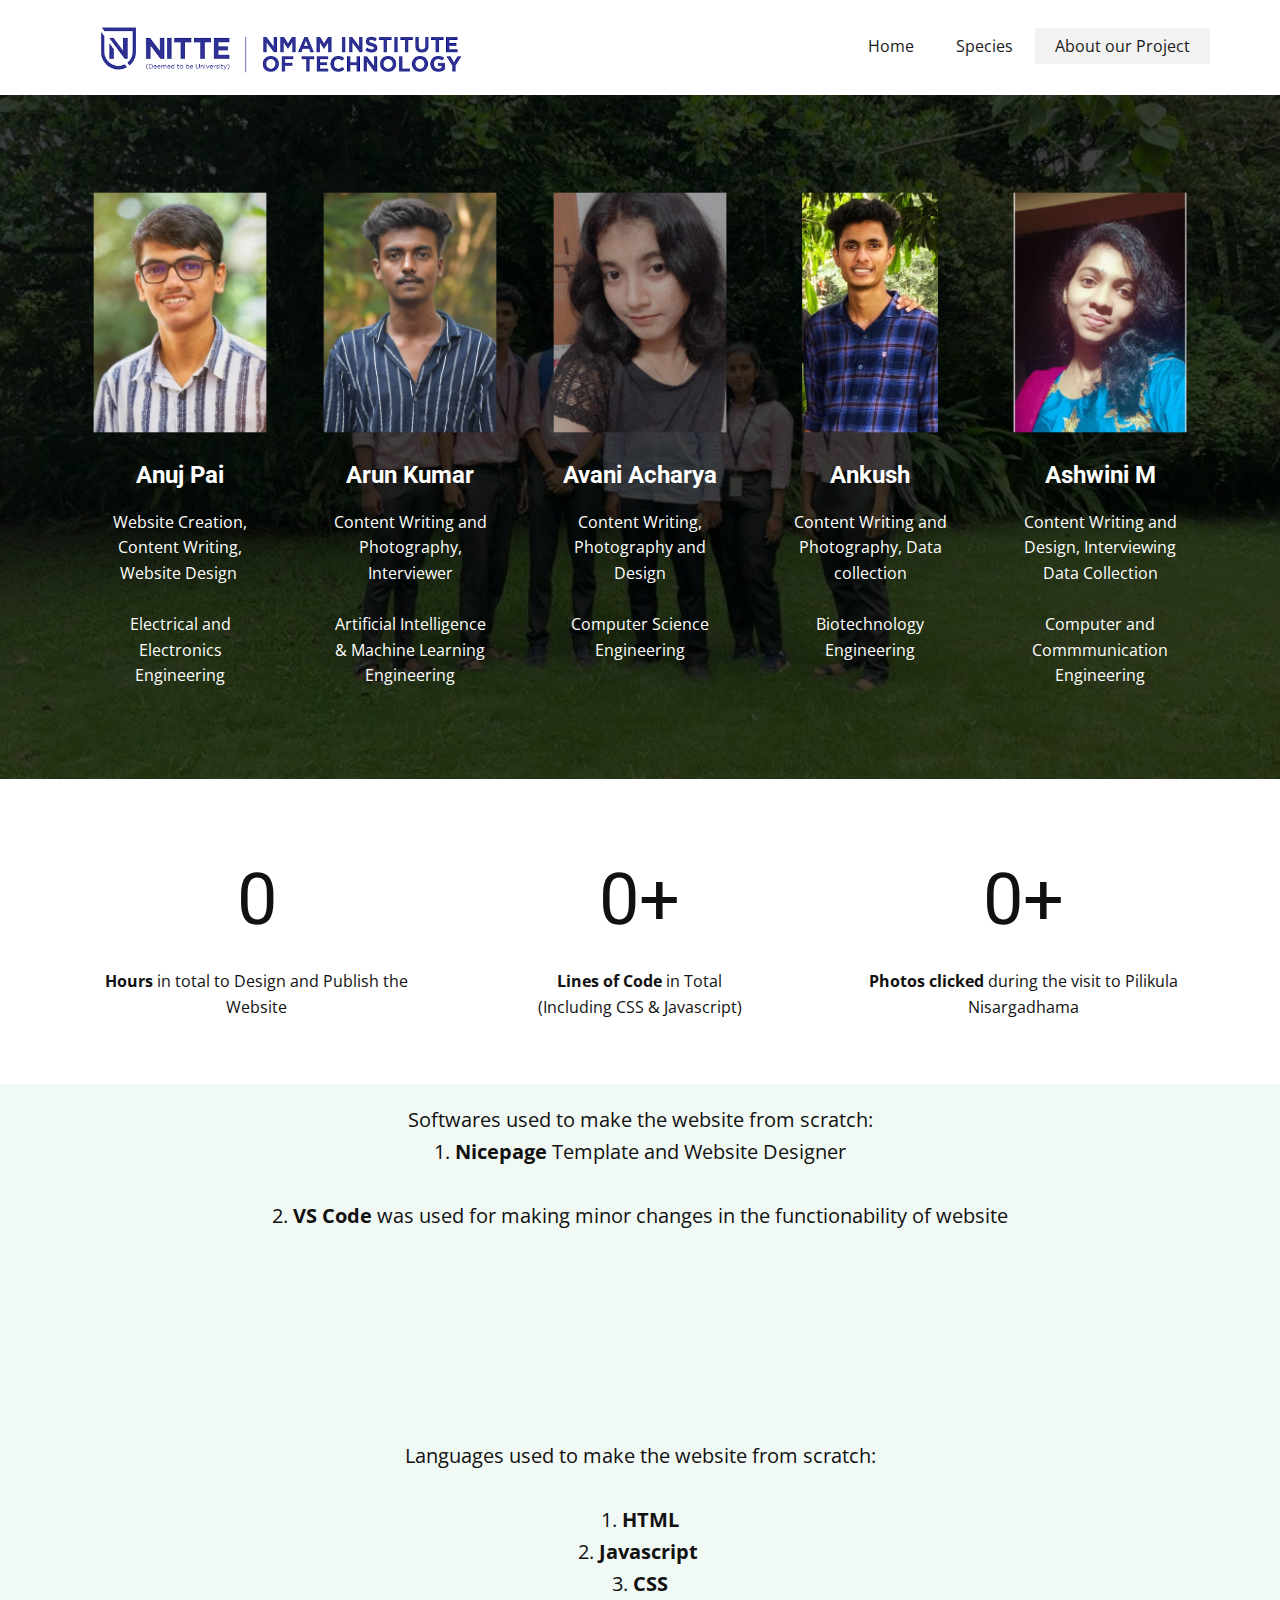
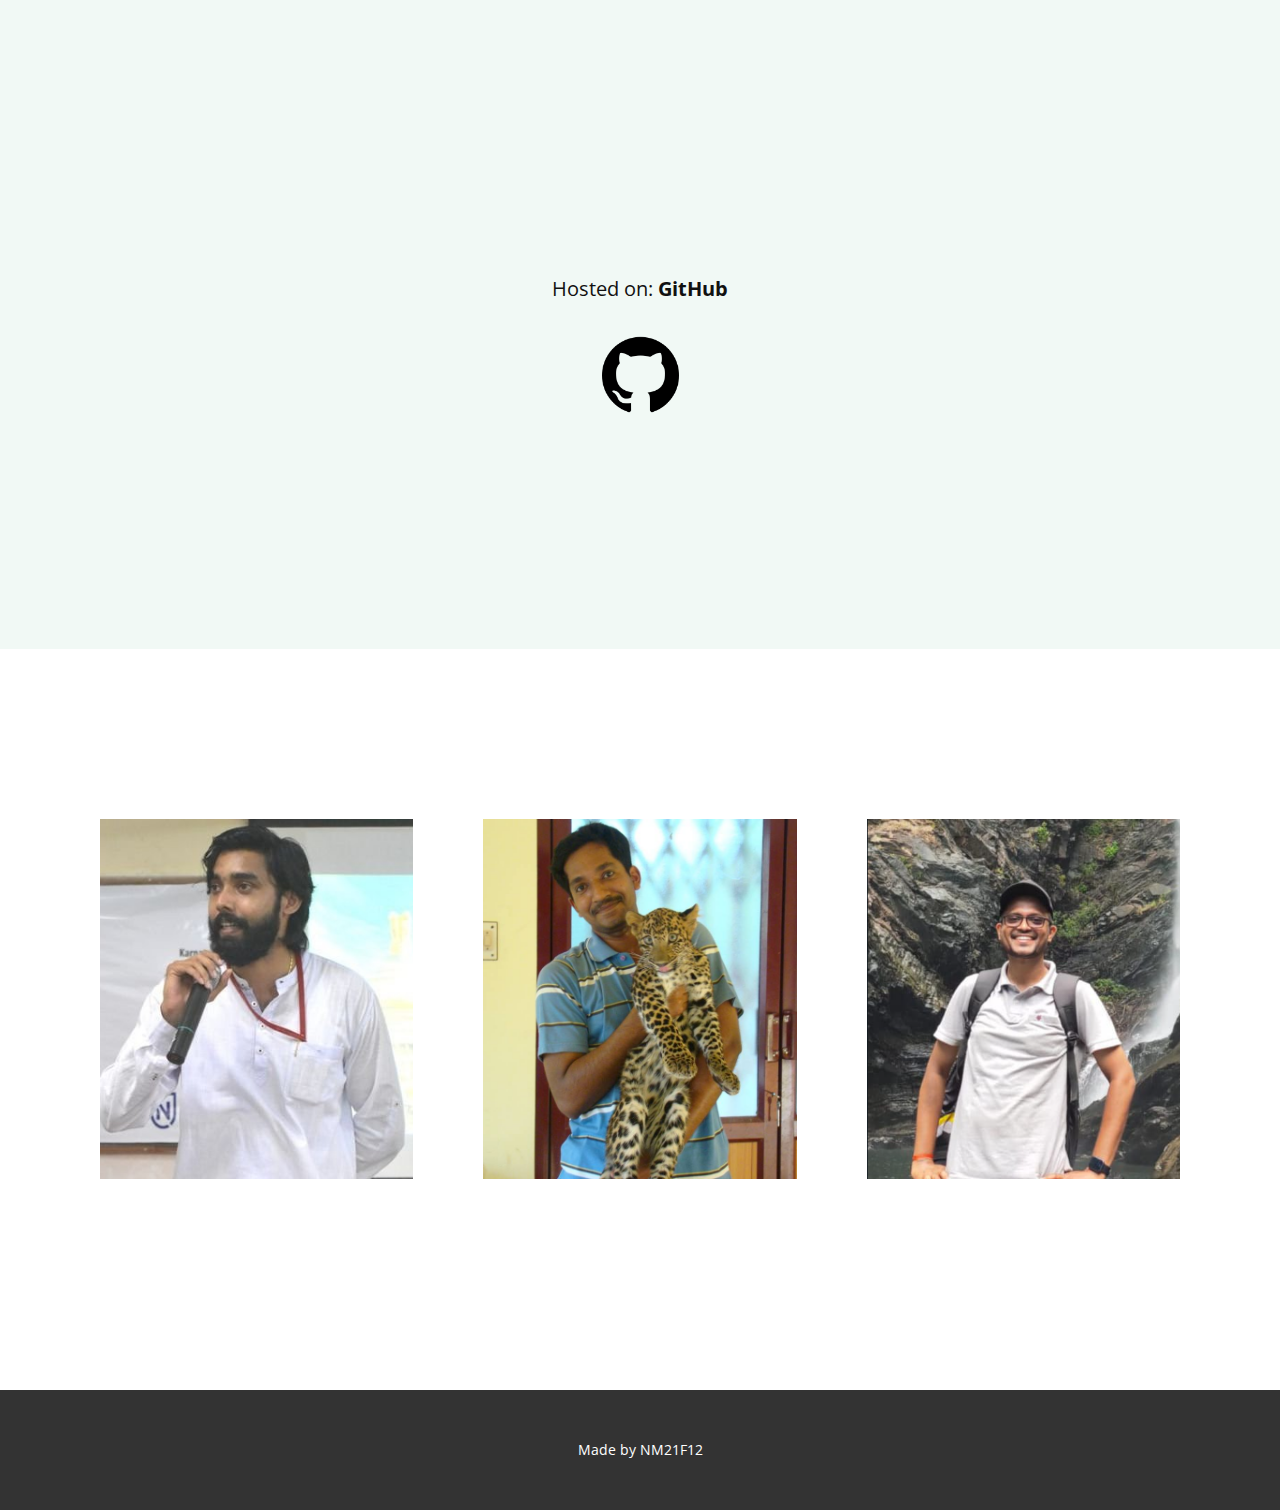
==== About.html @ 9545d74f "first commit" ====
<!DOCTYPE html>
<html style="font-size: 16px;" lang="en"><head>
    <meta name="viewport" content="width=device-width, initial-scale=1.0">
    <meta charset="utf-8">
    <meta name="keywords" content="">
    <meta name="description" content="">
    <title>About</title>
    <link rel="stylesheet" href="nicepage.css" media="screen">
<link rel="stylesheet" href="About.css" media="screen">
    <script class="u-script" type="text/javascript" src="jquery.js" defer=""></script>
    <script class="u-script" type="text/javascript" src="nicepage.js" defer=""></script>
    <meta name="generator" content="Nicepage 4.14.1, nicepage.com">
    <link id="u-theme-google-font" rel="stylesheet" href="https://fonts.googleapis.com/css?family=Roboto:100,100i,300,300i,400,400i,500,500i,700,700i,900,900i|Open+Sans:300,300i,400,400i,500,500i,600,600i,700,700i,800,800i">
    
    
    
    
    
    <script type="application/ld+json">{
		"@context": "http://schema.org",
		"@type": "Organization",
		"name": "Site2",
		"logo": "images/nmamitlogo.png"
}</script>
    <meta name="theme-color" content="#efa69d">
    <meta property="og:title" content="About">
    <meta property="og:description" content="">
    <meta property="og:type" content="website">
  </head>
  <body class="u-body u-xl-mode" data-lang="en"><header class="u-clearfix u-header u-header" id="sec-3764"><div class="u-clearfix u-sheet u-valign-top-xs u-sheet-1">
        <a href="https://nmamit.nitte.edu.in/" class="u-image u-logo u-image-1" data-image-width="600" data-image-height="83" title="nitte" target="_blank">
          <img src="images/nmamitlogo.png" class="u-logo-image u-logo-image-1">
        </a>
        <nav class="u-menu u-menu-dropdown u-offcanvas u-menu-1" data-position="">
          <div class="menu-collapse" style="font-size: 1rem; letter-spacing: 0px;">
            <a class="u-button-style u-custom-left-right-menu-spacing u-custom-padding-bottom u-custom-top-bottom-menu-spacing u-nav-link u-text-active-palette-1-base u-text-hover-palette-2-base" href="#">
              <svg class="u-svg-link" viewBox="0 0 24 24"><use xmlns:xlink="http://www.w3.org/1999/xlink" xlink:href="#menu-hamburger"></use></svg>
              <svg class="u-svg-content" version="1.1" id="menu-hamburger" viewBox="0 0 16 16" x="0px" y="0px" xmlns:xlink="http://www.w3.org/1999/xlink" xmlns="http://www.w3.org/2000/svg"><g><rect y="1" width="16" height="2"></rect><rect y="7" width="16" height="2"></rect><rect y="13" width="16" height="2"></rect>
</g></svg>
            </a>
          </div>
          <div class="u-custom-menu u-nav-container">
            <ul class="u-nav u-spacing-2 u-unstyled u-nav-1"><li class="u-nav-item"><a class="u-active-grey-5 u-button-style u-hover-grey-10 u-nav-link u-text-active-grey-90 u-text-grey-90 u-text-hover-grey-90" href="Home.html" style="padding: 10px 20px;">Home</a>
</li><li class="u-nav-item"><a class="u-active-grey-5 u-button-style u-hover-grey-10 u-nav-link u-text-active-grey-90 u-text-grey-90 u-text-hover-grey-90" href="#" style="padding: 10px 20px;">Species</a>
</li><li class="u-nav-item"><a class="u-active-grey-5 u-button-style u-hover-grey-10 u-nav-link u-text-active-grey-90 u-text-grey-90 u-text-hover-grey-90" href="About.html" target="_blank" style="padding: 10px 20px;">About our Project</a>
</li></ul>
          </div>
          <div class="u-custom-menu u-nav-container-collapse">
            <div class="u-black u-container-style u-inner-container-layout u-opacity u-opacity-95 u-sidenav">
              <div class="u-inner-container-layout u-sidenav-overflow">
                <div class="u-menu-close"></div>
                <ul class="u-align-center u-nav u-popupmenu-items u-unstyled u-nav-2"><li class="u-nav-item"><a class="u-button-style u-nav-link" href="Home.html">Home</a>
</li><li class="u-nav-item"><a class="u-button-style u-nav-link" href="#">Species</a>
</li><li class="u-nav-item"><a class="u-button-style u-nav-link" href="About.html" target="_blank">About our Project</a>
</li></ul>
              </div>
            </div>
            <div class="u-black u-menu-overlay u-opacity u-opacity-70"></div>
          </div>
        </nav>
      </div></header>
    <section class="skrollable u-align-center u-clearfix u-image u-parallax u-shading u-section-1" id="sec-8ce3" data-image-width="836" data-image-height="627">
      <div class="u-clearfix u-sheet u-valign-middle u-sheet-1">
        <div class="u-expanded-width u-list u-list-1">
          <div class="u-repeater u-repeater-1">
            <div class="u-align-center u-container-style u-list-item u-repeater-item u-list-item-1">
              <div class="u-container-layout u-similar-container u-container-layout-1">
                <img alt="" class="u-expanded-width u-hover-feature u-image u-image-round u-image-1" data-image-width="640" data-image-height="640" src="images/WhatsAppImage2022-07-10at10.59.52PM.jpeg" data-animation-name="pulse" data-animation-duration="1000" data-animation-direction="">
                <h4 class="u-text u-text-1">Anuj P<span style="font-weight: 700;"></span>ai
                </h4>
                <p class="u-text u-text-white u-text-2">Website Creation, Content Writing, Website Design&nbsp;<br>
                  <br>Electrical and Electronics Engineering
                </p>
              </div>
            </div>
            <div class="u-align-center u-container-style u-list-item u-repeater-item u-list-item-2">
              <div class="u-container-layout u-similar-container u-container-layout-2">
                <img alt="" class="u-expanded-width u-hover-feature u-image u-image-round u-image-2" data-image-width="376" data-image-height="528" src="images/arunfin.png" data-animation-name="pulse" data-animation-duration="1000" data-animation-direction="">
                <h4 class="u-text u-text-3">Arun Kumar</h4>
                <p class="u-text u-text-white u-text-4">Content Writing and Photography, Interviewer<br>
                  <br>Artificial Intelligence &amp; Machine Learning Engineering
                </p>
              </div>
            </div>
            <div class="u-align-center u-container-style u-list-item u-repeater-item u-list-item-3">
              <div class="u-container-layout u-similar-container u-container-layout-3">
                <img alt="" class="u-expanded-width u-hover-feature u-image u-image-round u-image-3" data-image-width="576" data-image-height="1024" src="images/WhatsAppImage2022-07-11at8.43.52PM.jpeg" data-animation-name="pulse" data-animation-duration="1000" data-animation-direction="">
                <h4 class="u-text u-text-5">Avani Acharya</h4>
                <p class="u-text u-text-white u-text-6">Content Writing, Photography and Design<br>
                  <br>Computer Science Engineering
                </p>
              </div>
            </div>
            <div class="u-align-center u-container-style u-list-item u-repeater-item u-list-item-4">
              <div class="u-container-layout u-similar-container u-container-layout-4">
                <img alt="" class="u-expanded-width u-hover-feature u-image u-image-contain u-image-round u-image-4" data-image-width="385" data-image-height="684" src="images/IMG_2674-01.jpeg" data-animation-name="pulse" data-animation-duration="1000" data-animation-direction="">
                <h4 class="u-text u-text-7">Ankush</h4>
                <p class="u-text u-text-white u-text-8">Content Writing and Photography, Data collection<br>
                  <br>Biotechnology Engineering
                </p>
              </div>
            </div>
            <div class="u-align-center u-container-style u-list-item u-repeater-item u-list-item-5">
              <div class="u-container-layout u-similar-container u-container-layout-5">
                <img alt="" class="u-expanded-width u-hover-feature u-image u-image-round u-image-5" data-image-width="304" data-image-height="616" src="images/Screenshot2022-07-11200744.png" data-animation-name="pulse" data-animation-duration="1000" data-animation-direction="">
                <h4 class="u-text u-text-9">Ashwini M</h4>
                <p class="u-text u-text-white u-text-10">Content Writing and Design, Interviewing<br>Data Collection<br>
                  <br>Computer and Commmunication Engineering
                </p>
              </div>
            </div>
          </div>
        </div>
      </div>
      
      
      
      
      
    </section>
    <section class="u-align-center u-clearfix u-hidden-md u-hidden-sm u-hidden-xs u-section-2" id="sec-de76">
      <div class="u-clearfix u-sheet u-valign-middle-md u-valign-middle-sm u-valign-middle-xs u-sheet-1">
        <div class="u-expanded-width u-list u-list-1">
          <div class="u-repeater u-repeater-1">
            <div class="u-align-center u-container-style u-list-item u-repeater-item">
              <div class="u-container-layout u-similar-container u-container-layout-1">
                <h1 class="u-text u-title u-text-1" data-animation-name="counter" data-animation-event="scroll" data-animation-duration="7000">34</h1>
                <p class="u-text u-text-2">
                  <span style="font-weight: 700;">Hours</span>&nbsp;in total to Design and Publish the Website
                </p>
              </div>
            </div>
            <div class="u-align-center u-container-style u-list-item u-repeater-item">
              <div class="u-container-layout u-similar-container u-container-layout-2">
                <h1 class="u-text u-title u-text-3" data-animation-name="counter" data-animation-event="scroll" data-animation-duration="7000">40000+</h1>
                <p class="u-text u-text-4">
                  <span style="font-weight: 700;">Lines of Code</span> in Total<br>(Including CSS &amp; Javascript)
                </p>
              </div>
            </div>
            <div class="u-align-center u-container-style u-list-item u-repeater-item">
              <div class="u-container-layout u-similar-container u-container-layout-3">
                <h1 class="u-text u-title u-text-5" data-animation-name="counter" data-animation-event="scroll" data-animation-duration="7000">350+</h1>
                <p class="u-text u-text-6">
                  <span style="font-weight: 700;">Photos clicked</span> during the visit to Pilikula Nisargadhama
                </p>
              </div>
            </div>
          </div>
        </div>
      </div>
    </section>
    <section class="u-clearfix u-palette-4-light-3 u-section-3" id="sec-2919">
      <div class="u-clearfix u-sheet u-sheet-1">
        <p class="u-align-center u-text u-text-default u-text-1">Softwares used to make the website from scratch:<br>1.<span style="font-weight: 700;"> Nicepage</span> Template and Website Designer<br>
          <br>2. <span style="font-weight: 700;">VS Code</span>&nbsp;was used for making minor changes in the functionability of website
        </p>
        <div class="u-image u-image-circle u-image-contain u-image-1" alt="" data-image-width="1400" data-image-height="400" data-animation-name="flipIn" data-animation-duration="1000" data-animation-direction="X" data-animation-delay="750"></div>
        <p class="u-align-center u-text u-text-default u-text-2">Languages used to make the website from scratch:<br>
          <br>1. <span style="font-weight: 700;">HTML</span>
          <br>2. <span style="font-weight: 700;">Javascript&nbsp;</span>
          <br>3. <span style="font-weight: 700;">CSS</span>
        </p>
        <div class="u-align-center u-image u-image-circle u-preserve-proportions u-image-2" alt="" data-image-width="512" data-image-height="512" data-animation-name="flipIn" data-animation-duration="1000" data-animation-direction="X" data-animation-delay="750"></div>
        <img class="u-image u-image-contain u-image-default u-image-3" src="images/NicePng_cvs-logo-png_1423886.png" alt="" data-image-width="973" data-image-height="545" data-animation-name="flipIn" data-animation-duration="1000" data-animation-direction="X" data-animation-delay="750">
        <p class="u-align-center u-text u-text-default u-text-3">Hosted on: <span style="font-weight: 700;">GitHub</span>
        </p>
        <img class="u-image u-image-default u-preserve-proportions u-image-4" src="images/25231.png" alt="" data-image-width="512" data-image-height="512">
        <img class="u-image u-image-default u-image-5" src="images/NicePng_github-icon-png_1787529.png" alt="" data-image-width="317" data-image-height="60" data-animation-name="flipIn" data-animation-duration="1000" data-animation-direction="X" data-animation-delay="750">
      </div>
    </section>
    <section class="skrollable u-align-center u-clearfix u-image u-parallax u-shading u-section-4" id="sec-9893" data-image-width="1600" data-image-height="751">
      <div class="u-clearfix u-sheet u-sheet-1">
        <h2 class="u-align-center u-text u-text-default u-text-1" data-animation-name="customAnimationIn" data-animation-duration="1000" data-animation-direction="">Special Thanks to</h2>
        <div class="u-expanded-width u-list u-list-1">
          <div class="u-repeater u-repeater-1">
            <div class="u-align-center u-container-style u-list-item u-repeater-item">
              <div class="u-container-layout u-similar-container u-valign-top u-container-layout-1">
                <img alt="" class="u-expanded-width u-image u-image-default u-image-1" data-image-width="399" data-image-height="399" src="images/mentor.jfif">
                <h5 class="u-text u-text-2">Mr. Shashank Shetty&nbsp;</h5>
                <p class="u-text u-text-3">
                  <span style="font-weight: 700;">Our Mentor</span>
                  <br>Assistant Professor, Dept. of CSE@NMAMIT<br>
                  <span style="font-weight: 700;"></span>
                </p>
              </div>
            </div>
            <div class="u-align-center u-container-style u-list-item u-repeater-item">
              <div class="u-container-layout u-similar-container u-valign-top u-container-layout-2">
                <img alt="" class="u-expanded-width u-image u-image-default u-image-2" data-image-width="1024" data-image-height="768" src="images/jvlobo.jpg">
                <h5 class="u-text u-text-4">Mr. Jerald Vikram Lobo</h5>
                <p class="u-text u-text-5">
                  <br>Senior Scientific Officer at Pilikula Biological Park
                </p>
              </div>
            </div>
            <div class="u-align-center u-container-style u-list-item u-repeater-item">
              <div class="u-container-layout u-similar-container u-valign-top u-container-layout-3">
                <img alt="" class="u-expanded-width u-image u-image-default u-image-3" data-image-width="472" data-image-height="571" src="images/scsir.png">
                <h5 class="u-text u-text-6">Mr. Sharanayya</h5>
                <p class="u-text u-text-7">
                  <br>Working at Pilikula Regional Science Center
                </p>
              </div>
            </div>
          </div>
        </div>
      </div>
    </section>
    
    
    <footer class="u-align-center u-clearfix u-footer u-grey-80 u-footer" id="sec-be3e"><div class="u-clearfix u-sheet u-sheet-1">
        <p class="u-small-text u-text u-text-variant u-text-1">Made by NM21F12</p>
      </div></footer>
  
  
</body></html>
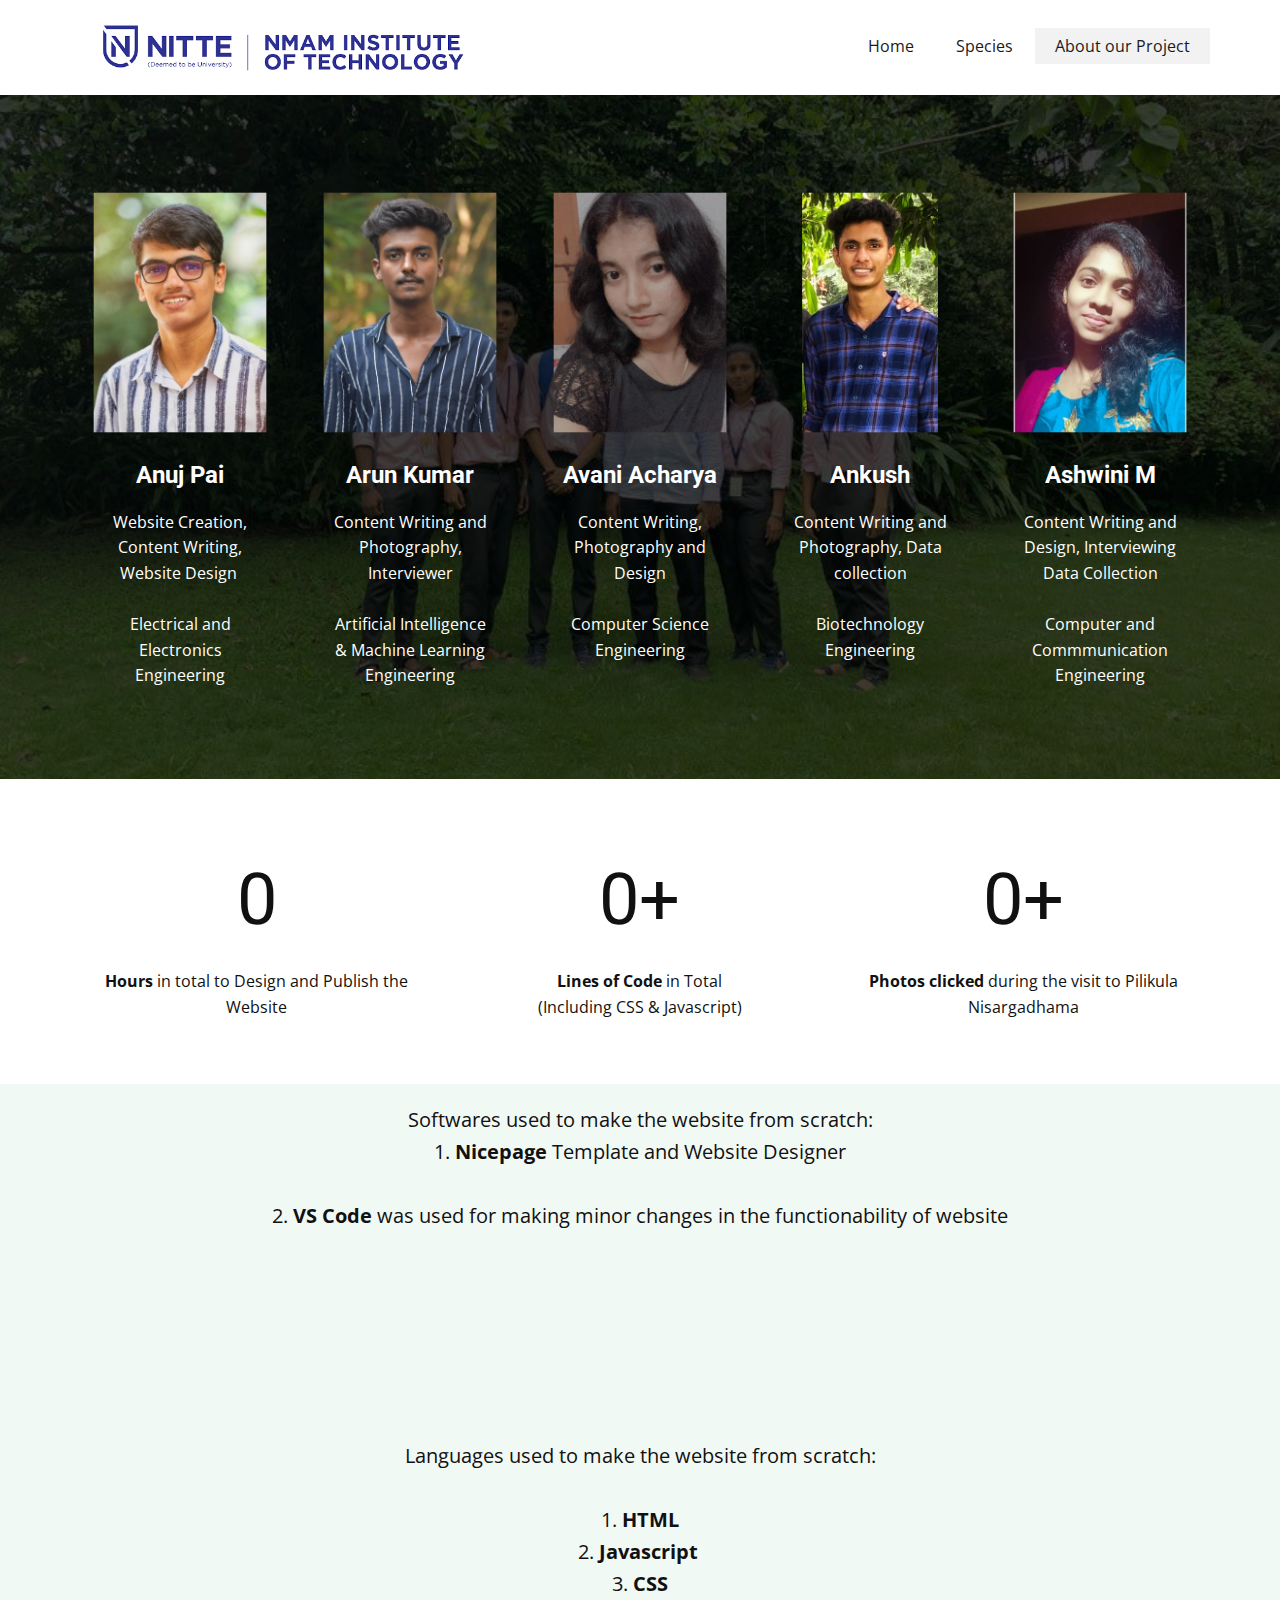
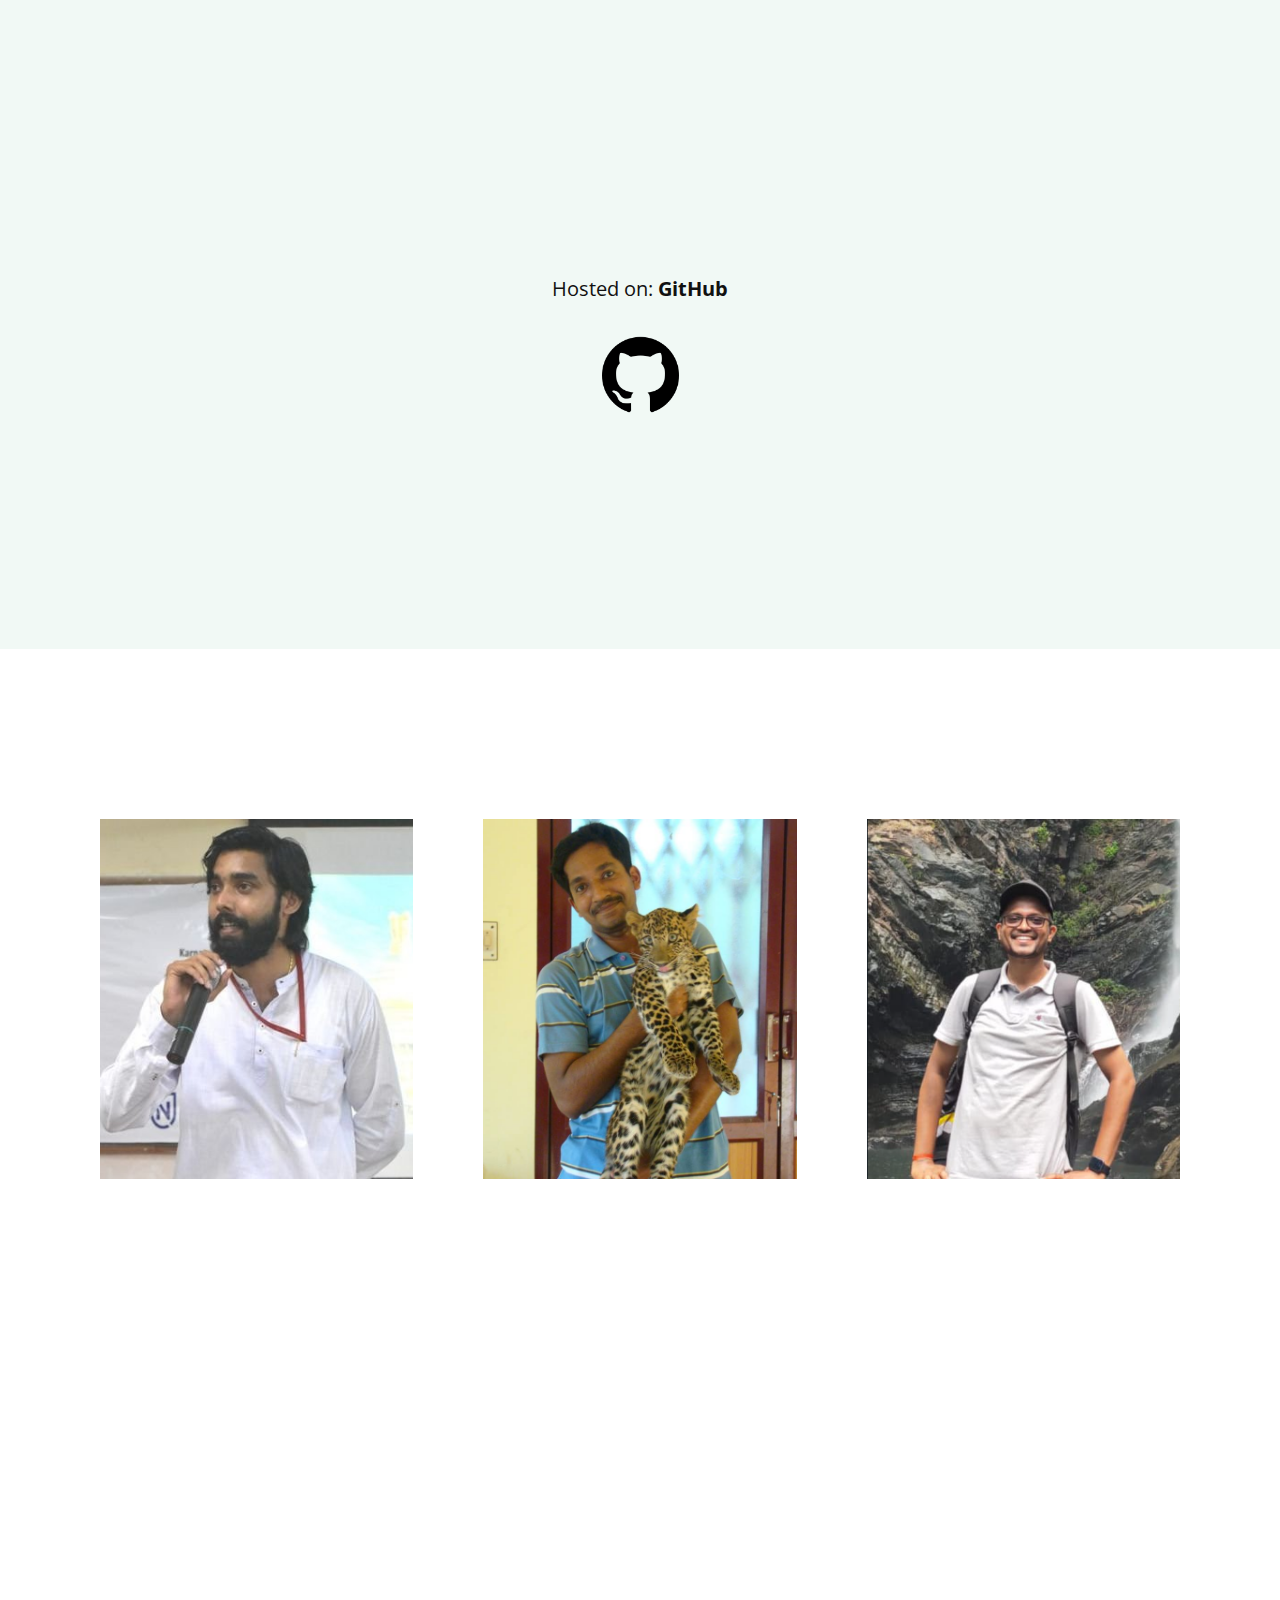
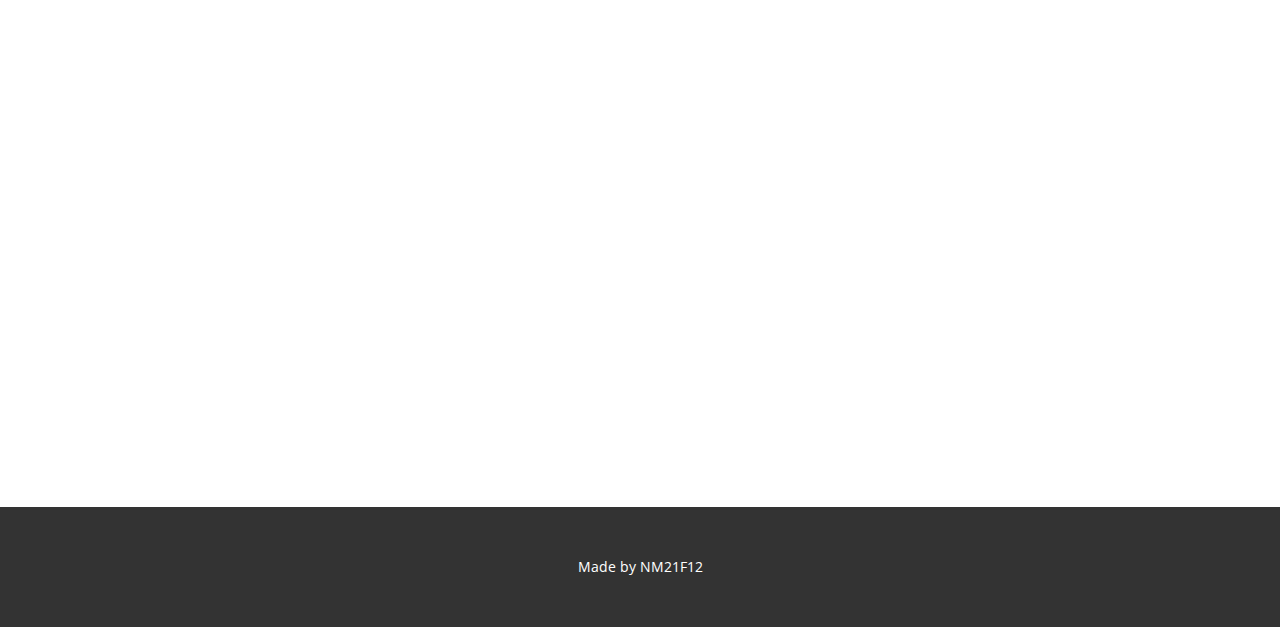
==== commit 93de70ee: "upgrade" ====
--- a/About.html
+++ b/About.html
@@ -27,8 +27,8 @@
     <meta property="og:description" content="">
     <meta property="og:type" content="website">
   </head>
-  <body class="u-body u-xl-mode" data-lang="en"><header class="u-clearfix u-header u-header" id="sec-3764"><div class="u-clearfix u-sheet u-valign-top-xs u-sheet-1">
-        <a href="https://nmamit.nitte.edu.in/" class="u-image u-logo u-image-1" data-image-width="600" data-image-height="83" title="nitte" target="_blank">
+  <body class="u-body u-xl-mode" data-lang="en"><header class="u-clearfix u-header u-header" id="sec-3764"><div class="u-clearfix u-sheet u-sheet-1">
+        <a href="https://nmamit.nitte.edu.in/" class="u-hidden-md u-hidden-sm u-hidden-xs u-image u-logo u-image-1" data-image-width="600" data-image-height="83" title="nitte" target="_blank">
           <img src="images/nmamitlogo.png" class="u-logo-image u-logo-image-1">
         </a>
         <nav class="u-menu u-menu-dropdown u-offcanvas u-menu-1" data-position="">
@@ -60,12 +60,12 @@
         </nav>
       </div></header>
     <section class="skrollable u-align-center u-clearfix u-image u-parallax u-shading u-section-1" id="sec-8ce3" data-image-width="836" data-image-height="627">
-      <div class="u-clearfix u-sheet u-valign-middle u-sheet-1">
+      <div class="u-clearfix u-sheet u-valign-middle-lg u-valign-middle-md u-valign-middle-sm u-valign-middle-xl u-sheet-1">
         <div class="u-expanded-width u-list u-list-1">
           <div class="u-repeater u-repeater-1">
             <div class="u-align-center u-container-style u-list-item u-repeater-item u-list-item-1">
               <div class="u-container-layout u-similar-container u-container-layout-1">
-                <img alt="" class="u-expanded-width u-hover-feature u-image u-image-round u-image-1" data-image-width="640" data-image-height="640" src="images/WhatsAppImage2022-07-10at10.59.52PM.jpeg" data-animation-name="pulse" data-animation-duration="1000" data-animation-direction="">
+                <img alt="" class="u-expanded-width-lg u-expanded-width-md u-expanded-width-sm u-expanded-width-xl u-hover-feature u-image u-image-round u-image-1" data-image-width="640" data-image-height="640" src="images/WhatsAppImage2022-07-10at10.59.52PM.jpeg" data-animation-name="pulse" data-animation-duration="1000" data-animation-direction="">
                 <h4 class="u-text u-text-1">Anuj P<span style="font-weight: 700;"></span>ai
                 </h4>
                 <p class="u-text u-text-white u-text-2">Website Creation, Content Writing, Website Design&nbsp;<br>
@@ -75,7 +75,7 @@
             </div>
             <div class="u-align-center u-container-style u-list-item u-repeater-item u-list-item-2">
               <div class="u-container-layout u-similar-container u-container-layout-2">
-                <img alt="" class="u-expanded-width u-hover-feature u-image u-image-round u-image-2" data-image-width="376" data-image-height="528" src="images/arunfin.png" data-animation-name="pulse" data-animation-duration="1000" data-animation-direction="">
+                <img alt="" class="u-expanded-width-lg u-expanded-width-md u-expanded-width-sm u-expanded-width-xl u-hover-feature u-image u-image-round u-image-2" data-image-width="376" data-image-height="528" src="images/arunfin.png" data-animation-name="pulse" data-animation-duration="1000" data-animation-direction="">
                 <h4 class="u-text u-text-3">Arun Kumar</h4>
                 <p class="u-text u-text-white u-text-4">Content Writing and Photography, Interviewer<br>
                   <br>Artificial Intelligence &amp; Machine Learning Engineering
@@ -84,7 +84,7 @@
             </div>
             <div class="u-align-center u-container-style u-list-item u-repeater-item u-list-item-3">
               <div class="u-container-layout u-similar-container u-container-layout-3">
-                <img alt="" class="u-expanded-width u-hover-feature u-image u-image-round u-image-3" data-image-width="576" data-image-height="1024" src="images/WhatsAppImage2022-07-11at8.43.52PM.jpeg" data-animation-name="pulse" data-animation-duration="1000" data-animation-direction="">
+                <img alt="" class="u-expanded-width-lg u-expanded-width-md u-expanded-width-sm u-expanded-width-xl u-hover-feature u-image u-image-round u-image-3" data-image-width="576" data-image-height="1024" src="images/WhatsAppImage2022-07-11at8.43.52PM.jpeg" data-animation-name="pulse" data-animation-duration="1000" data-animation-direction="">
                 <h4 class="u-text u-text-5">Avani Acharya</h4>
                 <p class="u-text u-text-white u-text-6">Content Writing, Photography and Design<br>
                   <br>Computer Science Engineering
@@ -93,7 +93,7 @@
             </div>
             <div class="u-align-center u-container-style u-list-item u-repeater-item u-list-item-4">
               <div class="u-container-layout u-similar-container u-container-layout-4">
-                <img alt="" class="u-expanded-width u-hover-feature u-image u-image-contain u-image-round u-image-4" data-image-width="385" data-image-height="684" src="images/IMG_2674-01.jpeg" data-animation-name="pulse" data-animation-duration="1000" data-animation-direction="">
+                <img alt="" class="u-expanded-width-lg u-expanded-width-md u-expanded-width-sm u-expanded-width-xl u-hover-feature u-image u-image-contain u-image-round u-image-4" data-image-width="385" data-image-height="684" src="images/IMG_2674-01.jpeg" data-animation-name="pulse" data-animation-duration="1000" data-animation-direction="">
                 <h4 class="u-text u-text-7">Ankush</h4>
                 <p class="u-text u-text-white u-text-8">Content Writing and Photography, Data collection<br>
                   <br>Biotechnology Engineering
@@ -102,7 +102,7 @@
             </div>
             <div class="u-align-center u-container-style u-list-item u-repeater-item u-list-item-5">
               <div class="u-container-layout u-similar-container u-container-layout-5">
-                <img alt="" class="u-expanded-width u-hover-feature u-image u-image-round u-image-5" data-image-width="304" data-image-height="616" src="images/Screenshot2022-07-11200744.png" data-animation-name="pulse" data-animation-duration="1000" data-animation-direction="">
+                <img alt="" class="u-expanded-width-lg u-expanded-width-md u-expanded-width-sm u-expanded-width-xl u-hover-feature u-image u-image-round u-image-5" data-image-width="304" data-image-height="616" src="images/Screenshot2022-07-11200744.png" data-animation-name="pulse" data-animation-duration="1000" data-animation-direction="">
                 <h4 class="u-text u-text-9">Ashwini M</h4>
                 <p class="u-text u-text-white u-text-10">Content Writing and Design, Interviewing<br>Data Collection<br>
                   <br>Computer and Commmunication Engineering
@@ -118,7 +118,7 @@
       
       
     </section>
-    <section class="u-align-center u-clearfix u-hidden-md u-hidden-sm u-hidden-xs u-section-2" id="sec-de76">
+    <section class="u-align-center u-clearfix u-section-2" id="sec-de76">
       <div class="u-clearfix u-sheet u-valign-middle-md u-valign-middle-sm u-valign-middle-xs u-sheet-1">
         <div class="u-expanded-width u-list u-list-1">
           <div class="u-repeater u-repeater-1">
@@ -152,7 +152,7 @@
     </section>
     <section class="u-clearfix u-palette-4-light-3 u-section-3" id="sec-2919">
       <div class="u-clearfix u-sheet u-sheet-1">
-        <p class="u-align-center u-text u-text-default u-text-1">Softwares used to make the website from scratch:<br>1.<span style="font-weight: 700;"> Nicepage</span> Template and Website Designer<br>
+        <p class="u-align-center u-text u-text-default-lg u-text-default-md u-text-default-sm u-text-default-xl u-text-1">Softwares used to make the website from scratch:<br>1.<span style="font-weight: 700;"> Nicepage</span> Template and Website Designer<br>
           <br>2. <span style="font-weight: 700;">VS Code</span>&nbsp;was used for making minor changes in the functionability of website
         </p>
         <div class="u-image u-image-circle u-image-contain u-image-1" alt="" data-image-width="1400" data-image-height="400" data-animation-name="flipIn" data-animation-duration="1000" data-animation-direction="X" data-animation-delay="750"></div>
@@ -175,8 +175,8 @@
         <div class="u-expanded-width u-list u-list-1">
           <div class="u-repeater u-repeater-1">
             <div class="u-align-center u-container-style u-list-item u-repeater-item">
-              <div class="u-container-layout u-similar-container u-valign-top u-container-layout-1">
-                <img alt="" class="u-expanded-width u-image u-image-default u-image-1" data-image-width="399" data-image-height="399" src="images/mentor.jfif">
+              <div class="u-container-layout u-similar-container u-valign-top-lg u-valign-top-md u-valign-top-sm u-valign-top-xl u-container-layout-1">
+                <img alt="" class="u-expanded-width-lg u-expanded-width-md u-expanded-width-sm u-expanded-width-xl u-image u-image-default u-image-1" data-image-width="399" data-image-height="399" src="images/mentor.jfif">
                 <h5 class="u-text u-text-2">Mr. Shashank Shetty&nbsp;</h5>
                 <p class="u-text u-text-3">
                   <span style="font-weight: 700;">Our Mentor</span>
@@ -186,8 +186,8 @@
               </div>
             </div>
             <div class="u-align-center u-container-style u-list-item u-repeater-item">
-              <div class="u-container-layout u-similar-container u-valign-top u-container-layout-2">
-                <img alt="" class="u-expanded-width u-image u-image-default u-image-2" data-image-width="1024" data-image-height="768" src="images/jvlobo.jpg">
+              <div class="u-container-layout u-similar-container u-valign-top-lg u-valign-top-md u-valign-top-sm u-valign-top-xl u-container-layout-2">
+                <img alt="" class="u-expanded-width-lg u-expanded-width-md u-expanded-width-sm u-expanded-width-xl u-image u-image-default u-image-2" data-image-width="1024" data-image-height="768" src="images/jvlobo.jpg">
                 <h5 class="u-text u-text-4">Mr. Jerald Vikram Lobo</h5>
                 <p class="u-text u-text-5">
                   <br>Senior Scientific Officer at Pilikula Biological Park
@@ -195,8 +195,8 @@
               </div>
             </div>
             <div class="u-align-center u-container-style u-list-item u-repeater-item">
-              <div class="u-container-layout u-similar-container u-valign-top u-container-layout-3">
-                <img alt="" class="u-expanded-width u-image u-image-default u-image-3" data-image-width="472" data-image-height="571" src="images/scsir.png">
+              <div class="u-container-layout u-similar-container u-valign-top-lg u-valign-top-md u-valign-top-sm u-valign-top-xl u-container-layout-3">
+                <img alt="" class="u-expanded-width-lg u-expanded-width-md u-expanded-width-sm u-expanded-width-xl u-image u-image-default u-image-3" data-image-width="472" data-image-height="571" src="images/scsir.png">
                 <h5 class="u-text u-text-6">Mr. Sharanayya</h5>
                 <p class="u-text u-text-7">
                   <br>Working at Pilikula Regional Science Center
@@ -205,13 +205,14 @@
             </div>
           </div>
         </div>
-      </div>
-    </section>
-    
-    
-    <footer class="u-align-center u-clearfix u-footer u-grey-80 u-footer" id="sec-be3e"><div class="u-clearfix u-sheet u-sheet-1">
+        <img class="u-image u-image-default u-image-4" src="images/nmamitlogo.png" alt="" data-image-width="600" data-image-height="83">
+      </div>
+    </section>
+    
+    
+    <footer class="u-align-center u-clearfix u-footer u-grey-80 u-footer" id="sec-be3e"><div class="u-clearfix u-sheet u-valign-middle-xs u-sheet-1">
         <p class="u-small-text u-text u-text-variant u-text-1">Made by NM21F12</p>
       </div></footer>
-  
+    
   
 </body></html>--- a/nicepage.css
+++ b/nicepage.css
@@ -2115,8 +2115,12 @@
 }
 .u-spacing-100.u-countdown-counter > div + div,
 .u-spacing-100.u-price-wrapper > div + div,
+.u-spacing-100.u-language-layout-icons .u-language-url + .u-language-url,
 .u-spacing-100 .u-social-url + .u-social-url {
   margin-left: 100px;
+}
+.u-spacing-100.u-language-layout-dropdown .u-language-url + .u-language-url {
+  margin-top: 100px;
 }
 .u-spacing-100.u-countdown-wrapper > div:not(.u-hidden) + div {
   margin-left: 50px;
@@ -2143,8 +2147,12 @@
 }
 .u-spacing-99.u-countdown-counter > div + div,
 .u-spacing-99.u-price-wrapper > div + div,
+.u-spacing-99.u-language-layout-icons .u-language-url + .u-language-url,
 .u-spacing-99 .u-social-url + .u-social-url {
   margin-left: 99px;
+}
+.u-spacing-99.u-language-layout-dropdown .u-language-url + .u-language-url {
+  margin-top: 99px;
 }
 .u-spacing-99.u-countdown-wrapper > div:not(.u-hidden) + div {
   margin-left: 49.5px;
@@ -2171,8 +2179,12 @@
 }
 .u-spacing-98.u-countdown-counter > div + div,
 .u-spacing-98.u-price-wrapper > div + div,
+.u-spacing-98.u-language-layout-icons .u-language-url + .u-language-url,
 .u-spacing-98 .u-social-url + .u-social-url {
   margin-left: 98px;
+}
+.u-spacing-98.u-language-layout-dropdown .u-language-url + .u-language-url {
+  margin-top: 98px;
 }
 .u-spacing-98.u-countdown-wrapper > div:not(.u-hidden) + div {
   margin-left: 49px;
@@ -2199,8 +2211,12 @@
 }
 .u-spacing-97.u-countdown-counter > div + div,
 .u-spacing-97.u-price-wrapper > div + div,
+.u-spacing-97.u-language-layout-icons .u-language-url + .u-language-url,
 .u-spacing-97 .u-social-url + .u-social-url {
   margin-left: 97px;
+}
+.u-spacing-97.u-language-layout-dropdown .u-language-url + .u-language-url {
+  margin-top: 97px;
 }
 .u-spacing-97.u-countdown-wrapper > div:not(.u-hidden) + div {
   margin-left: 48.5px;
@@ -2227,8 +2243,12 @@
 }
 .u-spacing-96.u-countdown-counter > div + div,
 .u-spacing-96.u-price-wrapper > div + div,
+.u-spacing-96.u-language-layout-icons .u-language-url + .u-language-url,
 .u-spacing-96 .u-social-url + .u-social-url {
   margin-left: 96px;
+}
+.u-spacing-96.u-language-layout-dropdown .u-language-url + .u-language-url {
+  margin-top: 96px;
 }
 .u-spacing-96.u-countdown-wrapper > div:not(.u-hidden) + div {
   margin-left: 48px;
@@ -2255,8 +2275,12 @@
 }
 .u-spacing-95.u-countdown-counter > div + div,
 .u-spacing-95.u-price-wrapper > div + div,
+.u-spacing-95.u-language-layout-icons .u-language-url + .u-language-url,
 .u-spacing-95 .u-social-url + .u-social-url {
   margin-left: 95px;
+}
+.u-spacing-95.u-language-layout-dropdown .u-language-url + .u-language-url {
+  margin-top: 95px;
 }
 .u-spacing-95.u-countdown-wrapper > div:not(.u-hidden) + div {
   margin-left: 47.5px;
@@ -2283,8 +2307,12 @@
 }
 .u-spacing-94.u-countdown-counter > div + div,
 .u-spacing-94.u-price-wrapper > div + div,
+.u-spacing-94.u-language-layout-icons .u-language-url + .u-language-url,
 .u-spacing-94 .u-social-url + .u-social-url {
   margin-left: 94px;
+}
+.u-spacing-94.u-language-layout-dropdown .u-language-url + .u-language-url {
+  margin-top: 94px;
 }
 .u-spacing-94.u-countdown-wrapper > div:not(.u-hidden) + div {
   margin-left: 47px;
@@ -2311,8 +2339,12 @@
 }
 .u-spacing-93.u-countdown-counter > div + div,
 .u-spacing-93.u-price-wrapper > div + div,
+.u-spacing-93.u-language-layout-icons .u-language-url + .u-language-url,
 .u-spacing-93 .u-social-url + .u-social-url {
   margin-left: 93px;
+}
+.u-spacing-93.u-language-layout-dropdown .u-language-url + .u-language-url {
+  margin-top: 93px;
 }
 .u-spacing-93.u-countdown-wrapper > div:not(.u-hidden) + div {
   margin-left: 46.5px;
@@ -2339,8 +2371,12 @@
 }
 .u-spacing-92.u-countdown-counter > div + div,
 .u-spacing-92.u-price-wrapper > div + div,
+.u-spacing-92.u-language-layout-icons .u-language-url + .u-language-url,
 .u-spacing-92 .u-social-url + .u-social-url {
   margin-left: 92px;
+}
+.u-spacing-92.u-language-layout-dropdown .u-language-url + .u-language-url {
+  margin-top: 92px;
 }
 .u-spacing-92.u-countdown-wrapper > div:not(.u-hidden) + div {
   margin-left: 46px;
@@ -2367,8 +2403,12 @@
 }
 .u-spacing-91.u-countdown-counter > div + div,
 .u-spacing-91.u-price-wrapper > div + div,
+.u-spacing-91.u-language-layout-icons .u-language-url + .u-language-url,
 .u-spacing-91 .u-social-url + .u-social-url {
   margin-left: 91px;
+}
+.u-spacing-91.u-language-layout-dropdown .u-language-url + .u-language-url {
+  margin-top: 91px;
 }
 .u-spacing-91.u-countdown-wrapper > div:not(.u-hidden) + div {
   margin-left: 45.5px;
@@ -2395,8 +2435,12 @@
 }
 .u-spacing-90.u-countdown-counter > div + div,
 .u-spacing-90.u-price-wrapper > div + div,
+.u-spacing-90.u-language-layout-icons .u-language-url + .u-language-url,
 .u-spacing-90 .u-social-url + .u-social-url {
   margin-left: 90px;
+}
+.u-spacing-90.u-language-layout-dropdown .u-language-url + .u-language-url {
+  margin-top: 90px;
 }
 .u-spacing-90.u-countdown-wrapper > div:not(.u-hidden) + div {
   margin-left: 45px;
@@ -2423,8 +2467,12 @@
 }
 .u-spacing-89.u-countdown-counter > div + div,
 .u-spacing-89.u-price-wrapper > div + div,
+.u-spacing-89.u-language-layout-icons .u-language-url + .u-language-url,
 .u-spacing-89 .u-social-url + .u-social-url {
   margin-left: 89px;
+}
+.u-spacing-89.u-language-layout-dropdown .u-language-url + .u-language-url {
+  margin-top: 89px;
 }
 .u-spacing-89.u-countdown-wrapper > div:not(.u-hidden) + div {
   margin-left: 44.5px;
@@ -2451,8 +2499,12 @@
 }
 .u-spacing-88.u-countdown-counter > div + div,
 .u-spacing-88.u-price-wrapper > div + div,
+.u-spacing-88.u-language-layout-icons .u-language-url + .u-language-url,
 .u-spacing-88 .u-social-url + .u-social-url {
   margin-left: 88px;
+}
+.u-spacing-88.u-language-layout-dropdown .u-language-url + .u-language-url {
+  margin-top: 88px;
 }
 .u-spacing-88.u-countdown-wrapper > div:not(.u-hidden) + div {
   margin-left: 44px;
@@ -2479,8 +2531,12 @@
 }
 .u-spacing-87.u-countdown-counter > div + div,
 .u-spacing-87.u-price-wrapper > div + div,
+.u-spacing-87.u-language-layout-icons .u-language-url + .u-language-url,
 .u-spacing-87 .u-social-url + .u-social-url {
   margin-left: 87px;
+}
+.u-spacing-87.u-language-layout-dropdown .u-language-url + .u-language-url {
+  margin-top: 87px;
 }
 .u-spacing-87.u-countdown-wrapper > div:not(.u-hidden) + div {
   margin-left: 43.5px;
@@ -2507,8 +2563,12 @@
 }
 .u-spacing-86.u-countdown-counter > div + div,
 .u-spacing-86.u-price-wrapper > div + div,
+.u-spacing-86.u-language-layout-icons .u-language-url + .u-language-url,
 .u-spacing-86 .u-social-url + .u-social-url {
   margin-left: 86px;
+}
+.u-spacing-86.u-language-layout-dropdown .u-language-url + .u-language-url {
+  margin-top: 86px;
 }
 .u-spacing-86.u-countdown-wrapper > div:not(.u-hidden) + div {
   margin-left: 43px;
@@ -2535,8 +2595,12 @@
 }
 .u-spacing-85.u-countdown-counter > div + div,
 .u-spacing-85.u-price-wrapper > div + div,
+.u-spacing-85.u-language-layout-icons .u-language-url + .u-language-url,
 .u-spacing-85 .u-social-url + .u-social-url {
   margin-left: 85px;
+}
+.u-spacing-85.u-language-layout-dropdown .u-language-url + .u-language-url {
+  margin-top: 85px;
 }
 .u-spacing-85.u-countdown-wrapper > div:not(.u-hidden) + div {
   margin-left: 42.5px;
@@ -2563,8 +2627,12 @@
 }
 .u-spacing-84.u-countdown-counter > div + div,
 .u-spacing-84.u-price-wrapper > div + div,
+.u-spacing-84.u-language-layout-icons .u-language-url + .u-language-url,
 .u-spacing-84 .u-social-url + .u-social-url {
   margin-left: 84px;
+}
+.u-spacing-84.u-language-layout-dropdown .u-language-url + .u-language-url {
+  margin-top: 84px;
 }
 .u-spacing-84.u-countdown-wrapper > div:not(.u-hidden) + div {
   margin-left: 42px;
@@ -2591,8 +2659,12 @@
 }
 .u-spacing-83.u-countdown-counter > div + div,
 .u-spacing-83.u-price-wrapper > div + div,
+.u-spacing-83.u-language-layout-icons .u-language-url + .u-language-url,
 .u-spacing-83 .u-social-url + .u-social-url {
   margin-left: 83px;
+}
+.u-spacing-83.u-language-layout-dropdown .u-language-url + .u-language-url {
+  margin-top: 83px;
 }
 .u-spacing-83.u-countdown-wrapper > div:not(.u-hidden) + div {
   margin-left: 41.5px;
@@ -2619,8 +2691,12 @@
 }
 .u-spacing-82.u-countdown-counter > div + div,
 .u-spacing-82.u-price-wrapper > div + div,
+.u-spacing-82.u-language-layout-icons .u-language-url + .u-language-url,
 .u-spacing-82 .u-social-url + .u-social-url {
   margin-left: 82px;
+}
+.u-spacing-82.u-language-layout-dropdown .u-language-url + .u-language-url {
+  margin-top: 82px;
 }
 .u-spacing-82.u-countdown-wrapper > div:not(.u-hidden) + div {
   margin-left: 41px;
@@ -2647,8 +2723,12 @@
 }
 .u-spacing-81.u-countdown-counter > div + div,
 .u-spacing-81.u-price-wrapper > div + div,
+.u-spacing-81.u-language-layout-icons .u-language-url + .u-language-url,
 .u-spacing-81 .u-social-url + .u-social-url {
   margin-left: 81px;
+}
+.u-spacing-81.u-language-layout-dropdown .u-language-url + .u-language-url {
+  margin-top: 81px;
 }
 .u-spacing-81.u-countdown-wrapper > div:not(.u-hidden) + div {
   margin-left: 40.5px;
@@ -2675,8 +2755,12 @@
 }
 .u-spacing-80.u-countdown-counter > div + div,
 .u-spacing-80.u-price-wrapper > div + div,
+.u-spacing-80.u-language-layout-icons .u-language-url + .u-language-url,
 .u-spacing-80 .u-social-url + .u-social-url {
   margin-left: 80px;
+}
+.u-spacing-80.u-language-layout-dropdown .u-language-url + .u-language-url {
+  margin-top: 80px;
 }
 .u-spacing-80.u-countdown-wrapper > div:not(.u-hidden) + div {
   margin-left: 40px;
@@ -2703,8 +2787,12 @@
 }
 .u-spacing-79.u-countdown-counter > div + div,
 .u-spacing-79.u-price-wrapper > div + div,
+.u-spacing-79.u-language-layout-icons .u-language-url + .u-language-url,
 .u-spacing-79 .u-social-url + .u-social-url {
   margin-left: 79px;
+}
+.u-spacing-79.u-language-layout-dropdown .u-language-url + .u-language-url {
+  margin-top: 79px;
 }
 .u-spacing-79.u-countdown-wrapper > div:not(.u-hidden) + div {
   margin-left: 39.5px;
@@ -2731,8 +2819,12 @@
 }
 .u-spacing-78.u-countdown-counter > div + div,
 .u-spacing-78.u-price-wrapper > div + div,
+.u-spacing-78.u-language-layout-icons .u-language-url + .u-language-url,
 .u-spacing-78 .u-social-url + .u-social-url {
   margin-left: 78px;
+}
+.u-spacing-78.u-language-layout-dropdown .u-language-url + .u-language-url {
+  margin-top: 78px;
 }
 .u-spacing-78.u-countdown-wrapper > div:not(.u-hidden) + div {
   margin-left: 39px;
@@ -2759,8 +2851,12 @@
 }
 .u-spacing-77.u-countdown-counter > div + div,
 .u-spacing-77.u-price-wrapper > div + div,
+.u-spacing-77.u-language-layout-icons .u-language-url + .u-language-url,
 .u-spacing-77 .u-social-url + .u-social-url {
   margin-left: 77px;
+}
+.u-spacing-77.u-language-layout-dropdown .u-language-url + .u-language-url {
+  margin-top: 77px;
 }
 .u-spacing-77.u-countdown-wrapper > div:not(.u-hidden) + div {
   margin-left: 38.5px;
@@ -2787,8 +2883,12 @@
 }
 .u-spacing-76.u-countdown-counter > div + div,
 .u-spacing-76.u-price-wrapper > div + div,
+.u-spacing-76.u-language-layout-icons .u-language-url + .u-language-url,
 .u-spacing-76 .u-social-url + .u-social-url {
   margin-left: 76px;
+}
+.u-spacing-76.u-language-layout-dropdown .u-language-url + .u-language-url {
+  margin-top: 76px;
 }
 .u-spacing-76.u-countdown-wrapper > div:not(.u-hidden) + div {
   margin-left: 38px;
@@ -2815,8 +2915,12 @@
 }
 .u-spacing-75.u-countdown-counter > div + div,
 .u-spacing-75.u-price-wrapper > div + div,
+.u-spacing-75.u-language-layout-icons .u-language-url + .u-language-url,
 .u-spacing-75 .u-social-url + .u-social-url {
   margin-left: 75px;
+}
+.u-spacing-75.u-language-layout-dropdown .u-language-url + .u-language-url {
+  margin-top: 75px;
 }
 .u-spacing-75.u-countdown-wrapper > div:not(.u-hidden) + div {
   margin-left: 37.5px;
@@ -2843,8 +2947,12 @@
 }
 .u-spacing-74.u-countdown-counter > div + div,
 .u-spacing-74.u-price-wrapper > div + div,
+.u-spacing-74.u-language-layout-icons .u-language-url + .u-language-url,
 .u-spacing-74 .u-social-url + .u-social-url {
   margin-left: 74px;
+}
+.u-spacing-74.u-language-layout-dropdown .u-language-url + .u-language-url {
+  margin-top: 74px;
 }
 .u-spacing-74.u-countdown-wrapper > div:not(.u-hidden) + div {
   margin-left: 37px;
@@ -2871,8 +2979,12 @@
 }
 .u-spacing-73.u-countdown-counter > div + div,
 .u-spacing-73.u-price-wrapper > div + div,
+.u-spacing-73.u-language-layout-icons .u-language-url + .u-language-url,
 .u-spacing-73 .u-social-url + .u-social-url {
   margin-left: 73px;
+}
+.u-spacing-73.u-language-layout-dropdown .u-language-url + .u-language-url {
+  margin-top: 73px;
 }
 .u-spacing-73.u-countdown-wrapper > div:not(.u-hidden) + div {
   margin-left: 36.5px;
@@ -2899,8 +3011,12 @@
 }
 .u-spacing-72.u-countdown-counter > div + div,
 .u-spacing-72.u-price-wrapper > div + div,
+.u-spacing-72.u-language-layout-icons .u-language-url + .u-language-url,
 .u-spacing-72 .u-social-url + .u-social-url {
   margin-left: 72px;
+}
+.u-spacing-72.u-language-layout-dropdown .u-language-url + .u-language-url {
+  margin-top: 72px;
 }
 .u-spacing-72.u-countdown-wrapper > div:not(.u-hidden) + div {
   margin-left: 36px;
@@ -2927,8 +3043,12 @@
 }
 .u-spacing-71.u-countdown-counter > div + div,
 .u-spacing-71.u-price-wrapper > div + div,
+.u-spacing-71.u-language-layout-icons .u-language-url + .u-language-url,
 .u-spacing-71 .u-social-url + .u-social-url {
   margin-left: 71px;
+}
+.u-spacing-71.u-language-layout-dropdown .u-language-url + .u-language-url {
+  margin-top: 71px;
 }
 .u-spacing-71.u-countdown-wrapper > div:not(.u-hidden) + div {
   margin-left: 35.5px;
@@ -2955,8 +3075,12 @@
 }
 .u-spacing-70.u-countdown-counter > div + div,
 .u-spacing-70.u-price-wrapper > div + div,
+.u-spacing-70.u-language-layout-icons .u-language-url + .u-language-url,
 .u-spacing-70 .u-social-url + .u-social-url {
   margin-left: 70px;
+}
+.u-spacing-70.u-language-layout-dropdown .u-language-url + .u-language-url {
+  margin-top: 70px;
 }
 .u-spacing-70.u-countdown-wrapper > div:not(.u-hidden) + div {
   margin-left: 35px;
@@ -2983,8 +3107,12 @@
 }
 .u-spacing-69.u-countdown-counter > div + div,
 .u-spacing-69.u-price-wrapper > div + div,
+.u-spacing-69.u-language-layout-icons .u-language-url + .u-language-url,
 .u-spacing-69 .u-social-url + .u-social-url {
   margin-left: 69px;
+}
+.u-spacing-69.u-language-layout-dropdown .u-language-url + .u-language-url {
+  margin-top: 69px;
 }
 .u-spacing-69.u-countdown-wrapper > div:not(.u-hidden) + div {
   margin-left: 34.5px;
@@ -3011,8 +3139,12 @@
 }
 .u-spacing-68.u-countdown-counter > div + div,
 .u-spacing-68.u-price-wrapper > div + div,
+.u-spacing-68.u-language-layout-icons .u-language-url + .u-language-url,
 .u-spacing-68 .u-social-url + .u-social-url {
   margin-left: 68px;
+}
+.u-spacing-68.u-language-layout-dropdown .u-language-url + .u-language-url {
+  margin-top: 68px;
 }
 .u-spacing-68.u-countdown-wrapper > div:not(.u-hidden) + div {
   margin-left: 34px;
@@ -3039,8 +3171,12 @@
 }
 .u-spacing-67.u-countdown-counter > div + div,
 .u-spacing-67.u-price-wrapper > div + div,
+.u-spacing-67.u-language-layout-icons .u-language-url + .u-language-url,
 .u-spacing-67 .u-social-url + .u-social-url {
   margin-left: 67px;
+}
+.u-spacing-67.u-language-layout-dropdown .u-language-url + .u-language-url {
+  margin-top: 67px;
 }
 .u-spacing-67.u-countdown-wrapper > div:not(.u-hidden) + div {
   margin-left: 33.5px;
@@ -3067,8 +3203,12 @@
 }
 .u-spacing-66.u-countdown-counter > div + div,
 .u-spacing-66.u-price-wrapper > div + div,
+.u-spacing-66.u-language-layout-icons .u-language-url + .u-language-url,
 .u-spacing-66 .u-social-url + .u-social-url {
   margin-left: 66px;
+}
+.u-spacing-66.u-language-layout-dropdown .u-language-url + .u-language-url {
+  margin-top: 66px;
 }
 .u-spacing-66.u-countdown-wrapper > div:not(.u-hidden) + div {
   margin-left: 33px;
@@ -3095,8 +3235,12 @@
 }
 .u-spacing-65.u-countdown-counter > div + div,
 .u-spacing-65.u-price-wrapper > div + div,
+.u-spacing-65.u-language-layout-icons .u-language-url + .u-language-url,
 .u-spacing-65 .u-social-url + .u-social-url {
   margin-left: 65px;
+}
+.u-spacing-65.u-language-layout-dropdown .u-language-url + .u-language-url {
+  margin-top: 65px;
 }
 .u-spacing-65.u-countdown-wrapper > div:not(.u-hidden) + div {
   margin-left: 32.5px;
@@ -3123,8 +3267,12 @@
 }
 .u-spacing-64.u-countdown-counter > div + div,
 .u-spacing-64.u-price-wrapper > div + div,
+.u-spacing-64.u-language-layout-icons .u-language-url + .u-language-url,
 .u-spacing-64 .u-social-url + .u-social-url {
   margin-left: 64px;
+}
+.u-spacing-64.u-language-layout-dropdown .u-language-url + .u-language-url {
+  margin-top: 64px;
 }
 .u-spacing-64.u-countdown-wrapper > div:not(.u-hidden) + div {
   margin-left: 32px;
@@ -3151,8 +3299,12 @@
 }
 .u-spacing-63.u-countdown-counter > div + div,
 .u-spacing-63.u-price-wrapper > div + div,
+.u-spacing-63.u-language-layout-icons .u-language-url + .u-language-url,
 .u-spacing-63 .u-social-url + .u-social-url {
   margin-left: 63px;
+}
+.u-spacing-63.u-language-layout-dropdown .u-language-url + .u-language-url {
+  margin-top: 63px;
 }
 .u-spacing-63.u-countdown-wrapper > div:not(.u-hidden) + div {
   margin-left: 31.5px;
@@ -3179,8 +3331,12 @@
 }
 .u-spacing-62.u-countdown-counter > div + div,
 .u-spacing-62.u-price-wrapper > div + div,
+.u-spacing-62.u-language-layout-icons .u-language-url + .u-language-url,
 .u-spacing-62 .u-social-url + .u-social-url {
   margin-left: 62px;
+}
+.u-spacing-62.u-language-layout-dropdown .u-language-url + .u-language-url {
+  margin-top: 62px;
 }
 .u-spacing-62.u-countdown-wrapper > div:not(.u-hidden) + div {
   margin-left: 31px;
@@ -3207,8 +3363,12 @@
 }
 .u-spacing-61.u-countdown-counter > div + div,
 .u-spacing-61.u-price-wrapper > div + div,
+.u-spacing-61.u-language-layout-icons .u-language-url + .u-language-url,
 .u-spacing-61 .u-social-url + .u-social-url {
   margin-left: 61px;
+}
+.u-spacing-61.u-language-layout-dropdown .u-language-url + .u-language-url {
+  margin-top: 61px;
 }
 .u-spacing-61.u-countdown-wrapper > div:not(.u-hidden) + div {
   margin-left: 30.5px;
@@ -3235,8 +3395,12 @@
 }
 .u-spacing-60.u-countdown-counter > div + div,
 .u-spacing-60.u-price-wrapper > div + div,
+.u-spacing-60.u-language-layout-icons .u-language-url + .u-language-url,
 .u-spacing-60 .u-social-url + .u-social-url {
   margin-left: 60px;
+}
+.u-spacing-60.u-language-layout-dropdown .u-language-url + .u-language-url {
+  margin-top: 60px;
 }
 .u-spacing-60.u-countdown-wrapper > div:not(.u-hidden) + div {
   margin-left: 30px;
@@ -3263,8 +3427,12 @@
 }
 .u-spacing-59.u-countdown-counter > div + div,
 .u-spacing-59.u-price-wrapper > div + div,
+.u-spacing-59.u-language-layout-icons .u-language-url + .u-language-url,
 .u-spacing-59 .u-social-url + .u-social-url {
   margin-left: 59px;
+}
+.u-spacing-59.u-language-layout-dropdown .u-language-url + .u-language-url {
+  margin-top: 59px;
 }
 .u-spacing-59.u-countdown-wrapper > div:not(.u-hidden) + div {
   margin-left: 29.5px;
@@ -3291,8 +3459,12 @@
 }
 .u-spacing-58.u-countdown-counter > div + div,
 .u-spacing-58.u-price-wrapper > div + div,
+.u-spacing-58.u-language-layout-icons .u-language-url + .u-language-url,
 .u-spacing-58 .u-social-url + .u-social-url {
   margin-left: 58px;
+}
+.u-spacing-58.u-language-layout-dropdown .u-language-url + .u-language-url {
+  margin-top: 58px;
 }
 .u-spacing-58.u-countdown-wrapper > div:not(.u-hidden) + div {
   margin-left: 29px;
@@ -3319,8 +3491,12 @@
 }
 .u-spacing-57.u-countdown-counter > div + div,
 .u-spacing-57.u-price-wrapper > div + div,
+.u-spacing-57.u-language-layout-icons .u-language-url + .u-language-url,
 .u-spacing-57 .u-social-url + .u-social-url {
   margin-left: 57px;
+}
+.u-spacing-57.u-language-layout-dropdown .u-language-url + .u-language-url {
+  margin-top: 57px;
 }
 .u-spacing-57.u-countdown-wrapper > div:not(.u-hidden) + div {
   margin-left: 28.5px;
@@ -3347,8 +3523,12 @@
 }
 .u-spacing-56.u-countdown-counter > div + div,
 .u-spacing-56.u-price-wrapper > div + div,
+.u-spacing-56.u-language-layout-icons .u-language-url + .u-language-url,
 .u-spacing-56 .u-social-url + .u-social-url {
   margin-left: 56px;
+}
+.u-spacing-56.u-language-layout-dropdown .u-language-url + .u-language-url {
+  margin-top: 56px;
 }
 .u-spacing-56.u-countdown-wrapper > div:not(.u-hidden) + div {
   margin-left: 28px;
@@ -3375,8 +3555,12 @@
 }
 .u-spacing-55.u-countdown-counter > div + div,
 .u-spacing-55.u-price-wrapper > div + div,
+.u-spacing-55.u-language-layout-icons .u-language-url + .u-language-url,
 .u-spacing-55 .u-social-url + .u-social-url {
   margin-left: 55px;
+}
+.u-spacing-55.u-language-layout-dropdown .u-language-url + .u-language-url {
+  margin-top: 55px;
 }
 .u-spacing-55.u-countdown-wrapper > div:not(.u-hidden) + div {
   margin-left: 27.5px;
@@ -3403,8 +3587,12 @@
 }
 .u-spacing-54.u-countdown-counter > div + div,
 .u-spacing-54.u-price-wrapper > div + div,
+.u-spacing-54.u-language-layout-icons .u-language-url + .u-language-url,
 .u-spacing-54 .u-social-url + .u-social-url {
   margin-left: 54px;
+}
+.u-spacing-54.u-language-layout-dropdown .u-language-url + .u-language-url {
+  margin-top: 54px;
 }
 .u-spacing-54.u-countdown-wrapper > div:not(.u-hidden) + div {
   margin-left: 27px;
@@ -3431,8 +3619,12 @@
 }
 .u-spacing-53.u-countdown-counter > div + div,
 .u-spacing-53.u-price-wrapper > div + div,
+.u-spacing-53.u-language-layout-icons .u-language-url + .u-language-url,
 .u-spacing-53 .u-social-url + .u-social-url {
   margin-left: 53px;
+}
+.u-spacing-53.u-language-layout-dropdown .u-language-url + .u-language-url {
+  margin-top: 53px;
 }
 .u-spacing-53.u-countdown-wrapper > div:not(.u-hidden) + div {
   margin-left: 26.5px;
@@ -3459,8 +3651,12 @@
 }
 .u-spacing-52.u-countdown-counter > div + div,
 .u-spacing-52.u-price-wrapper > div + div,
+.u-spacing-52.u-language-layout-icons .u-language-url + .u-language-url,
 .u-spacing-52 .u-social-url + .u-social-url {
   margin-left: 52px;
+}
+.u-spacing-52.u-language-layout-dropdown .u-language-url + .u-language-url {
+  margin-top: 52px;
 }
 .u-spacing-52.u-countdown-wrapper > div:not(.u-hidden) + div {
   margin-left: 26px;
@@ -3487,8 +3683,12 @@
 }
 .u-spacing-51.u-countdown-counter > div + div,
 .u-spacing-51.u-price-wrapper > div + div,
+.u-spacing-51.u-language-layout-icons .u-language-url + .u-language-url,
 .u-spacing-51 .u-social-url + .u-social-url {
   margin-left: 51px;
+}
+.u-spacing-51.u-language-layout-dropdown .u-language-url + .u-language-url {
+  margin-top: 51px;
 }
 .u-spacing-51.u-countdown-wrapper > div:not(.u-hidden) + div {
   margin-left: 25.5px;
@@ -3515,8 +3715,12 @@
 }
 .u-spacing-50.u-countdown-counter > div + div,
 .u-spacing-50.u-price-wrapper > div + div,
+.u-spacing-50.u-language-layout-icons .u-language-url + .u-language-url,
 .u-spacing-50 .u-social-url + .u-social-url {
   margin-left: 50px;
+}
+.u-spacing-50.u-language-layout-dropdown .u-language-url + .u-language-url {
+  margin-top: 50px;
 }
 .u-spacing-50.u-countdown-wrapper > div:not(.u-hidden) + div {
   margin-left: 25px;
@@ -3543,8 +3747,12 @@
 }
 .u-spacing-49.u-countdown-counter > div + div,
 .u-spacing-49.u-price-wrapper > div + div,
+.u-spacing-49.u-language-layout-icons .u-language-url + .u-language-url,
 .u-spacing-49 .u-social-url + .u-social-url {
   margin-left: 49px;
+}
+.u-spacing-49.u-language-layout-dropdown .u-language-url + .u-language-url {
+  margin-top: 49px;
 }
 .u-spacing-49.u-countdown-wrapper > div:not(.u-hidden) + div {
   margin-left: 24.5px;
@@ -3571,8 +3779,12 @@
 }
 .u-spacing-48.u-countdown-counter > div + div,
 .u-spacing-48.u-price-wrapper > div + div,
+.u-spacing-48.u-language-layout-icons .u-language-url + .u-language-url,
 .u-spacing-48 .u-social-url + .u-social-url {
   margin-left: 48px;
+}
+.u-spacing-48.u-language-layout-dropdown .u-language-url + .u-language-url {
+  margin-top: 48px;
 }
 .u-spacing-48.u-countdown-wrapper > div:not(.u-hidden) + div {
   margin-left: 24px;
@@ -3599,8 +3811,12 @@
 }
 .u-spacing-47.u-countdown-counter > div + div,
 .u-spacing-47.u-price-wrapper > div + div,
+.u-spacing-47.u-language-layout-icons .u-language-url + .u-language-url,
 .u-spacing-47 .u-social-url + .u-social-url {
   margin-left: 47px;
+}
+.u-spacing-47.u-language-layout-dropdown .u-language-url + .u-language-url {
+  margin-top: 47px;
 }
 .u-spacing-47.u-countdown-wrapper > div:not(.u-hidden) + div {
   margin-left: 23.5px;
@@ -3627,8 +3843,12 @@
 }
 .u-spacing-46.u-countdown-counter > div + div,
 .u-spacing-46.u-price-wrapper > div + div,
+.u-spacing-46.u-language-layout-icons .u-language-url + .u-language-url,
 .u-spacing-46 .u-social-url + .u-social-url {
   margin-left: 46px;
+}
+.u-spacing-46.u-language-layout-dropdown .u-language-url + .u-language-url {
+  margin-top: 46px;
 }
 .u-spacing-46.u-countdown-wrapper > div:not(.u-hidden) + div {
   margin-left: 23px;
@@ -3655,8 +3875,12 @@
 }
 .u-spacing-45.u-countdown-counter > div + div,
 .u-spacing-45.u-price-wrapper > div + div,
+.u-spacing-45.u-language-layout-icons .u-language-url + .u-language-url,
 .u-spacing-45 .u-social-url + .u-social-url {
   margin-left: 45px;
+}
+.u-spacing-45.u-language-layout-dropdown .u-language-url + .u-language-url {
+  margin-top: 45px;
 }
 .u-spacing-45.u-countdown-wrapper > div:not(.u-hidden) + div {
   margin-left: 22.5px;
@@ -3683,8 +3907,12 @@
 }
 .u-spacing-44.u-countdown-counter > div + div,
 .u-spacing-44.u-price-wrapper > div + div,
+.u-spacing-44.u-language-layout-icons .u-language-url + .u-language-url,
 .u-spacing-44 .u-social-url + .u-social-url {
   margin-left: 44px;
+}
+.u-spacing-44.u-language-layout-dropdown .u-language-url + .u-language-url {
+  margin-top: 44px;
 }
 .u-spacing-44.u-countdown-wrapper > div:not(.u-hidden) + div {
   margin-left: 22px;
@@ -3711,8 +3939,12 @@
 }
 .u-spacing-43.u-countdown-counter > div + div,
 .u-spacing-43.u-price-wrapper > div + div,
+.u-spacing-43.u-language-layout-icons .u-language-url + .u-language-url,
 .u-spacing-43 .u-social-url + .u-social-url {
   margin-left: 43px;
+}
+.u-spacing-43.u-language-layout-dropdown .u-language-url + .u-language-url {
+  margin-top: 43px;
 }
 .u-spacing-43.u-countdown-wrapper > div:not(.u-hidden) + div {
   margin-left: 21.5px;
@@ -3739,8 +3971,12 @@
 }
 .u-spacing-42.u-countdown-counter > div + div,
 .u-spacing-42.u-price-wrapper > div + div,
+.u-spacing-42.u-language-layout-icons .u-language-url + .u-language-url,
 .u-spacing-42 .u-social-url + .u-social-url {
   margin-left: 42px;
+}
+.u-spacing-42.u-language-layout-dropdown .u-language-url + .u-language-url {
+  margin-top: 42px;
 }
 .u-spacing-42.u-countdown-wrapper > div:not(.u-hidden) + div {
   margin-left: 21px;
@@ -3767,8 +4003,12 @@
 }
 .u-spacing-41.u-countdown-counter > div + div,
 .u-spacing-41.u-price-wrapper > div + div,
+.u-spacing-41.u-language-layout-icons .u-language-url + .u-language-url,
 .u-spacing-41 .u-social-url + .u-social-url {
   margin-left: 41px;
+}
+.u-spacing-41.u-language-layout-dropdown .u-language-url + .u-language-url {
+  margin-top: 41px;
 }
 .u-spacing-41.u-countdown-wrapper > div:not(.u-hidden) + div {
   margin-left: 20.5px;
@@ -3795,8 +4035,12 @@
 }
 .u-spacing-40.u-countdown-counter > div + div,
 .u-spacing-40.u-price-wrapper > div + div,
+.u-spacing-40.u-language-layout-icons .u-language-url + .u-language-url,
 .u-spacing-40 .u-social-url + .u-social-url {
   margin-left: 40px;
+}
+.u-spacing-40.u-language-layout-dropdown .u-language-url + .u-language-url {
+  margin-top: 40px;
 }
 .u-spacing-40.u-countdown-wrapper > div:not(.u-hidden) + div {
   margin-left: 20px;
@@ -3823,8 +4067,12 @@
 }
 .u-spacing-39.u-countdown-counter > div + div,
 .u-spacing-39.u-price-wrapper > div + div,
+.u-spacing-39.u-language-layout-icons .u-language-url + .u-language-url,
 .u-spacing-39 .u-social-url + .u-social-url {
   margin-left: 39px;
+}
+.u-spacing-39.u-language-layout-dropdown .u-language-url + .u-language-url {
+  margin-top: 39px;
 }
 .u-spacing-39.u-countdown-wrapper > div:not(.u-hidden) + div {
   margin-left: 19.5px;
@@ -3851,8 +4099,12 @@
 }
 .u-spacing-38.u-countdown-counter > div + div,
 .u-spacing-38.u-price-wrapper > div + div,
+.u-spacing-38.u-language-layout-icons .u-language-url + .u-language-url,
 .u-spacing-38 .u-social-url + .u-social-url {
   margin-left: 38px;
+}
+.u-spacing-38.u-language-layout-dropdown .u-language-url + .u-language-url {
+  margin-top: 38px;
 }
 .u-spacing-38.u-countdown-wrapper > div:not(.u-hidden) + div {
   margin-left: 19px;
@@ -3879,8 +4131,12 @@
 }
 .u-spacing-37.u-countdown-counter > div + div,
 .u-spacing-37.u-price-wrapper > div + div,
+.u-spacing-37.u-language-layout-icons .u-language-url + .u-language-url,
 .u-spacing-37 .u-social-url + .u-social-url {
   margin-left: 37px;
+}
+.u-spacing-37.u-language-layout-dropdown .u-language-url + .u-language-url {
+  margin-top: 37px;
 }
 .u-spacing-37.u-countdown-wrapper > div:not(.u-hidden) + div {
   margin-left: 18.5px;
@@ -3907,8 +4163,12 @@
 }
 .u-spacing-36.u-countdown-counter > div + div,
 .u-spacing-36.u-price-wrapper > div + div,
+.u-spacing-36.u-language-layout-icons .u-language-url + .u-language-url,
 .u-spacing-36 .u-social-url + .u-social-url {
   margin-left: 36px;
+}
+.u-spacing-36.u-language-layout-dropdown .u-language-url + .u-language-url {
+  margin-top: 36px;
 }
 .u-spacing-36.u-countdown-wrapper > div:not(.u-hidden) + div {
   margin-left: 18px;
@@ -3935,8 +4195,12 @@
 }
 .u-spacing-35.u-countdown-counter > div + div,
 .u-spacing-35.u-price-wrapper > div + div,
+.u-spacing-35.u-language-layout-icons .u-language-url + .u-language-url,
 .u-spacing-35 .u-social-url + .u-social-url {
   margin-left: 35px;
+}
+.u-spacing-35.u-language-layout-dropdown .u-language-url + .u-language-url {
+  margin-top: 35px;
 }
 .u-spacing-35.u-countdown-wrapper > div:not(.u-hidden) + div {
   margin-left: 17.5px;
@@ -3963,8 +4227,12 @@
 }
 .u-spacing-34.u-countdown-counter > div + div,
 .u-spacing-34.u-price-wrapper > div + div,
+.u-spacing-34.u-language-layout-icons .u-language-url + .u-language-url,
 .u-spacing-34 .u-social-url + .u-social-url {
   margin-left: 34px;
+}
+.u-spacing-34.u-language-layout-dropdown .u-language-url + .u-language-url {
+  margin-top: 34px;
 }
 .u-spacing-34.u-countdown-wrapper > div:not(.u-hidden) + div {
   margin-left: 17px;
@@ -3991,8 +4259,12 @@
 }
 .u-spacing-33.u-countdown-counter > div + div,
 .u-spacing-33.u-price-wrapper > div + div,
+.u-spacing-33.u-language-layout-icons .u-language-url + .u-language-url,
 .u-spacing-33 .u-social-url + .u-social-url {
   margin-left: 33px;
+}
+.u-spacing-33.u-language-layout-dropdown .u-language-url + .u-language-url {
+  margin-top: 33px;
 }
 .u-spacing-33.u-countdown-wrapper > div:not(.u-hidden) + div {
   margin-left: 16.5px;
@@ -4019,8 +4291,12 @@
 }
 .u-spacing-32.u-countdown-counter > div + div,
 .u-spacing-32.u-price-wrapper > div + div,
+.u-spacing-32.u-language-layout-icons .u-language-url + .u-language-url,
 .u-spacing-32 .u-social-url + .u-social-url {
   margin-left: 32px;
+}
+.u-spacing-32.u-language-layout-dropdown .u-language-url + .u-language-url {
+  margin-top: 32px;
 }
 .u-spacing-32.u-countdown-wrapper > div:not(.u-hidden) + div {
   margin-left: 16px;
@@ -4047,8 +4323,12 @@
 }
 .u-spacing-31.u-countdown-counter > div + div,
 .u-spacing-31.u-price-wrapper > div + div,
+.u-spacing-31.u-language-layout-icons .u-language-url + .u-language-url,
 .u-spacing-31 .u-social-url + .u-social-url {
   margin-left: 31px;
+}
+.u-spacing-31.u-language-layout-dropdown .u-language-url + .u-language-url {
+  margin-top: 31px;
 }
 .u-spacing-31.u-countdown-wrapper > div:not(.u-hidden) + div {
   margin-left: 15.5px;
@@ -4075,8 +4355,12 @@
 }
 .u-spacing-30.u-countdown-counter > div + div,
 .u-spacing-30.u-price-wrapper > div + div,
+.u-spacing-30.u-language-layout-icons .u-language-url + .u-language-url,
 .u-spacing-30 .u-social-url + .u-social-url {
   margin-left: 30px;
+}
+.u-spacing-30.u-language-layout-dropdown .u-language-url + .u-language-url {
+  margin-top: 30px;
 }
 .u-spacing-30.u-countdown-wrapper > div:not(.u-hidden) + div {
   margin-left: 15px;
@@ -4103,8 +4387,12 @@
 }
 .u-spacing-29.u-countdown-counter > div + div,
 .u-spacing-29.u-price-wrapper > div + div,
+.u-spacing-29.u-language-layout-icons .u-language-url + .u-language-url,
 .u-spacing-29 .u-social-url + .u-social-url {
   margin-left: 29px;
+}
+.u-spacing-29.u-language-layout-dropdown .u-language-url + .u-language-url {
+  margin-top: 29px;
 }
 .u-spacing-29.u-countdown-wrapper > div:not(.u-hidden) + div {
   margin-left: 14.5px;
@@ -4131,8 +4419,12 @@
 }
 .u-spacing-28.u-countdown-counter > div + div,
 .u-spacing-28.u-price-wrapper > div + div,
+.u-spacing-28.u-language-layout-icons .u-language-url + .u-language-url,
 .u-spacing-28 .u-social-url + .u-social-url {
   margin-left: 28px;
+}
+.u-spacing-28.u-language-layout-dropdown .u-language-url + .u-language-url {
+  margin-top: 28px;
 }
 .u-spacing-28.u-countdown-wrapper > div:not(.u-hidden) + div {
   margin-left: 14px;
@@ -4159,8 +4451,12 @@
 }
 .u-spacing-27.u-countdown-counter > div + div,
 .u-spacing-27.u-price-wrapper > div + div,
+.u-spacing-27.u-language-layout-icons .u-language-url + .u-language-url,
 .u-spacing-27 .u-social-url + .u-social-url {
   margin-left: 27px;
+}
+.u-spacing-27.u-language-layout-dropdown .u-language-url + .u-language-url {
+  margin-top: 27px;
 }
 .u-spacing-27.u-countdown-wrapper > div:not(.u-hidden) + div {
   margin-left: 13.5px;
@@ -4187,8 +4483,12 @@
 }
 .u-spacing-26.u-countdown-counter > div + div,
 .u-spacing-26.u-price-wrapper > div + div,
+.u-spacing-26.u-language-layout-icons .u-language-url + .u-language-url,
 .u-spacing-26 .u-social-url + .u-social-url {
   margin-left: 26px;
+}
+.u-spacing-26.u-language-layout-dropdown .u-language-url + .u-language-url {
+  margin-top: 26px;
 }
 .u-spacing-26.u-countdown-wrapper > div:not(.u-hidden) + div {
   margin-left: 13px;
@@ -4215,8 +4515,12 @@
 }
 .u-spacing-25.u-countdown-counter > div + div,
 .u-spacing-25.u-price-wrapper > div + div,
+.u-spacing-25.u-language-layout-icons .u-language-url + .u-language-url,
 .u-spacing-25 .u-social-url + .u-social-url {
   margin-left: 25px;
+}
+.u-spacing-25.u-language-layout-dropdown .u-language-url + .u-language-url {
+  margin-top: 25px;
 }
 .u-spacing-25.u-countdown-wrapper > div:not(.u-hidden) + div {
   margin-left: 12.5px;
@@ -4243,8 +4547,12 @@
 }
 .u-spacing-24.u-countdown-counter > div + div,
 .u-spacing-24.u-price-wrapper > div + div,
+.u-spacing-24.u-language-layout-icons .u-language-url + .u-language-url,
 .u-spacing-24 .u-social-url + .u-social-url {
   margin-left: 24px;
+}
+.u-spacing-24.u-language-layout-dropdown .u-language-url + .u-language-url {
+  margin-top: 24px;
 }
 .u-spacing-24.u-countdown-wrapper > div:not(.u-hidden) + div {
   margin-left: 12px;
@@ -4271,8 +4579,12 @@
 }
 .u-spacing-23.u-countdown-counter > div + div,
 .u-spacing-23.u-price-wrapper > div + div,
+.u-spacing-23.u-language-layout-icons .u-language-url + .u-language-url,
 .u-spacing-23 .u-social-url + .u-social-url {
   margin-left: 23px;
+}
+.u-spacing-23.u-language-layout-dropdown .u-language-url + .u-language-url {
+  margin-top: 23px;
 }
 .u-spacing-23.u-countdown-wrapper > div:not(.u-hidden) + div {
   margin-left: 11.5px;
@@ -4299,8 +4611,12 @@
 }
 .u-spacing-22.u-countdown-counter > div + div,
 .u-spacing-22.u-price-wrapper > div + div,
+.u-spacing-22.u-language-layout-icons .u-language-url + .u-language-url,
 .u-spacing-22 .u-social-url + .u-social-url {
   margin-left: 22px;
+}
+.u-spacing-22.u-language-layout-dropdown .u-language-url + .u-language-url {
+  margin-top: 22px;
 }
 .u-spacing-22.u-countdown-wrapper > div:not(.u-hidden) + div {
   margin-left: 11px;
@@ -4327,8 +4643,12 @@
 }
 .u-spacing-21.u-countdown-counter > div + div,
 .u-spacing-21.u-price-wrapper > div + div,
+.u-spacing-21.u-language-layout-icons .u-language-url + .u-language-url,
 .u-spacing-21 .u-social-url + .u-social-url {
   margin-left: 21px;
+}
+.u-spacing-21.u-language-layout-dropdown .u-language-url + .u-language-url {
+  margin-top: 21px;
 }
 .u-spacing-21.u-countdown-wrapper > div:not(.u-hidden) + div {
   margin-left: 10.5px;
@@ -4355,8 +4675,12 @@
 }
 .u-spacing-20.u-countdown-counter > div + div,
 .u-spacing-20.u-price-wrapper > div + div,
+.u-spacing-20.u-language-layout-icons .u-language-url + .u-language-url,
 .u-spacing-20 .u-social-url + .u-social-url {
   margin-left: 20px;
+}
+.u-spacing-20.u-language-layout-dropdown .u-language-url + .u-language-url {
+  margin-top: 20px;
 }
 .u-spacing-20.u-countdown-wrapper > div:not(.u-hidden) + div {
   margin-left: 10px;
@@ -4383,8 +4707,12 @@
 }
 .u-spacing-19.u-countdown-counter > div + div,
 .u-spacing-19.u-price-wrapper > div + div,
+.u-spacing-19.u-language-layout-icons .u-language-url + .u-language-url,
 .u-spacing-19 .u-social-url + .u-social-url {
   margin-left: 19px;
+}
+.u-spacing-19.u-language-layout-dropdown .u-language-url + .u-language-url {
+  margin-top: 19px;
 }
 .u-spacing-19.u-countdown-wrapper > div:not(.u-hidden) + div {
   margin-left: 9.5px;
@@ -4411,8 +4739,12 @@
 }
 .u-spacing-18.u-countdown-counter > div + div,
 .u-spacing-18.u-price-wrapper > div + div,
+.u-spacing-18.u-language-layout-icons .u-language-url + .u-language-url,
 .u-spacing-18 .u-social-url + .u-social-url {
   margin-left: 18px;
+}
+.u-spacing-18.u-language-layout-dropdown .u-language-url + .u-language-url {
+  margin-top: 18px;
 }
 .u-spacing-18.u-countdown-wrapper > div:not(.u-hidden) + div {
   margin-left: 9px;
@@ -4439,8 +4771,12 @@
 }
 .u-spacing-17.u-countdown-counter > div + div,
 .u-spacing-17.u-price-wrapper > div + div,
+.u-spacing-17.u-language-layout-icons .u-language-url + .u-language-url,
 .u-spacing-17 .u-social-url + .u-social-url {
   margin-left: 17px;
+}
+.u-spacing-17.u-language-layout-dropdown .u-language-url + .u-language-url {
+  margin-top: 17px;
 }
 .u-spacing-17.u-countdown-wrapper > div:not(.u-hidden) + div {
   margin-left: 8.5px;
@@ -4467,8 +4803,12 @@
 }
 .u-spacing-16.u-countdown-counter > div + div,
 .u-spacing-16.u-price-wrapper > div + div,
+.u-spacing-16.u-language-layout-icons .u-language-url + .u-language-url,
 .u-spacing-16 .u-social-url + .u-social-url {
   margin-left: 16px;
+}
+.u-spacing-16.u-language-layout-dropdown .u-language-url + .u-language-url {
+  margin-top: 16px;
 }
 .u-spacing-16.u-countdown-wrapper > div:not(.u-hidden) + div {
   margin-left: 8px;
@@ -4495,8 +4835,12 @@
 }
 .u-spacing-15.u-countdown-counter > div + div,
 .u-spacing-15.u-price-wrapper > div + div,
+.u-spacing-15.u-language-layout-icons .u-language-url + .u-language-url,
 .u-spacing-15 .u-social-url + .u-social-url {
   margin-left: 15px;
+}
+.u-spacing-15.u-language-layout-dropdown .u-language-url + .u-language-url {
+  margin-top: 15px;
 }
 .u-spacing-15.u-countdown-wrapper > div:not(.u-hidden) + div {
   margin-left: 7.5px;
@@ -4523,8 +4867,12 @@
 }
 .u-spacing-14.u-countdown-counter > div + div,
 .u-spacing-14.u-price-wrapper > div + div,
+.u-spacing-14.u-language-layout-icons .u-language-url + .u-language-url,
 .u-spacing-14 .u-social-url + .u-social-url {
   margin-left: 14px;
+}
+.u-spacing-14.u-language-layout-dropdown .u-language-url + .u-language-url {
+  margin-top: 14px;
 }
 .u-spacing-14.u-countdown-wrapper > div:not(.u-hidden) + div {
   margin-left: 7px;
@@ -4551,8 +4899,12 @@
 }
 .u-spacing-13.u-countdown-counter > div + div,
 .u-spacing-13.u-price-wrapper > div + div,
+.u-spacing-13.u-language-layout-icons .u-language-url + .u-language-url,
 .u-spacing-13 .u-social-url + .u-social-url {
   margin-left: 13px;
+}
+.u-spacing-13.u-language-layout-dropdown .u-language-url + .u-language-url {
+  margin-top: 13px;
 }
 .u-spacing-13.u-countdown-wrapper > div:not(.u-hidden) + div {
   margin-left: 6.5px;
@@ -4579,8 +4931,12 @@
 }
 .u-spacing-12.u-countdown-counter > div + div,
 .u-spacing-12.u-price-wrapper > div + div,
+.u-spacing-12.u-language-layout-icons .u-language-url + .u-language-url,
 .u-spacing-12 .u-social-url + .u-social-url {
   margin-left: 12px;
+}
+.u-spacing-12.u-language-layout-dropdown .u-language-url + .u-language-url {
+  margin-top: 12px;
 }
 .u-spacing-12.u-countdown-wrapper > div:not(.u-hidden) + div {
   margin-left: 6px;
@@ -4607,8 +4963,12 @@
 }
 .u-spacing-11.u-countdown-counter > div + div,
 .u-spacing-11.u-price-wrapper > div + div,
+.u-spacing-11.u-language-layout-icons .u-language-url + .u-language-url,
 .u-spacing-11 .u-social-url + .u-social-url {
   margin-left: 11px;
+}
+.u-spacing-11.u-language-layout-dropdown .u-language-url + .u-language-url {
+  margin-top: 11px;
 }
 .u-spacing-11.u-countdown-wrapper > div:not(.u-hidden) + div {
   margin-left: 5.5px;
@@ -4635,8 +4995,12 @@
 }
 .u-spacing-10.u-countdown-counter > div + div,
 .u-spacing-10.u-price-wrapper > div + div,
+.u-spacing-10.u-language-layout-icons .u-language-url + .u-language-url,
 .u-spacing-10 .u-social-url + .u-social-url {
   margin-left: 10px;
+}
+.u-spacing-10.u-language-layout-dropdown .u-language-url + .u-language-url {
+  margin-top: 10px;
 }
 .u-spacing-10.u-countdown-wrapper > div:not(.u-hidden) + div {
   margin-left: 5px;
@@ -4663,8 +5027,12 @@
 }
 .u-spacing-9.u-countdown-counter > div + div,
 .u-spacing-9.u-price-wrapper > div + div,
+.u-spacing-9.u-language-layout-icons .u-language-url + .u-language-url,
 .u-spacing-9 .u-social-url + .u-social-url {
   margin-left: 9px;
+}
+.u-spacing-9.u-language-layout-dropdown .u-language-url + .u-language-url {
+  margin-top: 9px;
 }
 .u-spacing-9.u-countdown-wrapper > div:not(.u-hidden) + div {
   margin-left: 4.5px;
@@ -4691,8 +5059,12 @@
 }
 .u-spacing-8.u-countdown-counter > div + div,
 .u-spacing-8.u-price-wrapper > div + div,
+.u-spacing-8.u-language-layout-icons .u-language-url + .u-language-url,
 .u-spacing-8 .u-social-url + .u-social-url {
   margin-left: 8px;
+}
+.u-spacing-8.u-language-layout-dropdown .u-language-url + .u-language-url {
+  margin-top: 8px;
 }
 .u-spacing-8.u-countdown-wrapper > div:not(.u-hidden) + div {
   margin-left: 4px;
@@ -4719,8 +5091,12 @@
 }
 .u-spacing-7.u-countdown-counter > div + div,
 .u-spacing-7.u-price-wrapper > div + div,
+.u-spacing-7.u-language-layout-icons .u-language-url + .u-language-url,
 .u-spacing-7 .u-social-url + .u-social-url {
   margin-left: 7px;
+}
+.u-spacing-7.u-language-layout-dropdown .u-language-url + .u-language-url {
+  margin-top: 7px;
 }
 .u-spacing-7.u-countdown-wrapper > div:not(.u-hidden) + div {
   margin-left: 3.5px;
@@ -4747,8 +5123,12 @@
 }
 .u-spacing-6.u-countdown-counter > div + div,
 .u-spacing-6.u-price-wrapper > div + div,
+.u-spacing-6.u-language-layout-icons .u-language-url + .u-language-url,
 .u-spacing-6 .u-social-url + .u-social-url {
   margin-left: 6px;
+}
+.u-spacing-6.u-language-layout-dropdown .u-language-url + .u-language-url {
+  margin-top: 6px;
 }
 .u-spacing-6.u-countdown-wrapper > div:not(.u-hidden) + div {
   margin-left: 3px;
@@ -4775,8 +5155,12 @@
 }
 .u-spacing-5.u-countdown-counter > div + div,
 .u-spacing-5.u-price-wrapper > div + div,
+.u-spacing-5.u-language-layout-icons .u-language-url + .u-language-url,
 .u-spacing-5 .u-social-url + .u-social-url {
   margin-left: 5px;
+}
+.u-spacing-5.u-language-layout-dropdown .u-language-url + .u-language-url {
+  margin-top: 5px;
 }
 .u-spacing-5.u-countdown-wrapper > div:not(.u-hidden) + div {
   margin-left: 2.5px;
@@ -4803,8 +5187,12 @@
 }
 .u-spacing-4.u-countdown-counter > div + div,
 .u-spacing-4.u-price-wrapper > div + div,
+.u-spacing-4.u-language-layout-icons .u-language-url + .u-language-url,
 .u-spacing-4 .u-social-url + .u-social-url {
   margin-left: 4px;
+}
+.u-spacing-4.u-language-layout-dropdown .u-language-url + .u-language-url {
+  margin-top: 4px;
 }
 .u-spacing-4.u-countdown-wrapper > div:not(.u-hidden) + div {
   margin-left: 2px;
@@ -4831,8 +5219,12 @@
 }
 .u-spacing-3.u-countdown-counter > div + div,
 .u-spacing-3.u-price-wrapper > div + div,
+.u-spacing-3.u-language-layout-icons .u-language-url + .u-language-url,
 .u-spacing-3 .u-social-url + .u-social-url {
   margin-left: 3px;
+}
+.u-spacing-3.u-language-layout-dropdown .u-language-url + .u-language-url {
+  margin-top: 3px;
 }
 .u-spacing-3.u-countdown-wrapper > div:not(.u-hidden) + div {
   margin-left: 1.5px;
@@ -4859,8 +5251,12 @@
 }
 .u-spacing-2.u-countdown-counter > div + div,
 .u-spacing-2.u-price-wrapper > div + div,
+.u-spacing-2.u-language-layout-icons .u-language-url + .u-language-url,
 .u-spacing-2 .u-social-url + .u-social-url {
   margin-left: 2px;
+}
+.u-spacing-2.u-language-layout-dropdown .u-language-url + .u-language-url {
+  margin-top: 2px;
 }
 .u-spacing-2.u-countdown-wrapper > div:not(.u-hidden) + div {
   margin-left: 1px;
@@ -4887,8 +5283,12 @@
 }
 .u-spacing-1.u-countdown-counter > div + div,
 .u-spacing-1.u-price-wrapper > div + div,
+.u-spacing-1.u-language-layout-icons .u-language-url + .u-language-url,
 .u-spacing-1 .u-social-url + .u-social-url {
   margin-left: 1px;
+}
+.u-spacing-1.u-language-layout-dropdown .u-language-url + .u-language-url {
+  margin-top: 1px;
 }
 .u-spacing-1.u-countdown-wrapper > div:not(.u-hidden) + div {
   margin-left: 0.5px;
@@ -4915,8 +5315,12 @@
 }
 .u-spacing-0.u-countdown-counter > div + div,
 .u-spacing-0.u-price-wrapper > div + div,
+.u-spacing-0.u-language-layout-icons .u-language-url + .u-language-url,
 .u-spacing-0 .u-social-url + .u-social-url {
   margin-left: 0px;
+}
+.u-spacing-0.u-language-layout-dropdown .u-language-url + .u-language-url {
+  margin-top: 0px;
 }
 .u-spacing-0.u-countdown-wrapper > div:not(.u-hidden) + div {
   margin-left: 0px;
@@ -5529,6 +5933,16 @@
     display: block;
     width: 15px;
   }
+}
+.u-caret {
+  content: '';
+  display: inline-block;
+  vertical-align: middle;
+  margin-left: 6px;
+  border-top: 0.2em solid;
+  border-right: 0.2em solid transparent;
+  border-bottom: 0;
+  border-left: 0.2em solid transparent;
 }
 .u-image,
 .u-background-effect-image,
@@ -5622,7 +6036,7 @@
     width: var(--theme-sheet-width-xs) !important;
   }
 }
-.u-sheet .u-sheet {
+.u-body .u-sheet .u-sheet {
   width: 100% !important;
 }
 .u-container-layout {
@@ -13103,7 +13517,7 @@
   position: absolute;
   visibility: hidden;
   pointer-events: none;
-  z-index: 1;
+  z-index: 99;
 }
 .u-nav-container .u-nav-item .u-nav-item {
   display: block;
@@ -13415,11 +13829,15 @@
 .u-spacing-100 > .u-accordion-item + .u-accordion-item {
   margin-top: 100px;
 }
-.u-h-spacing-100 > .u-nav-item > a {
+.u-h-spacing-100 > a,
+.u-h-spacing-100 > .u-nav-item > a,
+.u-h-spacing-100 > .u-nav-item > span {
   padding-left: 100px;
   padding-right: 100px;
 }
-.u-v-spacing-100 > .u-nav-item > a {
+.u-v-spacing-100 > a,
+.u-v-spacing-100 > .u-nav-item > a,
+.u-v-spacing-100 > .u-nav-item > span {
   padding-top: 100px;
   padding-bottom: 100px;
 }
@@ -13432,11 +13850,15 @@
 .u-spacing-99 > .u-accordion-item + .u-accordion-item {
   margin-top: 99px;
 }
-.u-h-spacing-99 > .u-nav-item > a {
+.u-h-spacing-99 > a,
+.u-h-spacing-99 > .u-nav-item > a,
+.u-h-spacing-99 > .u-nav-item > span {
   padding-left: 99px;
   padding-right: 99px;
 }
-.u-v-spacing-99 > .u-nav-item > a {
+.u-v-spacing-99 > a,
+.u-v-spacing-99 > .u-nav-item > a,
+.u-v-spacing-99 > .u-nav-item > span {
   padding-top: 99px;
   padding-bottom: 99px;
 }
@@ -13449,11 +13871,15 @@
 .u-spacing-98 > .u-accordion-item + .u-accordion-item {
   margin-top: 98px;
 }
-.u-h-spacing-98 > .u-nav-item > a {
+.u-h-spacing-98 > a,
+.u-h-spacing-98 > .u-nav-item > a,
+.u-h-spacing-98 > .u-nav-item > span {
   padding-left: 98px;
   padding-right: 98px;
 }
-.u-v-spacing-98 > .u-nav-item > a {
+.u-v-spacing-98 > a,
+.u-v-spacing-98 > .u-nav-item > a,
+.u-v-spacing-98 > .u-nav-item > span {
   padding-top: 98px;
   padding-bottom: 98px;
 }
@@ -13466,11 +13892,15 @@
 .u-spacing-97 > .u-accordion-item + .u-accordion-item {
   margin-top: 97px;
 }
-.u-h-spacing-97 > .u-nav-item > a {
+.u-h-spacing-97 > a,
+.u-h-spacing-97 > .u-nav-item > a,
+.u-h-spacing-97 > .u-nav-item > span {
   padding-left: 97px;
   padding-right: 97px;
 }
-.u-v-spacing-97 > .u-nav-item > a {
+.u-v-spacing-97 > a,
+.u-v-spacing-97 > .u-nav-item > a,
+.u-v-spacing-97 > .u-nav-item > span {
   padding-top: 97px;
   padding-bottom: 97px;
 }
@@ -13483,11 +13913,15 @@
 .u-spacing-96 > .u-accordion-item + .u-accordion-item {
   margin-top: 96px;
 }
-.u-h-spacing-96 > .u-nav-item > a {
+.u-h-spacing-96 > a,
+.u-h-spacing-96 > .u-nav-item > a,
+.u-h-spacing-96 > .u-nav-item > span {
   padding-left: 96px;
   padding-right: 96px;
 }
-.u-v-spacing-96 > .u-nav-item > a {
+.u-v-spacing-96 > a,
+.u-v-spacing-96 > .u-nav-item > a,
+.u-v-spacing-96 > .u-nav-item > span {
   padding-top: 96px;
   padding-bottom: 96px;
 }
@@ -13500,11 +13934,15 @@
 .u-spacing-95 > .u-accordion-item + .u-accordion-item {
   margin-top: 95px;
 }
-.u-h-spacing-95 > .u-nav-item > a {
+.u-h-spacing-95 > a,
+.u-h-spacing-95 > .u-nav-item > a,
+.u-h-spacing-95 > .u-nav-item > span {
   padding-left: 95px;
   padding-right: 95px;
 }
-.u-v-spacing-95 > .u-nav-item > a {
+.u-v-spacing-95 > a,
+.u-v-spacing-95 > .u-nav-item > a,
+.u-v-spacing-95 > .u-nav-item > span {
   padding-top: 95px;
   padding-bottom: 95px;
 }
@@ -13517,11 +13955,15 @@
 .u-spacing-94 > .u-accordion-item + .u-accordion-item {
   margin-top: 94px;
 }
-.u-h-spacing-94 > .u-nav-item > a {
+.u-h-spacing-94 > a,
+.u-h-spacing-94 > .u-nav-item > a,
+.u-h-spacing-94 > .u-nav-item > span {
   padding-left: 94px;
   padding-right: 94px;
 }
-.u-v-spacing-94 > .u-nav-item > a {
+.u-v-spacing-94 > a,
+.u-v-spacing-94 > .u-nav-item > a,
+.u-v-spacing-94 > .u-nav-item > span {
   padding-top: 94px;
   padding-bottom: 94px;
 }
@@ -13534,11 +13976,15 @@
 .u-spacing-93 > .u-accordion-item + .u-accordion-item {
   margin-top: 93px;
 }
-.u-h-spacing-93 > .u-nav-item > a {
+.u-h-spacing-93 > a,
+.u-h-spacing-93 > .u-nav-item > a,
+.u-h-spacing-93 > .u-nav-item > span {
   padding-left: 93px;
   padding-right: 93px;
 }
-.u-v-spacing-93 > .u-nav-item > a {
+.u-v-spacing-93 > a,
+.u-v-spacing-93 > .u-nav-item > a,
+.u-v-spacing-93 > .u-nav-item > span {
   padding-top: 93px;
   padding-bottom: 93px;
 }
@@ -13551,11 +13997,15 @@
 .u-spacing-92 > .u-accordion-item + .u-accordion-item {
   margin-top: 92px;
 }
-.u-h-spacing-92 > .u-nav-item > a {
+.u-h-spacing-92 > a,
+.u-h-spacing-92 > .u-nav-item > a,
+.u-h-spacing-92 > .u-nav-item > span {
   padding-left: 92px;
   padding-right: 92px;
 }
-.u-v-spacing-92 > .u-nav-item > a {
+.u-v-spacing-92 > a,
+.u-v-spacing-92 > .u-nav-item > a,
+.u-v-spacing-92 > .u-nav-item > span {
   padding-top: 92px;
   padding-bottom: 92px;
 }
@@ -13568,11 +14018,15 @@
 .u-spacing-91 > .u-accordion-item + .u-accordion-item {
   margin-top: 91px;
 }
-.u-h-spacing-91 > .u-nav-item > a {
+.u-h-spacing-91 > a,
+.u-h-spacing-91 > .u-nav-item > a,
+.u-h-spacing-91 > .u-nav-item > span {
   padding-left: 91px;
   padding-right: 91px;
 }
-.u-v-spacing-91 > .u-nav-item > a {
+.u-v-spacing-91 > a,
+.u-v-spacing-91 > .u-nav-item > a,
+.u-v-spacing-91 > .u-nav-item > span {
   padding-top: 91px;
   padding-bottom: 91px;
 }
@@ -13585,11 +14039,15 @@
 .u-spacing-90 > .u-accordion-item + .u-accordion-item {
   margin-top: 90px;
 }
-.u-h-spacing-90 > .u-nav-item > a {
+.u-h-spacing-90 > a,
+.u-h-spacing-90 > .u-nav-item > a,
+.u-h-spacing-90 > .u-nav-item > span {
   padding-left: 90px;
   padding-right: 90px;
 }
-.u-v-spacing-90 > .u-nav-item > a {
+.u-v-spacing-90 > a,
+.u-v-spacing-90 > .u-nav-item > a,
+.u-v-spacing-90 > .u-nav-item > span {
   padding-top: 90px;
   padding-bottom: 90px;
 }
@@ -13602,11 +14060,15 @@
 .u-spacing-89 > .u-accordion-item + .u-accordion-item {
   margin-top: 89px;
 }
-.u-h-spacing-89 > .u-nav-item > a {
+.u-h-spacing-89 > a,
+.u-h-spacing-89 > .u-nav-item > a,
+.u-h-spacing-89 > .u-nav-item > span {
   padding-left: 89px;
   padding-right: 89px;
 }
-.u-v-spacing-89 > .u-nav-item > a {
+.u-v-spacing-89 > a,
+.u-v-spacing-89 > .u-nav-item > a,
+.u-v-spacing-89 > .u-nav-item > span {
   padding-top: 89px;
   padding-bottom: 89px;
 }
@@ -13619,11 +14081,15 @@
 .u-spacing-88 > .u-accordion-item + .u-accordion-item {
   margin-top: 88px;
 }
-.u-h-spacing-88 > .u-nav-item > a {
+.u-h-spacing-88 > a,
+.u-h-spacing-88 > .u-nav-item > a,
+.u-h-spacing-88 > .u-nav-item > span {
   padding-left: 88px;
   padding-right: 88px;
 }
-.u-v-spacing-88 > .u-nav-item > a {
+.u-v-spacing-88 > a,
+.u-v-spacing-88 > .u-nav-item > a,
+.u-v-spacing-88 > .u-nav-item > span {
   padding-top: 88px;
   padding-bottom: 88px;
 }
@@ -13636,11 +14102,15 @@
 .u-spacing-87 > .u-accordion-item + .u-accordion-item {
   margin-top: 87px;
 }
-.u-h-spacing-87 > .u-nav-item > a {
+.u-h-spacing-87 > a,
+.u-h-spacing-87 > .u-nav-item > a,
+.u-h-spacing-87 > .u-nav-item > span {
   padding-left: 87px;
   padding-right: 87px;
 }
-.u-v-spacing-87 > .u-nav-item > a {
+.u-v-spacing-87 > a,
+.u-v-spacing-87 > .u-nav-item > a,
+.u-v-spacing-87 > .u-nav-item > span {
   padding-top: 87px;
   padding-bottom: 87px;
 }
@@ -13653,11 +14123,15 @@
 .u-spacing-86 > .u-accordion-item + .u-accordion-item {
   margin-top: 86px;
 }
-.u-h-spacing-86 > .u-nav-item > a {
+.u-h-spacing-86 > a,
+.u-h-spacing-86 > .u-nav-item > a,
+.u-h-spacing-86 > .u-nav-item > span {
   padding-left: 86px;
   padding-right: 86px;
 }
-.u-v-spacing-86 > .u-nav-item > a {
+.u-v-spacing-86 > a,
+.u-v-spacing-86 > .u-nav-item > a,
+.u-v-spacing-86 > .u-nav-item > span {
   padding-top: 86px;
   padding-bottom: 86px;
 }
@@ -13670,11 +14144,15 @@
 .u-spacing-85 > .u-accordion-item + .u-accordion-item {
   margin-top: 85px;
 }
-.u-h-spacing-85 > .u-nav-item > a {
+.u-h-spacing-85 > a,
+.u-h-spacing-85 > .u-nav-item > a,
+.u-h-spacing-85 > .u-nav-item > span {
   padding-left: 85px;
   padding-right: 85px;
 }
-.u-v-spacing-85 > .u-nav-item > a {
+.u-v-spacing-85 > a,
+.u-v-spacing-85 > .u-nav-item > a,
+.u-v-spacing-85 > .u-nav-item > span {
   padding-top: 85px;
   padding-bottom: 85px;
 }
@@ -13687,11 +14165,15 @@
 .u-spacing-84 > .u-accordion-item + .u-accordion-item {
   margin-top: 84px;
 }
-.u-h-spacing-84 > .u-nav-item > a {
+.u-h-spacing-84 > a,
+.u-h-spacing-84 > .u-nav-item > a,
+.u-h-spacing-84 > .u-nav-item > span {
   padding-left: 84px;
   padding-right: 84px;
 }
-.u-v-spacing-84 > .u-nav-item > a {
+.u-v-spacing-84 > a,
+.u-v-spacing-84 > .u-nav-item > a,
+.u-v-spacing-84 > .u-nav-item > span {
   padding-top: 84px;
   padding-bottom: 84px;
 }
@@ -13704,11 +14186,15 @@
 .u-spacing-83 > .u-accordion-item + .u-accordion-item {
   margin-top: 83px;
 }
-.u-h-spacing-83 > .u-nav-item > a {
+.u-h-spacing-83 > a,
+.u-h-spacing-83 > .u-nav-item > a,
+.u-h-spacing-83 > .u-nav-item > span {
   padding-left: 83px;
   padding-right: 83px;
 }
-.u-v-spacing-83 > .u-nav-item > a {
+.u-v-spacing-83 > a,
+.u-v-spacing-83 > .u-nav-item > a,
+.u-v-spacing-83 > .u-nav-item > span {
   padding-top: 83px;
   padding-bottom: 83px;
 }
@@ -13721,11 +14207,15 @@
 .u-spacing-82 > .u-accordion-item + .u-accordion-item {
   margin-top: 82px;
 }
-.u-h-spacing-82 > .u-nav-item > a {
+.u-h-spacing-82 > a,
+.u-h-spacing-82 > .u-nav-item > a,
+.u-h-spacing-82 > .u-nav-item > span {
   padding-left: 82px;
   padding-right: 82px;
 }
-.u-v-spacing-82 > .u-nav-item > a {
+.u-v-spacing-82 > a,
+.u-v-spacing-82 > .u-nav-item > a,
+.u-v-spacing-82 > .u-nav-item > span {
   padding-top: 82px;
   padding-bottom: 82px;
 }
@@ -13738,11 +14228,15 @@
 .u-spacing-81 > .u-accordion-item + .u-accordion-item {
   margin-top: 81px;
 }
-.u-h-spacing-81 > .u-nav-item > a {
+.u-h-spacing-81 > a,
+.u-h-spacing-81 > .u-nav-item > a,
+.u-h-spacing-81 > .u-nav-item > span {
   padding-left: 81px;
   padding-right: 81px;
 }
-.u-v-spacing-81 > .u-nav-item > a {
+.u-v-spacing-81 > a,
+.u-v-spacing-81 > .u-nav-item > a,
+.u-v-spacing-81 > .u-nav-item > span {
   padding-top: 81px;
   padding-bottom: 81px;
 }
@@ -13755,11 +14249,15 @@
 .u-spacing-80 > .u-accordion-item + .u-accordion-item {
   margin-top: 80px;
 }
-.u-h-spacing-80 > .u-nav-item > a {
+.u-h-spacing-80 > a,
+.u-h-spacing-80 > .u-nav-item > a,
+.u-h-spacing-80 > .u-nav-item > span {
   padding-left: 80px;
   padding-right: 80px;
 }
-.u-v-spacing-80 > .u-nav-item > a {
+.u-v-spacing-80 > a,
+.u-v-spacing-80 > .u-nav-item > a,
+.u-v-spacing-80 > .u-nav-item > span {
   padding-top: 80px;
   padding-bottom: 80px;
 }
@@ -13772,11 +14270,15 @@
 .u-spacing-79 > .u-accordion-item + .u-accordion-item {
   margin-top: 79px;
 }
-.u-h-spacing-79 > .u-nav-item > a {
+.u-h-spacing-79 > a,
+.u-h-spacing-79 > .u-nav-item > a,
+.u-h-spacing-79 > .u-nav-item > span {
   padding-left: 79px;
   padding-right: 79px;
 }
-.u-v-spacing-79 > .u-nav-item > a {
+.u-v-spacing-79 > a,
+.u-v-spacing-79 > .u-nav-item > a,
+.u-v-spacing-79 > .u-nav-item > span {
   padding-top: 79px;
   padding-bottom: 79px;
 }
@@ -13789,11 +14291,15 @@
 .u-spacing-78 > .u-accordion-item + .u-accordion-item {
   margin-top: 78px;
 }
-.u-h-spacing-78 > .u-nav-item > a {
+.u-h-spacing-78 > a,
+.u-h-spacing-78 > .u-nav-item > a,
+.u-h-spacing-78 > .u-nav-item > span {
   padding-left: 78px;
   padding-right: 78px;
 }
-.u-v-spacing-78 > .u-nav-item > a {
+.u-v-spacing-78 > a,
+.u-v-spacing-78 > .u-nav-item > a,
+.u-v-spacing-78 > .u-nav-item > span {
   padding-top: 78px;
   padding-bottom: 78px;
 }
@@ -13806,11 +14312,15 @@
 .u-spacing-77 > .u-accordion-item + .u-accordion-item {
   margin-top: 77px;
 }
-.u-h-spacing-77 > .u-nav-item > a {
+.u-h-spacing-77 > a,
+.u-h-spacing-77 > .u-nav-item > a,
+.u-h-spacing-77 > .u-nav-item > span {
   padding-left: 77px;
   padding-right: 77px;
 }
-.u-v-spacing-77 > .u-nav-item > a {
+.u-v-spacing-77 > a,
+.u-v-spacing-77 > .u-nav-item > a,
+.u-v-spacing-77 > .u-nav-item > span {
   padding-top: 77px;
   padding-bottom: 77px;
 }
@@ -13823,11 +14333,15 @@
 .u-spacing-76 > .u-accordion-item + .u-accordion-item {
   margin-top: 76px;
 }
-.u-h-spacing-76 > .u-nav-item > a {
+.u-h-spacing-76 > a,
+.u-h-spacing-76 > .u-nav-item > a,
+.u-h-spacing-76 > .u-nav-item > span {
   padding-left: 76px;
   padding-right: 76px;
 }
-.u-v-spacing-76 > .u-nav-item > a {
+.u-v-spacing-76 > a,
+.u-v-spacing-76 > .u-nav-item > a,
+.u-v-spacing-76 > .u-nav-item > span {
   padding-top: 76px;
   padding-bottom: 76px;
 }
@@ -13840,11 +14354,15 @@
 .u-spacing-75 > .u-accordion-item + .u-accordion-item {
   margin-top: 75px;
 }
-.u-h-spacing-75 > .u-nav-item > a {
+.u-h-spacing-75 > a,
+.u-h-spacing-75 > .u-nav-item > a,
+.u-h-spacing-75 > .u-nav-item > span {
   padding-left: 75px;
   padding-right: 75px;
 }
-.u-v-spacing-75 > .u-nav-item > a {
+.u-v-spacing-75 > a,
+.u-v-spacing-75 > .u-nav-item > a,
+.u-v-spacing-75 > .u-nav-item > span {
   padding-top: 75px;
   padding-bottom: 75px;
 }
@@ -13857,11 +14375,15 @@
 .u-spacing-74 > .u-accordion-item + .u-accordion-item {
   margin-top: 74px;
 }
-.u-h-spacing-74 > .u-nav-item > a {
+.u-h-spacing-74 > a,
+.u-h-spacing-74 > .u-nav-item > a,
+.u-h-spacing-74 > .u-nav-item > span {
   padding-left: 74px;
   padding-right: 74px;
 }
-.u-v-spacing-74 > .u-nav-item > a {
+.u-v-spacing-74 > a,
+.u-v-spacing-74 > .u-nav-item > a,
+.u-v-spacing-74 > .u-nav-item > span {
   padding-top: 74px;
   padding-bottom: 74px;
 }
@@ -13874,11 +14396,15 @@
 .u-spacing-73 > .u-accordion-item + .u-accordion-item {
   margin-top: 73px;
 }
-.u-h-spacing-73 > .u-nav-item > a {
+.u-h-spacing-73 > a,
+.u-h-spacing-73 > .u-nav-item > a,
+.u-h-spacing-73 > .u-nav-item > span {
   padding-left: 73px;
   padding-right: 73px;
 }
-.u-v-spacing-73 > .u-nav-item > a {
+.u-v-spacing-73 > a,
+.u-v-spacing-73 > .u-nav-item > a,
+.u-v-spacing-73 > .u-nav-item > span {
   padding-top: 73px;
   padding-bottom: 73px;
 }
@@ -13891,11 +14417,15 @@
 .u-spacing-72 > .u-accordion-item + .u-accordion-item {
   margin-top: 72px;
 }
-.u-h-spacing-72 > .u-nav-item > a {
+.u-h-spacing-72 > a,
+.u-h-spacing-72 > .u-nav-item > a,
+.u-h-spacing-72 > .u-nav-item > span {
   padding-left: 72px;
   padding-right: 72px;
 }
-.u-v-spacing-72 > .u-nav-item > a {
+.u-v-spacing-72 > a,
+.u-v-spacing-72 > .u-nav-item > a,
+.u-v-spacing-72 > .u-nav-item > span {
   padding-top: 72px;
   padding-bottom: 72px;
 }
@@ -13908,11 +14438,15 @@
 .u-spacing-71 > .u-accordion-item + .u-accordion-item {
   margin-top: 71px;
 }
-.u-h-spacing-71 > .u-nav-item > a {
+.u-h-spacing-71 > a,
+.u-h-spacing-71 > .u-nav-item > a,
+.u-h-spacing-71 > .u-nav-item > span {
   padding-left: 71px;
   padding-right: 71px;
 }
-.u-v-spacing-71 > .u-nav-item > a {
+.u-v-spacing-71 > a,
+.u-v-spacing-71 > .u-nav-item > a,
+.u-v-spacing-71 > .u-nav-item > span {
   padding-top: 71px;
   padding-bottom: 71px;
 }
@@ -13925,11 +14459,15 @@
 .u-spacing-70 > .u-accordion-item + .u-accordion-item {
   margin-top: 70px;
 }
-.u-h-spacing-70 > .u-nav-item > a {
+.u-h-spacing-70 > a,
+.u-h-spacing-70 > .u-nav-item > a,
+.u-h-spacing-70 > .u-nav-item > span {
   padding-left: 70px;
   padding-right: 70px;
 }
-.u-v-spacing-70 > .u-nav-item > a {
+.u-v-spacing-70 > a,
+.u-v-spacing-70 > .u-nav-item > a,
+.u-v-spacing-70 > .u-nav-item > span {
   padding-top: 70px;
   padding-bottom: 70px;
 }
@@ -13942,11 +14480,15 @@
 .u-spacing-69 > .u-accordion-item + .u-accordion-item {
   margin-top: 69px;
 }
-.u-h-spacing-69 > .u-nav-item > a {
+.u-h-spacing-69 > a,
+.u-h-spacing-69 > .u-nav-item > a,
+.u-h-spacing-69 > .u-nav-item > span {
   padding-left: 69px;
   padding-right: 69px;
 }
-.u-v-spacing-69 > .u-nav-item > a {
+.u-v-spacing-69 > a,
+.u-v-spacing-69 > .u-nav-item > a,
+.u-v-spacing-69 > .u-nav-item > span {
   padding-top: 69px;
   padding-bottom: 69px;
 }
@@ -13959,11 +14501,15 @@
 .u-spacing-68 > .u-accordion-item + .u-accordion-item {
   margin-top: 68px;
 }
-.u-h-spacing-68 > .u-nav-item > a {
+.u-h-spacing-68 > a,
+.u-h-spacing-68 > .u-nav-item > a,
+.u-h-spacing-68 > .u-nav-item > span {
   padding-left: 68px;
   padding-right: 68px;
 }
-.u-v-spacing-68 > .u-nav-item > a {
+.u-v-spacing-68 > a,
+.u-v-spacing-68 > .u-nav-item > a,
+.u-v-spacing-68 > .u-nav-item > span {
   padding-top: 68px;
   padding-bottom: 68px;
 }
@@ -13976,11 +14522,15 @@
 .u-spacing-67 > .u-accordion-item + .u-accordion-item {
   margin-top: 67px;
 }
-.u-h-spacing-67 > .u-nav-item > a {
+.u-h-spacing-67 > a,
+.u-h-spacing-67 > .u-nav-item > a,
+.u-h-spacing-67 > .u-nav-item > span {
   padding-left: 67px;
   padding-right: 67px;
 }
-.u-v-spacing-67 > .u-nav-item > a {
+.u-v-spacing-67 > a,
+.u-v-spacing-67 > .u-nav-item > a,
+.u-v-spacing-67 > .u-nav-item > span {
   padding-top: 67px;
   padding-bottom: 67px;
 }
@@ -13993,11 +14543,15 @@
 .u-spacing-66 > .u-accordion-item + .u-accordion-item {
   margin-top: 66px;
 }
-.u-h-spacing-66 > .u-nav-item > a {
+.u-h-spacing-66 > a,
+.u-h-spacing-66 > .u-nav-item > a,
+.u-h-spacing-66 > .u-nav-item > span {
   padding-left: 66px;
   padding-right: 66px;
 }
-.u-v-spacing-66 > .u-nav-item > a {
+.u-v-spacing-66 > a,
+.u-v-spacing-66 > .u-nav-item > a,
+.u-v-spacing-66 > .u-nav-item > span {
   padding-top: 66px;
   padding-bottom: 66px;
 }
@@ -14010,11 +14564,15 @@
 .u-spacing-65 > .u-accordion-item + .u-accordion-item {
   margin-top: 65px;
 }
-.u-h-spacing-65 > .u-nav-item > a {
+.u-h-spacing-65 > a,
+.u-h-spacing-65 > .u-nav-item > a,
+.u-h-spacing-65 > .u-nav-item > span {
   padding-left: 65px;
   padding-right: 65px;
 }
-.u-v-spacing-65 > .u-nav-item > a {
+.u-v-spacing-65 > a,
+.u-v-spacing-65 > .u-nav-item > a,
+.u-v-spacing-65 > .u-nav-item > span {
   padding-top: 65px;
   padding-bottom: 65px;
 }
@@ -14027,11 +14585,15 @@
 .u-spacing-64 > .u-accordion-item + .u-accordion-item {
   margin-top: 64px;
 }
-.u-h-spacing-64 > .u-nav-item > a {
+.u-h-spacing-64 > a,
+.u-h-spacing-64 > .u-nav-item > a,
+.u-h-spacing-64 > .u-nav-item > span {
   padding-left: 64px;
   padding-right: 64px;
 }
-.u-v-spacing-64 > .u-nav-item > a {
+.u-v-spacing-64 > a,
+.u-v-spacing-64 > .u-nav-item > a,
+.u-v-spacing-64 > .u-nav-item > span {
   padding-top: 64px;
   padding-bottom: 64px;
 }
@@ -14044,11 +14606,15 @@
 .u-spacing-63 > .u-accordion-item + .u-accordion-item {
   margin-top: 63px;
 }
-.u-h-spacing-63 > .u-nav-item > a {
+.u-h-spacing-63 > a,
+.u-h-spacing-63 > .u-nav-item > a,
+.u-h-spacing-63 > .u-nav-item > span {
   padding-left: 63px;
   padding-right: 63px;
 }
-.u-v-spacing-63 > .u-nav-item > a {
+.u-v-spacing-63 > a,
+.u-v-spacing-63 > .u-nav-item > a,
+.u-v-spacing-63 > .u-nav-item > span {
   padding-top: 63px;
   padding-bottom: 63px;
 }
@@ -14061,11 +14627,15 @@
 .u-spacing-62 > .u-accordion-item + .u-accordion-item {
   margin-top: 62px;
 }
-.u-h-spacing-62 > .u-nav-item > a {
+.u-h-spacing-62 > a,
+.u-h-spacing-62 > .u-nav-item > a,
+.u-h-spacing-62 > .u-nav-item > span {
   padding-left: 62px;
   padding-right: 62px;
 }
-.u-v-spacing-62 > .u-nav-item > a {
+.u-v-spacing-62 > a,
+.u-v-spacing-62 > .u-nav-item > a,
+.u-v-spacing-62 > .u-nav-item > span {
   padding-top: 62px;
   padding-bottom: 62px;
 }
@@ -14078,11 +14648,15 @@
 .u-spacing-61 > .u-accordion-item + .u-accordion-item {
   margin-top: 61px;
 }
-.u-h-spacing-61 > .u-nav-item > a {
+.u-h-spacing-61 > a,
+.u-h-spacing-61 > .u-nav-item > a,
+.u-h-spacing-61 > .u-nav-item > span {
   padding-left: 61px;
   padding-right: 61px;
 }
-.u-v-spacing-61 > .u-nav-item > a {
+.u-v-spacing-61 > a,
+.u-v-spacing-61 > .u-nav-item > a,
+.u-v-spacing-61 > .u-nav-item > span {
   padding-top: 61px;
   padding-bottom: 61px;
 }
@@ -14095,11 +14669,15 @@
 .u-spacing-60 > .u-accordion-item + .u-accordion-item {
   margin-top: 60px;
 }
-.u-h-spacing-60 > .u-nav-item > a {
+.u-h-spacing-60 > a,
+.u-h-spacing-60 > .u-nav-item > a,
+.u-h-spacing-60 > .u-nav-item > span {
   padding-left: 60px;
   padding-right: 60px;
 }
-.u-v-spacing-60 > .u-nav-item > a {
+.u-v-spacing-60 > a,
+.u-v-spacing-60 > .u-nav-item > a,
+.u-v-spacing-60 > .u-nav-item > span {
   padding-top: 60px;
   padding-bottom: 60px;
 }
@@ -14112,11 +14690,15 @@
 .u-spacing-59 > .u-accordion-item + .u-accordion-item {
   margin-top: 59px;
 }
-.u-h-spacing-59 > .u-nav-item > a {
+.u-h-spacing-59 > a,
+.u-h-spacing-59 > .u-nav-item > a,
+.u-h-spacing-59 > .u-nav-item > span {
   padding-left: 59px;
   padding-right: 59px;
 }
-.u-v-spacing-59 > .u-nav-item > a {
+.u-v-spacing-59 > a,
+.u-v-spacing-59 > .u-nav-item > a,
+.u-v-spacing-59 > .u-nav-item > span {
   padding-top: 59px;
   padding-bottom: 59px;
 }
@@ -14129,11 +14711,15 @@
 .u-spacing-58 > .u-accordion-item + .u-accordion-item {
   margin-top: 58px;
 }
-.u-h-spacing-58 > .u-nav-item > a {
+.u-h-spacing-58 > a,
+.u-h-spacing-58 > .u-nav-item > a,
+.u-h-spacing-58 > .u-nav-item > span {
   padding-left: 58px;
   padding-right: 58px;
 }
-.u-v-spacing-58 > .u-nav-item > a {
+.u-v-spacing-58 > a,
+.u-v-spacing-58 > .u-nav-item > a,
+.u-v-spacing-58 > .u-nav-item > span {
   padding-top: 58px;
   padding-bottom: 58px;
 }
@@ -14146,11 +14732,15 @@
 .u-spacing-57 > .u-accordion-item + .u-accordion-item {
   margin-top: 57px;
 }
-.u-h-spacing-57 > .u-nav-item > a {
+.u-h-spacing-57 > a,
+.u-h-spacing-57 > .u-nav-item > a,
+.u-h-spacing-57 > .u-nav-item > span {
   padding-left: 57px;
   padding-right: 57px;
 }
-.u-v-spacing-57 > .u-nav-item > a {
+.u-v-spacing-57 > a,
+.u-v-spacing-57 > .u-nav-item > a,
+.u-v-spacing-57 > .u-nav-item > span {
   padding-top: 57px;
   padding-bottom: 57px;
 }
@@ -14163,11 +14753,15 @@
 .u-spacing-56 > .u-accordion-item + .u-accordion-item {
   margin-top: 56px;
 }
-.u-h-spacing-56 > .u-nav-item > a {
+.u-h-spacing-56 > a,
+.u-h-spacing-56 > .u-nav-item > a,
+.u-h-spacing-56 > .u-nav-item > span {
   padding-left: 56px;
   padding-right: 56px;
 }
-.u-v-spacing-56 > .u-nav-item > a {
+.u-v-spacing-56 > a,
+.u-v-spacing-56 > .u-nav-item > a,
+.u-v-spacing-56 > .u-nav-item > span {
   padding-top: 56px;
   padding-bottom: 56px;
 }
@@ -14180,11 +14774,15 @@
 .u-spacing-55 > .u-accordion-item + .u-accordion-item {
   margin-top: 55px;
 }
-.u-h-spacing-55 > .u-nav-item > a {
+.u-h-spacing-55 > a,
+.u-h-spacing-55 > .u-nav-item > a,
+.u-h-spacing-55 > .u-nav-item > span {
   padding-left: 55px;
   padding-right: 55px;
 }
-.u-v-spacing-55 > .u-nav-item > a {
+.u-v-spacing-55 > a,
+.u-v-spacing-55 > .u-nav-item > a,
+.u-v-spacing-55 > .u-nav-item > span {
   padding-top: 55px;
   padding-bottom: 55px;
 }
@@ -14197,11 +14795,15 @@
 .u-spacing-54 > .u-accordion-item + .u-accordion-item {
   margin-top: 54px;
 }
-.u-h-spacing-54 > .u-nav-item > a {
+.u-h-spacing-54 > a,
+.u-h-spacing-54 > .u-nav-item > a,
+.u-h-spacing-54 > .u-nav-item > span {
   padding-left: 54px;
   padding-right: 54px;
 }
-.u-v-spacing-54 > .u-nav-item > a {
+.u-v-spacing-54 > a,
+.u-v-spacing-54 > .u-nav-item > a,
+.u-v-spacing-54 > .u-nav-item > span {
   padding-top: 54px;
   padding-bottom: 54px;
 }
@@ -14214,11 +14816,15 @@
 .u-spacing-53 > .u-accordion-item + .u-accordion-item {
   margin-top: 53px;
 }
-.u-h-spacing-53 > .u-nav-item > a {
+.u-h-spacing-53 > a,
+.u-h-spacing-53 > .u-nav-item > a,
+.u-h-spacing-53 > .u-nav-item > span {
   padding-left: 53px;
   padding-right: 53px;
 }
-.u-v-spacing-53 > .u-nav-item > a {
+.u-v-spacing-53 > a,
+.u-v-spacing-53 > .u-nav-item > a,
+.u-v-spacing-53 > .u-nav-item > span {
   padding-top: 53px;
   padding-bottom: 53px;
 }
@@ -14231,11 +14837,15 @@
 .u-spacing-52 > .u-accordion-item + .u-accordion-item {
   margin-top: 52px;
 }
-.u-h-spacing-52 > .u-nav-item > a {
+.u-h-spacing-52 > a,
+.u-h-spacing-52 > .u-nav-item > a,
+.u-h-spacing-52 > .u-nav-item > span {
   padding-left: 52px;
   padding-right: 52px;
 }
-.u-v-spacing-52 > .u-nav-item > a {
+.u-v-spacing-52 > a,
+.u-v-spacing-52 > .u-nav-item > a,
+.u-v-spacing-52 > .u-nav-item > span {
   padding-top: 52px;
   padding-bottom: 52px;
 }
@@ -14248,11 +14858,15 @@
 .u-spacing-51 > .u-accordion-item + .u-accordion-item {
   margin-top: 51px;
 }
-.u-h-spacing-51 > .u-nav-item > a {
+.u-h-spacing-51 > a,
+.u-h-spacing-51 > .u-nav-item > a,
+.u-h-spacing-51 > .u-nav-item > span {
   padding-left: 51px;
   padding-right: 51px;
 }
-.u-v-spacing-51 > .u-nav-item > a {
+.u-v-spacing-51 > a,
+.u-v-spacing-51 > .u-nav-item > a,
+.u-v-spacing-51 > .u-nav-item > span {
   padding-top: 51px;
   padding-bottom: 51px;
 }
@@ -14265,11 +14879,15 @@
 .u-spacing-50 > .u-accordion-item + .u-accordion-item {
   margin-top: 50px;
 }
-.u-h-spacing-50 > .u-nav-item > a {
+.u-h-spacing-50 > a,
+.u-h-spacing-50 > .u-nav-item > a,
+.u-h-spacing-50 > .u-nav-item > span {
   padding-left: 50px;
   padding-right: 50px;
 }
-.u-v-spacing-50 > .u-nav-item > a {
+.u-v-spacing-50 > a,
+.u-v-spacing-50 > .u-nav-item > a,
+.u-v-spacing-50 > .u-nav-item > span {
   padding-top: 50px;
   padding-bottom: 50px;
 }
@@ -14282,11 +14900,15 @@
 .u-spacing-49 > .u-accordion-item + .u-accordion-item {
   margin-top: 49px;
 }
-.u-h-spacing-49 > .u-nav-item > a {
+.u-h-spacing-49 > a,
+.u-h-spacing-49 > .u-nav-item > a,
+.u-h-spacing-49 > .u-nav-item > span {
   padding-left: 49px;
   padding-right: 49px;
 }
-.u-v-spacing-49 > .u-nav-item > a {
+.u-v-spacing-49 > a,
+.u-v-spacing-49 > .u-nav-item > a,
+.u-v-spacing-49 > .u-nav-item > span {
   padding-top: 49px;
   padding-bottom: 49px;
 }
@@ -14299,11 +14921,15 @@
 .u-spacing-48 > .u-accordion-item + .u-accordion-item {
   margin-top: 48px;
 }
-.u-h-spacing-48 > .u-nav-item > a {
+.u-h-spacing-48 > a,
+.u-h-spacing-48 > .u-nav-item > a,
+.u-h-spacing-48 > .u-nav-item > span {
   padding-left: 48px;
   padding-right: 48px;
 }
-.u-v-spacing-48 > .u-nav-item > a {
+.u-v-spacing-48 > a,
+.u-v-spacing-48 > .u-nav-item > a,
+.u-v-spacing-48 > .u-nav-item > span {
   padding-top: 48px;
   padding-bottom: 48px;
 }
@@ -14316,11 +14942,15 @@
 .u-spacing-47 > .u-accordion-item + .u-accordion-item {
   margin-top: 47px;
 }
-.u-h-spacing-47 > .u-nav-item > a {
+.u-h-spacing-47 > a,
+.u-h-spacing-47 > .u-nav-item > a,
+.u-h-spacing-47 > .u-nav-item > span {
   padding-left: 47px;
   padding-right: 47px;
 }
-.u-v-spacing-47 > .u-nav-item > a {
+.u-v-spacing-47 > a,
+.u-v-spacing-47 > .u-nav-item > a,
+.u-v-spacing-47 > .u-nav-item > span {
   padding-top: 47px;
   padding-bottom: 47px;
 }
@@ -14333,11 +14963,15 @@
 .u-spacing-46 > .u-accordion-item + .u-accordion-item {
   margin-top: 46px;
 }
-.u-h-spacing-46 > .u-nav-item > a {
+.u-h-spacing-46 > a,
+.u-h-spacing-46 > .u-nav-item > a,
+.u-h-spacing-46 > .u-nav-item > span {
   padding-left: 46px;
   padding-right: 46px;
 }
-.u-v-spacing-46 > .u-nav-item > a {
+.u-v-spacing-46 > a,
+.u-v-spacing-46 > .u-nav-item > a,
+.u-v-spacing-46 > .u-nav-item > span {
   padding-top: 46px;
   padding-bottom: 46px;
 }
@@ -14350,11 +14984,15 @@
 .u-spacing-45 > .u-accordion-item + .u-accordion-item {
   margin-top: 45px;
 }
-.u-h-spacing-45 > .u-nav-item > a {
+.u-h-spacing-45 > a,
+.u-h-spacing-45 > .u-nav-item > a,
+.u-h-spacing-45 > .u-nav-item > span {
   padding-left: 45px;
   padding-right: 45px;
 }
-.u-v-spacing-45 > .u-nav-item > a {
+.u-v-spacing-45 > a,
+.u-v-spacing-45 > .u-nav-item > a,
+.u-v-spacing-45 > .u-nav-item > span {
   padding-top: 45px;
   padding-bottom: 45px;
 }
@@ -14367,11 +15005,15 @@
 .u-spacing-44 > .u-accordion-item + .u-accordion-item {
   margin-top: 44px;
 }
-.u-h-spacing-44 > .u-nav-item > a {
+.u-h-spacing-44 > a,
+.u-h-spacing-44 > .u-nav-item > a,
+.u-h-spacing-44 > .u-nav-item > span {
   padding-left: 44px;
   padding-right: 44px;
 }
-.u-v-spacing-44 > .u-nav-item > a {
+.u-v-spacing-44 > a,
+.u-v-spacing-44 > .u-nav-item > a,
+.u-v-spacing-44 > .u-nav-item > span {
   padding-top: 44px;
   padding-bottom: 44px;
 }
@@ -14384,11 +15026,15 @@
 .u-spacing-43 > .u-accordion-item + .u-accordion-item {
   margin-top: 43px;
 }
-.u-h-spacing-43 > .u-nav-item > a {
+.u-h-spacing-43 > a,
+.u-h-spacing-43 > .u-nav-item > a,
+.u-h-spacing-43 > .u-nav-item > span {
   padding-left: 43px;
   padding-right: 43px;
 }
-.u-v-spacing-43 > .u-nav-item > a {
+.u-v-spacing-43 > a,
+.u-v-spacing-43 > .u-nav-item > a,
+.u-v-spacing-43 > .u-nav-item > span {
   padding-top: 43px;
   padding-bottom: 43px;
 }
@@ -14401,11 +15047,15 @@
 .u-spacing-42 > .u-accordion-item + .u-accordion-item {
   margin-top: 42px;
 }
-.u-h-spacing-42 > .u-nav-item > a {
+.u-h-spacing-42 > a,
+.u-h-spacing-42 > .u-nav-item > a,
+.u-h-spacing-42 > .u-nav-item > span {
   padding-left: 42px;
   padding-right: 42px;
 }
-.u-v-spacing-42 > .u-nav-item > a {
+.u-v-spacing-42 > a,
+.u-v-spacing-42 > .u-nav-item > a,
+.u-v-spacing-42 > .u-nav-item > span {
   padding-top: 42px;
   padding-bottom: 42px;
 }
@@ -14418,11 +15068,15 @@
 .u-spacing-41 > .u-accordion-item + .u-accordion-item {
   margin-top: 41px;
 }
-.u-h-spacing-41 > .u-nav-item > a {
+.u-h-spacing-41 > a,
+.u-h-spacing-41 > .u-nav-item > a,
+.u-h-spacing-41 > .u-nav-item > span {
   padding-left: 41px;
   padding-right: 41px;
 }
-.u-v-spacing-41 > .u-nav-item > a {
+.u-v-spacing-41 > a,
+.u-v-spacing-41 > .u-nav-item > a,
+.u-v-spacing-41 > .u-nav-item > span {
   padding-top: 41px;
   padding-bottom: 41px;
 }
@@ -14435,11 +15089,15 @@
 .u-spacing-40 > .u-accordion-item + .u-accordion-item {
   margin-top: 40px;
 }
-.u-h-spacing-40 > .u-nav-item > a {
+.u-h-spacing-40 > a,
+.u-h-spacing-40 > .u-nav-item > a,
+.u-h-spacing-40 > .u-nav-item > span {
   padding-left: 40px;
   padding-right: 40px;
 }
-.u-v-spacing-40 > .u-nav-item > a {
+.u-v-spacing-40 > a,
+.u-v-spacing-40 > .u-nav-item > a,
+.u-v-spacing-40 > .u-nav-item > span {
   padding-top: 40px;
   padding-bottom: 40px;
 }
@@ -14452,11 +15110,15 @@
 .u-spacing-39 > .u-accordion-item + .u-accordion-item {
   margin-top: 39px;
 }
-.u-h-spacing-39 > .u-nav-item > a {
+.u-h-spacing-39 > a,
+.u-h-spacing-39 > .u-nav-item > a,
+.u-h-spacing-39 > .u-nav-item > span {
   padding-left: 39px;
   padding-right: 39px;
 }
-.u-v-spacing-39 > .u-nav-item > a {
+.u-v-spacing-39 > a,
+.u-v-spacing-39 > .u-nav-item > a,
+.u-v-spacing-39 > .u-nav-item > span {
   padding-top: 39px;
   padding-bottom: 39px;
 }
@@ -14469,11 +15131,15 @@
 .u-spacing-38 > .u-accordion-item + .u-accordion-item {
   margin-top: 38px;
 }
-.u-h-spacing-38 > .u-nav-item > a {
+.u-h-spacing-38 > a,
+.u-h-spacing-38 > .u-nav-item > a,
+.u-h-spacing-38 > .u-nav-item > span {
   padding-left: 38px;
   padding-right: 38px;
 }
-.u-v-spacing-38 > .u-nav-item > a {
+.u-v-spacing-38 > a,
+.u-v-spacing-38 > .u-nav-item > a,
+.u-v-spacing-38 > .u-nav-item > span {
   padding-top: 38px;
   padding-bottom: 38px;
 }
@@ -14486,11 +15152,15 @@
 .u-spacing-37 > .u-accordion-item + .u-accordion-item {
   margin-top: 37px;
 }
-.u-h-spacing-37 > .u-nav-item > a {
+.u-h-spacing-37 > a,
+.u-h-spacing-37 > .u-nav-item > a,
+.u-h-spacing-37 > .u-nav-item > span {
   padding-left: 37px;
   padding-right: 37px;
 }
-.u-v-spacing-37 > .u-nav-item > a {
+.u-v-spacing-37 > a,
+.u-v-spacing-37 > .u-nav-item > a,
+.u-v-spacing-37 > .u-nav-item > span {
   padding-top: 37px;
   padding-bottom: 37px;
 }
@@ -14503,11 +15173,15 @@
 .u-spacing-36 > .u-accordion-item + .u-accordion-item {
   margin-top: 36px;
 }
-.u-h-spacing-36 > .u-nav-item > a {
+.u-h-spacing-36 > a,
+.u-h-spacing-36 > .u-nav-item > a,
+.u-h-spacing-36 > .u-nav-item > span {
   padding-left: 36px;
   padding-right: 36px;
 }
-.u-v-spacing-36 > .u-nav-item > a {
+.u-v-spacing-36 > a,
+.u-v-spacing-36 > .u-nav-item > a,
+.u-v-spacing-36 > .u-nav-item > span {
   padding-top: 36px;
   padding-bottom: 36px;
 }
@@ -14520,11 +15194,15 @@
 .u-spacing-35 > .u-accordion-item + .u-accordion-item {
   margin-top: 35px;
 }
-.u-h-spacing-35 > .u-nav-item > a {
+.u-h-spacing-35 > a,
+.u-h-spacing-35 > .u-nav-item > a,
+.u-h-spacing-35 > .u-nav-item > span {
   padding-left: 35px;
   padding-right: 35px;
 }
-.u-v-spacing-35 > .u-nav-item > a {
+.u-v-spacing-35 > a,
+.u-v-spacing-35 > .u-nav-item > a,
+.u-v-spacing-35 > .u-nav-item > span {
   padding-top: 35px;
   padding-bottom: 35px;
 }
@@ -14537,11 +15215,15 @@
 .u-spacing-34 > .u-accordion-item + .u-accordion-item {
   margin-top: 34px;
 }
-.u-h-spacing-34 > .u-nav-item > a {
+.u-h-spacing-34 > a,
+.u-h-spacing-34 > .u-nav-item > a,
+.u-h-spacing-34 > .u-nav-item > span {
   padding-left: 34px;
   padding-right: 34px;
 }
-.u-v-spacing-34 > .u-nav-item > a {
+.u-v-spacing-34 > a,
+.u-v-spacing-34 > .u-nav-item > a,
+.u-v-spacing-34 > .u-nav-item > span {
   padding-top: 34px;
   padding-bottom: 34px;
 }
@@ -14554,11 +15236,15 @@
 .u-spacing-33 > .u-accordion-item + .u-accordion-item {
   margin-top: 33px;
 }
-.u-h-spacing-33 > .u-nav-item > a {
+.u-h-spacing-33 > a,
+.u-h-spacing-33 > .u-nav-item > a,
+.u-h-spacing-33 > .u-nav-item > span {
   padding-left: 33px;
   padding-right: 33px;
 }
-.u-v-spacing-33 > .u-nav-item > a {
+.u-v-spacing-33 > a,
+.u-v-spacing-33 > .u-nav-item > a,
+.u-v-spacing-33 > .u-nav-item > span {
   padding-top: 33px;
   padding-bottom: 33px;
 }
@@ -14571,11 +15257,15 @@
 .u-spacing-32 > .u-accordion-item + .u-accordion-item {
   margin-top: 32px;
 }
-.u-h-spacing-32 > .u-nav-item > a {
+.u-h-spacing-32 > a,
+.u-h-spacing-32 > .u-nav-item > a,
+.u-h-spacing-32 > .u-nav-item > span {
   padding-left: 32px;
   padding-right: 32px;
 }
-.u-v-spacing-32 > .u-nav-item > a {
+.u-v-spacing-32 > a,
+.u-v-spacing-32 > .u-nav-item > a,
+.u-v-spacing-32 > .u-nav-item > span {
   padding-top: 32px;
   padding-bottom: 32px;
 }
@@ -14588,11 +15278,15 @@
 .u-spacing-31 > .u-accordion-item + .u-accordion-item {
   margin-top: 31px;
 }
-.u-h-spacing-31 > .u-nav-item > a {
+.u-h-spacing-31 > a,
+.u-h-spacing-31 > .u-nav-item > a,
+.u-h-spacing-31 > .u-nav-item > span {
   padding-left: 31px;
   padding-right: 31px;
 }
-.u-v-spacing-31 > .u-nav-item > a {
+.u-v-spacing-31 > a,
+.u-v-spacing-31 > .u-nav-item > a,
+.u-v-spacing-31 > .u-nav-item > span {
   padding-top: 31px;
   padding-bottom: 31px;
 }
@@ -14605,11 +15299,15 @@
 .u-spacing-30 > .u-accordion-item + .u-accordion-item {
   margin-top: 30px;
 }
-.u-h-spacing-30 > .u-nav-item > a {
+.u-h-spacing-30 > a,
+.u-h-spacing-30 > .u-nav-item > a,
+.u-h-spacing-30 > .u-nav-item > span {
   padding-left: 30px;
   padding-right: 30px;
 }
-.u-v-spacing-30 > .u-nav-item > a {
+.u-v-spacing-30 > a,
+.u-v-spacing-30 > .u-nav-item > a,
+.u-v-spacing-30 > .u-nav-item > span {
   padding-top: 30px;
   padding-bottom: 30px;
 }
@@ -14622,11 +15320,15 @@
 .u-spacing-29 > .u-accordion-item + .u-accordion-item {
   margin-top: 29px;
 }
-.u-h-spacing-29 > .u-nav-item > a {
+.u-h-spacing-29 > a,
+.u-h-spacing-29 > .u-nav-item > a,
+.u-h-spacing-29 > .u-nav-item > span {
   padding-left: 29px;
   padding-right: 29px;
 }
-.u-v-spacing-29 > .u-nav-item > a {
+.u-v-spacing-29 > a,
+.u-v-spacing-29 > .u-nav-item > a,
+.u-v-spacing-29 > .u-nav-item > span {
   padding-top: 29px;
   padding-bottom: 29px;
 }
@@ -14639,11 +15341,15 @@
 .u-spacing-28 > .u-accordion-item + .u-accordion-item {
   margin-top: 28px;
 }
-.u-h-spacing-28 > .u-nav-item > a {
+.u-h-spacing-28 > a,
+.u-h-spacing-28 > .u-nav-item > a,
+.u-h-spacing-28 > .u-nav-item > span {
   padding-left: 28px;
   padding-right: 28px;
 }
-.u-v-spacing-28 > .u-nav-item > a {
+.u-v-spacing-28 > a,
+.u-v-spacing-28 > .u-nav-item > a,
+.u-v-spacing-28 > .u-nav-item > span {
   padding-top: 28px;
   padding-bottom: 28px;
 }
@@ -14656,11 +15362,15 @@
 .u-spacing-27 > .u-accordion-item + .u-accordion-item {
   margin-top: 27px;
 }
-.u-h-spacing-27 > .u-nav-item > a {
+.u-h-spacing-27 > a,
+.u-h-spacing-27 > .u-nav-item > a,
+.u-h-spacing-27 > .u-nav-item > span {
   padding-left: 27px;
   padding-right: 27px;
 }
-.u-v-spacing-27 > .u-nav-item > a {
+.u-v-spacing-27 > a,
+.u-v-spacing-27 > .u-nav-item > a,
+.u-v-spacing-27 > .u-nav-item > span {
   padding-top: 27px;
   padding-bottom: 27px;
 }
@@ -14673,11 +15383,15 @@
 .u-spacing-26 > .u-accordion-item + .u-accordion-item {
   margin-top: 26px;
 }
-.u-h-spacing-26 > .u-nav-item > a {
+.u-h-spacing-26 > a,
+.u-h-spacing-26 > .u-nav-item > a,
+.u-h-spacing-26 > .u-nav-item > span {
   padding-left: 26px;
   padding-right: 26px;
 }
-.u-v-spacing-26 > .u-nav-item > a {
+.u-v-spacing-26 > a,
+.u-v-spacing-26 > .u-nav-item > a,
+.u-v-spacing-26 > .u-nav-item > span {
   padding-top: 26px;
   padding-bottom: 26px;
 }
@@ -14690,11 +15404,15 @@
 .u-spacing-25 > .u-accordion-item + .u-accordion-item {
   margin-top: 25px;
 }
-.u-h-spacing-25 > .u-nav-item > a {
+.u-h-spacing-25 > a,
+.u-h-spacing-25 > .u-nav-item > a,
+.u-h-spacing-25 > .u-nav-item > span {
   padding-left: 25px;
   padding-right: 25px;
 }
-.u-v-spacing-25 > .u-nav-item > a {
+.u-v-spacing-25 > a,
+.u-v-spacing-25 > .u-nav-item > a,
+.u-v-spacing-25 > .u-nav-item > span {
   padding-top: 25px;
   padding-bottom: 25px;
 }
@@ -14707,11 +15425,15 @@
 .u-spacing-24 > .u-accordion-item + .u-accordion-item {
   margin-top: 24px;
 }
-.u-h-spacing-24 > .u-nav-item > a {
+.u-h-spacing-24 > a,
+.u-h-spacing-24 > .u-nav-item > a,
+.u-h-spacing-24 > .u-nav-item > span {
   padding-left: 24px;
   padding-right: 24px;
 }
-.u-v-spacing-24 > .u-nav-item > a {
+.u-v-spacing-24 > a,
+.u-v-spacing-24 > .u-nav-item > a,
+.u-v-spacing-24 > .u-nav-item > span {
   padding-top: 24px;
   padding-bottom: 24px;
 }
@@ -14724,11 +15446,15 @@
 .u-spacing-23 > .u-accordion-item + .u-accordion-item {
   margin-top: 23px;
 }
-.u-h-spacing-23 > .u-nav-item > a {
+.u-h-spacing-23 > a,
+.u-h-spacing-23 > .u-nav-item > a,
+.u-h-spacing-23 > .u-nav-item > span {
   padding-left: 23px;
   padding-right: 23px;
 }
-.u-v-spacing-23 > .u-nav-item > a {
+.u-v-spacing-23 > a,
+.u-v-spacing-23 > .u-nav-item > a,
+.u-v-spacing-23 > .u-nav-item > span {
   padding-top: 23px;
   padding-bottom: 23px;
 }
@@ -14741,11 +15467,15 @@
 .u-spacing-22 > .u-accordion-item + .u-accordion-item {
   margin-top: 22px;
 }
-.u-h-spacing-22 > .u-nav-item > a {
+.u-h-spacing-22 > a,
+.u-h-spacing-22 > .u-nav-item > a,
+.u-h-spacing-22 > .u-nav-item > span {
   padding-left: 22px;
   padding-right: 22px;
 }
-.u-v-spacing-22 > .u-nav-item > a {
+.u-v-spacing-22 > a,
+.u-v-spacing-22 > .u-nav-item > a,
+.u-v-spacing-22 > .u-nav-item > span {
   padding-top: 22px;
   padding-bottom: 22px;
 }
@@ -14758,11 +15488,15 @@
 .u-spacing-21 > .u-accordion-item + .u-accordion-item {
   margin-top: 21px;
 }
-.u-h-spacing-21 > .u-nav-item > a {
+.u-h-spacing-21 > a,
+.u-h-spacing-21 > .u-nav-item > a,
+.u-h-spacing-21 > .u-nav-item > span {
   padding-left: 21px;
   padding-right: 21px;
 }
-.u-v-spacing-21 > .u-nav-item > a {
+.u-v-spacing-21 > a,
+.u-v-spacing-21 > .u-nav-item > a,
+.u-v-spacing-21 > .u-nav-item > span {
   padding-top: 21px;
   padding-bottom: 21px;
 }
@@ -14775,11 +15509,15 @@
 .u-spacing-20 > .u-accordion-item + .u-accordion-item {
   margin-top: 20px;
 }
-.u-h-spacing-20 > .u-nav-item > a {
+.u-h-spacing-20 > a,
+.u-h-spacing-20 > .u-nav-item > a,
+.u-h-spacing-20 > .u-nav-item > span {
   padding-left: 20px;
   padding-right: 20px;
 }
-.u-v-spacing-20 > .u-nav-item > a {
+.u-v-spacing-20 > a,
+.u-v-spacing-20 > .u-nav-item > a,
+.u-v-spacing-20 > .u-nav-item > span {
   padding-top: 20px;
   padding-bottom: 20px;
 }
@@ -14792,11 +15530,15 @@
 .u-spacing-19 > .u-accordion-item + .u-accordion-item {
   margin-top: 19px;
 }
-.u-h-spacing-19 > .u-nav-item > a {
+.u-h-spacing-19 > a,
+.u-h-spacing-19 > .u-nav-item > a,
+.u-h-spacing-19 > .u-nav-item > span {
   padding-left: 19px;
   padding-right: 19px;
 }
-.u-v-spacing-19 > .u-nav-item > a {
+.u-v-spacing-19 > a,
+.u-v-spacing-19 > .u-nav-item > a,
+.u-v-spacing-19 > .u-nav-item > span {
   padding-top: 19px;
   padding-bottom: 19px;
 }
@@ -14809,11 +15551,15 @@
 .u-spacing-18 > .u-accordion-item + .u-accordion-item {
   margin-top: 18px;
 }
-.u-h-spacing-18 > .u-nav-item > a {
+.u-h-spacing-18 > a,
+.u-h-spacing-18 > .u-nav-item > a,
+.u-h-spacing-18 > .u-nav-item > span {
   padding-left: 18px;
   padding-right: 18px;
 }
-.u-v-spacing-18 > .u-nav-item > a {
+.u-v-spacing-18 > a,
+.u-v-spacing-18 > .u-nav-item > a,
+.u-v-spacing-18 > .u-nav-item > span {
   padding-top: 18px;
   padding-bottom: 18px;
 }
@@ -14826,11 +15572,15 @@
 .u-spacing-17 > .u-accordion-item + .u-accordion-item {
   margin-top: 17px;
 }
-.u-h-spacing-17 > .u-nav-item > a {
+.u-h-spacing-17 > a,
+.u-h-spacing-17 > .u-nav-item > a,
+.u-h-spacing-17 > .u-nav-item > span {
   padding-left: 17px;
   padding-right: 17px;
 }
-.u-v-spacing-17 > .u-nav-item > a {
+.u-v-spacing-17 > a,
+.u-v-spacing-17 > .u-nav-item > a,
+.u-v-spacing-17 > .u-nav-item > span {
   padding-top: 17px;
   padding-bottom: 17px;
 }
@@ -14843,11 +15593,15 @@
 .u-spacing-16 > .u-accordion-item + .u-accordion-item {
   margin-top: 16px;
 }
-.u-h-spacing-16 > .u-nav-item > a {
+.u-h-spacing-16 > a,
+.u-h-spacing-16 > .u-nav-item > a,
+.u-h-spacing-16 > .u-nav-item > span {
   padding-left: 16px;
   padding-right: 16px;
 }
-.u-v-spacing-16 > .u-nav-item > a {
+.u-v-spacing-16 > a,
+.u-v-spacing-16 > .u-nav-item > a,
+.u-v-spacing-16 > .u-nav-item > span {
   padding-top: 16px;
   padding-bottom: 16px;
 }
@@ -14860,11 +15614,15 @@
 .u-spacing-15 > .u-accordion-item + .u-accordion-item {
   margin-top: 15px;
 }
-.u-h-spacing-15 > .u-nav-item > a {
+.u-h-spacing-15 > a,
+.u-h-spacing-15 > .u-nav-item > a,
+.u-h-spacing-15 > .u-nav-item > span {
   padding-left: 15px;
   padding-right: 15px;
 }
-.u-v-spacing-15 > .u-nav-item > a {
+.u-v-spacing-15 > a,
+.u-v-spacing-15 > .u-nav-item > a,
+.u-v-spacing-15 > .u-nav-item > span {
   padding-top: 15px;
   padding-bottom: 15px;
 }
@@ -14877,11 +15635,15 @@
 .u-spacing-14 > .u-accordion-item + .u-accordion-item {
   margin-top: 14px;
 }
-.u-h-spacing-14 > .u-nav-item > a {
+.u-h-spacing-14 > a,
+.u-h-spacing-14 > .u-nav-item > a,
+.u-h-spacing-14 > .u-nav-item > span {
   padding-left: 14px;
   padding-right: 14px;
 }
-.u-v-spacing-14 > .u-nav-item > a {
+.u-v-spacing-14 > a,
+.u-v-spacing-14 > .u-nav-item > a,
+.u-v-spacing-14 > .u-nav-item > span {
   padding-top: 14px;
   padding-bottom: 14px;
 }
@@ -14894,11 +15656,15 @@
 .u-spacing-13 > .u-accordion-item + .u-accordion-item {
   margin-top: 13px;
 }
-.u-h-spacing-13 > .u-nav-item > a {
+.u-h-spacing-13 > a,
+.u-h-spacing-13 > .u-nav-item > a,
+.u-h-spacing-13 > .u-nav-item > span {
   padding-left: 13px;
   padding-right: 13px;
 }
-.u-v-spacing-13 > .u-nav-item > a {
+.u-v-spacing-13 > a,
+.u-v-spacing-13 > .u-nav-item > a,
+.u-v-spacing-13 > .u-nav-item > span {
   padding-top: 13px;
   padding-bottom: 13px;
 }
@@ -14911,11 +15677,15 @@
 .u-spacing-12 > .u-accordion-item + .u-accordion-item {
   margin-top: 12px;
 }
-.u-h-spacing-12 > .u-nav-item > a {
+.u-h-spacing-12 > a,
+.u-h-spacing-12 > .u-nav-item > a,
+.u-h-spacing-12 > .u-nav-item > span {
   padding-left: 12px;
   padding-right: 12px;
 }
-.u-v-spacing-12 > .u-nav-item > a {
+.u-v-spacing-12 > a,
+.u-v-spacing-12 > .u-nav-item > a,
+.u-v-spacing-12 > .u-nav-item > span {
   padding-top: 12px;
   padding-bottom: 12px;
 }
@@ -14928,11 +15698,15 @@
 .u-spacing-11 > .u-accordion-item + .u-accordion-item {
   margin-top: 11px;
 }
-.u-h-spacing-11 > .u-nav-item > a {
+.u-h-spacing-11 > a,
+.u-h-spacing-11 > .u-nav-item > a,
+.u-h-spacing-11 > .u-nav-item > span {
   padding-left: 11px;
   padding-right: 11px;
 }
-.u-v-spacing-11 > .u-nav-item > a {
+.u-v-spacing-11 > a,
+.u-v-spacing-11 > .u-nav-item > a,
+.u-v-spacing-11 > .u-nav-item > span {
   padding-top: 11px;
   padding-bottom: 11px;
 }
@@ -14945,11 +15719,15 @@
 .u-spacing-10 > .u-accordion-item + .u-accordion-item {
   margin-top: 10px;
 }
-.u-h-spacing-10 > .u-nav-item > a {
+.u-h-spacing-10 > a,
+.u-h-spacing-10 > .u-nav-item > a,
+.u-h-spacing-10 > .u-nav-item > span {
   padding-left: 10px;
   padding-right: 10px;
 }
-.u-v-spacing-10 > .u-nav-item > a {
+.u-v-spacing-10 > a,
+.u-v-spacing-10 > .u-nav-item > a,
+.u-v-spacing-10 > .u-nav-item > span {
   padding-top: 10px;
   padding-bottom: 10px;
 }
@@ -14962,11 +15740,15 @@
 .u-spacing-9 > .u-accordion-item + .u-accordion-item {
   margin-top: 9px;
 }
-.u-h-spacing-9 > .u-nav-item > a {
+.u-h-spacing-9 > a,
+.u-h-spacing-9 > .u-nav-item > a,
+.u-h-spacing-9 > .u-nav-item > span {
   padding-left: 9px;
   padding-right: 9px;
 }
-.u-v-spacing-9 > .u-nav-item > a {
+.u-v-spacing-9 > a,
+.u-v-spacing-9 > .u-nav-item > a,
+.u-v-spacing-9 > .u-nav-item > span {
   padding-top: 9px;
   padding-bottom: 9px;
 }
@@ -14979,11 +15761,15 @@
 .u-spacing-8 > .u-accordion-item + .u-accordion-item {
   margin-top: 8px;
 }
-.u-h-spacing-8 > .u-nav-item > a {
+.u-h-spacing-8 > a,
+.u-h-spacing-8 > .u-nav-item > a,
+.u-h-spacing-8 > .u-nav-item > span {
   padding-left: 8px;
   padding-right: 8px;
 }
-.u-v-spacing-8 > .u-nav-item > a {
+.u-v-spacing-8 > a,
+.u-v-spacing-8 > .u-nav-item > a,
+.u-v-spacing-8 > .u-nav-item > span {
   padding-top: 8px;
   padding-bottom: 8px;
 }
@@ -14996,11 +15782,15 @@
 .u-spacing-7 > .u-accordion-item + .u-accordion-item {
   margin-top: 7px;
 }
-.u-h-spacing-7 > .u-nav-item > a {
+.u-h-spacing-7 > a,
+.u-h-spacing-7 > .u-nav-item > a,
+.u-h-spacing-7 > .u-nav-item > span {
   padding-left: 7px;
   padding-right: 7px;
 }
-.u-v-spacing-7 > .u-nav-item > a {
+.u-v-spacing-7 > a,
+.u-v-spacing-7 > .u-nav-item > a,
+.u-v-spacing-7 > .u-nav-item > span {
   padding-top: 7px;
   padding-bottom: 7px;
 }
@@ -15013,11 +15803,15 @@
 .u-spacing-6 > .u-accordion-item + .u-accordion-item {
   margin-top: 6px;
 }
-.u-h-spacing-6 > .u-nav-item > a {
+.u-h-spacing-6 > a,
+.u-h-spacing-6 > .u-nav-item > a,
+.u-h-spacing-6 > .u-nav-item > span {
   padding-left: 6px;
   padding-right: 6px;
 }
-.u-v-spacing-6 > .u-nav-item > a {
+.u-v-spacing-6 > a,
+.u-v-spacing-6 > .u-nav-item > a,
+.u-v-spacing-6 > .u-nav-item > span {
   padding-top: 6px;
   padding-bottom: 6px;
 }
@@ -15030,11 +15824,15 @@
 .u-spacing-5 > .u-accordion-item + .u-accordion-item {
   margin-top: 5px;
 }
-.u-h-spacing-5 > .u-nav-item > a {
+.u-h-spacing-5 > a,
+.u-h-spacing-5 > .u-nav-item > a,
+.u-h-spacing-5 > .u-nav-item > span {
   padding-left: 5px;
   padding-right: 5px;
 }
-.u-v-spacing-5 > .u-nav-item > a {
+.u-v-spacing-5 > a,
+.u-v-spacing-5 > .u-nav-item > a,
+.u-v-spacing-5 > .u-nav-item > span {
   padding-top: 5px;
   padding-bottom: 5px;
 }
@@ -15047,11 +15845,15 @@
 .u-spacing-4 > .u-accordion-item + .u-accordion-item {
   margin-top: 4px;
 }
-.u-h-spacing-4 > .u-nav-item > a {
+.u-h-spacing-4 > a,
+.u-h-spacing-4 > .u-nav-item > a,
+.u-h-spacing-4 > .u-nav-item > span {
   padding-left: 4px;
   padding-right: 4px;
 }
-.u-v-spacing-4 > .u-nav-item > a {
+.u-v-spacing-4 > a,
+.u-v-spacing-4 > .u-nav-item > a,
+.u-v-spacing-4 > .u-nav-item > span {
   padding-top: 4px;
   padding-bottom: 4px;
 }
@@ -15064,11 +15866,15 @@
 .u-spacing-3 > .u-accordion-item + .u-accordion-item {
   margin-top: 3px;
 }
-.u-h-spacing-3 > .u-nav-item > a {
+.u-h-spacing-3 > a,
+.u-h-spacing-3 > .u-nav-item > a,
+.u-h-spacing-3 > .u-nav-item > span {
   padding-left: 3px;
   padding-right: 3px;
 }
-.u-v-spacing-3 > .u-nav-item > a {
+.u-v-spacing-3 > a,
+.u-v-spacing-3 > .u-nav-item > a,
+.u-v-spacing-3 > .u-nav-item > span {
   padding-top: 3px;
   padding-bottom: 3px;
 }
@@ -15081,11 +15887,15 @@
 .u-spacing-2 > .u-accordion-item + .u-accordion-item {
   margin-top: 2px;
 }
-.u-h-spacing-2 > .u-nav-item > a {
+.u-h-spacing-2 > a,
+.u-h-spacing-2 > .u-nav-item > a,
+.u-h-spacing-2 > .u-nav-item > span {
   padding-left: 2px;
   padding-right: 2px;
 }
-.u-v-spacing-2 > .u-nav-item > a {
+.u-v-spacing-2 > a,
+.u-v-spacing-2 > .u-nav-item > a,
+.u-v-spacing-2 > .u-nav-item > span {
   padding-top: 2px;
   padding-bottom: 2px;
 }
@@ -15098,11 +15908,15 @@
 .u-spacing-1 > .u-accordion-item + .u-accordion-item {
   margin-top: 1px;
 }
-.u-h-spacing-1 > .u-nav-item > a {
+.u-h-spacing-1 > a,
+.u-h-spacing-1 > .u-nav-item > a,
+.u-h-spacing-1 > .u-nav-item > span {
   padding-left: 1px;
   padding-right: 1px;
 }
-.u-v-spacing-1 > .u-nav-item > a {
+.u-v-spacing-1 > a,
+.u-v-spacing-1 > .u-nav-item > a,
+.u-v-spacing-1 > .u-nav-item > span {
   padding-top: 1px;
   padding-bottom: 1px;
 }
@@ -15115,11 +15929,15 @@
 .u-spacing-0 > .u-accordion-item + .u-accordion-item {
   margin-top: 0px;
 }
-.u-h-spacing-0 > .u-nav-item > a {
+.u-h-spacing-0 > a,
+.u-h-spacing-0 > .u-nav-item > a,
+.u-h-spacing-0 > .u-nav-item > span {
   padding-left: 0px;
   padding-right: 0px;
 }
-.u-v-spacing-0 > .u-nav-item > a {
+.u-v-spacing-0 > a,
+.u-v-spacing-0 > .u-nav-item > a,
+.u-v-spacing-0 > .u-nav-item > span {
   padding-top: 0px;
   padding-bottom: 0px;
 }
@@ -16091,6 +16909,86 @@
   height: 100%;
   display: inline-block;
   flex: 1;
+}
+.u-language {
+  display: flex;
+  max-width: -webkit-min-content;
+  max-width: min-content;
+}
+.u-language .u-icon {
+  display: inline-flex;
+  height: 24px !important;
+  vertical-align: middle;
+}
+.u-language .u-language-url,
+.u-language .u-language-url:hover {
+  color: currentColor;
+}
+.u-language .u-caret {
+  order: 2;
+}
+.u-language a {
+  display: inline-block;
+  flex: 1;
+}
+.u-language-url {
+  color: inherit;
+  font-size: inherit;
+  font-family: inherit;
+  line-height: inherit;
+  letter-spacing: inherit;
+  text-transform: inherit;
+  font-style: inherit;
+  font-weight: inherit;
+  text-decoration: none;
+  border: 0 none transparent;
+  outline-width: 0;
+  background-color: transparent;
+  margin: 0;
+  -webkit-text-decoration-skip: objects;
+  margin-top: 0 !important;
+  margin-bottom: 0 !important;
+  white-space: nowrap;
+}
+.u-language-url .u-svg-link,
+.u-language-url .u-file-icon img {
+  width: auto;
+}
+.u-language-content-text .u-language-url,
+.u-language-content-icon-text .u-language-url {
+  display: flex;
+  align-items: center;
+}
+.u-language-content-text .u-language-url:after,
+.u-language-content-icon-text .u-language-url:after {
+  content: attr(data-lang-text);
+  display: inline-block;
+  white-space: nowrap;
+}
+.u-language-content-icon-text .u-language-url:after {
+  margin-left: 12px;
+}
+.u-language-content-text .u-language-url .u-language-icon {
+  display: none;
+}
+.u-language-dropdown,
+.u-language-url {
+  transition: all 200ms ease;
+}
+.u-language-dropdown {
+  visibility: hidden;
+  pointer-events: none;
+  position: absolute;
+  overflow: hidden;
+  top: 100%;
+  opacity: 0;
+  z-index: 1000;
+}
+.u-language-dropdown:hover,
+.u-language-active:hover + .u-language-dropdown {
+  visibility: visible;
+  pointer-events: auto;
+  opacity: 1;
 }
 blockquote {
   padding: 10px 20px;
@@ -18551,7 +19449,7 @@
   bottom: 0;
   left: 0;
   right: 0;
-  z-index: 3;
+  z-index: 10000;
 }
 .u-cookies-consent.show {
   display: block;
@@ -30875,6 +31773,8 @@
 a.u-button-style.u-button-style.active > .u-text-active-color-1-dark-3[class*="u-border-"],
 :not(.level-2) > .u-nav > .u-nav-item > a.u-nav-link.u-text-hover-color-1-dark-3:hover,
 :not(.level-2) > .u-nav > .u-nav-item > a.u-nav-link.u-nav-link.u-text-active-color-1-dark-3.active,
+.u-text-hover-color-1-dark-3.u-language-url:hover,
+.u-text-hover-color-1-dark-3 .u-language-url:hover,
 .u-popupmenu-items.u-text-hover-color-1-dark-3 .u-nav-link:hover,
 .u-popupmenu-items.u-popupmenu-items.u-text-active-color-1-dark-3 .u-nav-link.active {
   color: #332a29 !important;
@@ -30927,6 +31827,8 @@
 a.u-button-style.u-button-style.active > .u-text-active-color-1-dark-2[class*="u-border-"],
 :not(.level-2) > .u-nav > .u-nav-item > a.u-nav-link.u-text-hover-color-1-dark-2:hover,
 :not(.level-2) > .u-nav > .u-nav-item > a.u-nav-link.u-nav-link.u-text-active-color-1-dark-2.active,
+.u-text-hover-color-1-dark-2.u-language-url:hover,
+.u-text-hover-color-1-dark-2 .u-language-url:hover,
 .u-popupmenu-items.u-text-hover-color-1-dark-2 .u-nav-link:hover,
 .u-popupmenu-items.u-popupmenu-items.u-text-active-color-1-dark-2 .u-nav-link.active {
   color: #654d4a !important;
@@ -30979,6 +31881,8 @@
 a.u-button-style.u-button-style.active > .u-text-active-color-1-dark-1[class*="u-border-"],
 :not(.level-2) > .u-nav > .u-nav-item > a.u-nav-link.u-text-hover-color-1-dark-1:hover,
 :not(.level-2) > .u-nav > .u-nav-item > a.u-nav-link.u-nav-link.u-text-active-color-1-dark-1.active,
+.u-text-hover-color-1-dark-1.u-language-url:hover,
+.u-text-hover-color-1-dark-1 .u-language-url:hover,
 .u-popupmenu-items.u-text-hover-color-1-dark-1 .u-nav-link:hover,
 .u-popupmenu-items.u-popupmenu-items.u-text-active-color-1-dark-1 .u-nav-link.active {
   color: #976b65 !important;
@@ -31031,6 +31935,8 @@
 a.u-button-style.u-button-style.active > .u-text-active-color-1[class*="u-border-"],
 :not(.level-2) > .u-nav > .u-nav-item > a.u-nav-link.u-text-hover-color-1:hover,
 :not(.level-2) > .u-nav > .u-nav-item > a.u-nav-link.u-nav-link.u-text-active-color-1.active,
+.u-text-hover-color-1.u-language-url:hover,
+.u-text-hover-color-1 .u-language-url:hover,
 .u-popupmenu-items.u-text-hover-color-1 .u-nav-link:hover,
 .u-popupmenu-items.u-popupmenu-items.u-text-active-color-1 .u-nav-link.active {
   color: #c9827a !important;
@@ -31083,6 +31989,8 @@
 a.u-button-style.u-button-style.active > .u-text-active-color-1-light-1[class*="u-border-"],
 :not(.level-2) > .u-nav > .u-nav-item > a.u-nav-link.u-text-hover-color-1-light-1:hover,
 :not(.level-2) > .u-nav > .u-nav-item > a.u-nav-link.u-nav-link.u-text-active-color-1-light-1.active,
+.u-text-hover-color-1-light-1.u-language-url:hover,
+.u-text-hover-color-1-light-1 .u-language-url:hover,
 .u-popupmenu-items.u-text-hover-color-1-light-1 .u-nav-link:hover,
 .u-popupmenu-items.u-popupmenu-items.u-text-active-color-1-light-1 .u-nav-link.active {
   color: #efa69d !important;
@@ -31135,6 +32043,8 @@
 a.u-button-style.u-button-style.active > .u-text-active-color-1-light-2[class*="u-border-"],
 :not(.level-2) > .u-nav > .u-nav-item > a.u-nav-link.u-text-hover-color-1-light-2:hover,
 :not(.level-2) > .u-nav > .u-nav-item > a.u-nav-link.u-nav-link.u-text-active-color-1-light-2.active,
+.u-text-hover-color-1-light-2.u-language-url:hover,
+.u-text-hover-color-1-light-2 .u-language-url:hover,
 .u-popupmenu-items.u-text-hover-color-1-light-2 .u-nav-link:hover,
 .u-popupmenu-items.u-popupmenu-items.u-text-active-color-1-light-2 .u-nav-link.active {
   color: #f6cdc8 !important;
@@ -31187,6 +32097,8 @@
 a.u-button-style.u-button-style.active > .u-text-active-color-1-light-3[class*="u-border-"],
 :not(.level-2) > .u-nav > .u-nav-item > a.u-nav-link.u-text-hover-color-1-light-3:hover,
 :not(.level-2) > .u-nav > .u-nav-item > a.u-nav-link.u-nav-link.u-text-active-color-1-light-3.active,
+.u-text-hover-color-1-light-3.u-language-url:hover,
+.u-text-hover-color-1-light-3 .u-language-url:hover,
 .u-popupmenu-items.u-text-hover-color-1-light-3 .u-nav-link:hover,
 .u-popupmenu-items.u-popupmenu-items.u-text-active-color-1-light-3 .u-nav-link.active {
   color: #fdf6f5 !important;
@@ -31239,6 +32151,8 @@
 a.u-button-style.u-button-style.active > .u-text-active-color-1-base[class*="u-border-"],
 :not(.level-2) > .u-nav > .u-nav-item > a.u-nav-link.u-text-hover-color-1-base:hover,
 :not(.level-2) > .u-nav > .u-nav-item > a.u-nav-link.u-nav-link.u-text-active-color-1-base.active,
+.u-text-hover-color-1-base.u-language-url:hover,
+.u-text-hover-color-1-base .u-language-url:hover,
 .u-popupmenu-items.u-text-hover-color-1-base .u-nav-link:hover,
 .u-popupmenu-items.u-popupmenu-items.u-text-active-color-1-base .u-nav-link.active {
   color: #efa69d !important;
@@ -31291,6 +32205,8 @@
 a.u-button-style.u-button-style.active > .u-text-active-color-2-dark-3[class*="u-border-"],
 :not(.level-2) > .u-nav > .u-nav-item > a.u-nav-link.u-text-hover-color-2-dark-3:hover,
 :not(.level-2) > .u-nav > .u-nav-item > a.u-nav-link.u-nav-link.u-text-active-color-2-dark-3.active,
+.u-text-hover-color-2-dark-3.u-language-url:hover,
+.u-text-hover-color-2-dark-3 .u-language-url:hover,
 .u-popupmenu-items.u-text-hover-color-2-dark-3 .u-nav-link:hover,
 .u-popupmenu-items.u-popupmenu-items.u-text-active-color-2-dark-3 .u-nav-link.active {
   color: #33292b !important;
@@ -31343,6 +32259,8 @@
 a.u-button-style.u-button-style.active > .u-text-active-color-2-dark-2[class*="u-border-"],
 :not(.level-2) > .u-nav > .u-nav-item > a.u-nav-link.u-text-hover-color-2-dark-2:hover,
 :not(.level-2) > .u-nav > .u-nav-item > a.u-nav-link.u-nav-link.u-text-active-color-2-dark-2.active,
+.u-text-hover-color-2-dark-2.u-language-url:hover,
+.u-text-hover-color-2-dark-2 .u-language-url:hover,
 .u-popupmenu-items.u-text-hover-color-2-dark-2 .u-nav-link:hover,
 .u-popupmenu-items.u-popupmenu-items.u-text-active-color-2-dark-2 .u-nav-link.active {
   color: #634b50 !important;
@@ -31395,6 +32313,8 @@
 a.u-button-style.u-button-style.active > .u-text-active-color-2-dark-1[class*="u-border-"],
 :not(.level-2) > .u-nav > .u-nav-item > a.u-nav-link.u-text-hover-color-2-dark-1:hover,
 :not(.level-2) > .u-nav > .u-nav-item > a.u-nav-link.u-nav-link.u-text-active-color-2-dark-1.active,
+.u-text-hover-color-2-dark-1.u-language-url:hover,
+.u-text-hover-color-2-dark-1 .u-language-url:hover,
 .u-popupmenu-items.u-text-hover-color-2-dark-1 .u-nav-link:hover,
 .u-popupmenu-items.u-popupmenu-items.u-text-active-color-2-dark-1 .u-nav-link.active {
   color: #936972 !important;
@@ -31447,6 +32367,8 @@
 a.u-button-style.u-button-style.active > .u-text-active-color-2[class*="u-border-"],
 :not(.level-2) > .u-nav > .u-nav-item > a.u-nav-link.u-text-hover-color-2:hover,
 :not(.level-2) > .u-nav > .u-nav-item > a.u-nav-link.u-nav-link.u-text-active-color-2.active,
+.u-text-hover-color-2.u-language-url:hover,
+.u-text-hover-color-2 .u-language-url:hover,
 .u-popupmenu-items.u-text-hover-color-2 .u-nav-link:hover,
 .u-popupmenu-items.u-popupmenu-items.u-text-active-color-2 .u-nav-link.active {
   color: #c38390 !important;
@@ -31499,6 +32421,8 @@
 a.u-button-style.u-button-style.active > .u-text-active-color-2-light-1[class*="u-border-"],
 :not(.level-2) > .u-nav > .u-nav-item > a.u-nav-link.u-text-hover-color-2-light-1:hover,
 :not(.level-2) > .u-nav > .u-nav-item > a.u-nav-link.u-nav-link.u-text-active-color-2-light-1.active,
+.u-text-hover-color-2-light-1.u-language-url:hover,
+.u-text-hover-color-2-light-1 .u-language-url:hover,
 .u-popupmenu-items.u-text-hover-color-2-light-1 .u-nav-link:hover,
 .u-popupmenu-items.u-popupmenu-items.u-text-active-color-2-light-1 .u-nav-link.active {
   color: #e8a8b5 !important;
@@ -31551,6 +32475,8 @@
 a.u-button-style.u-button-style.active > .u-text-active-color-2-light-2[class*="u-border-"],
 :not(.level-2) > .u-nav > .u-nav-item > a.u-nav-link.u-text-hover-color-2-light-2:hover,
 :not(.level-2) > .u-nav > .u-nav-item > a.u-nav-link.u-nav-link.u-text-active-color-2-light-2.active,
+.u-text-hover-color-2-light-2.u-language-url:hover,
+.u-text-hover-color-2-light-2 .u-language-url:hover,
 .u-popupmenu-items.u-text-hover-color-2-light-2 .u-nav-link:hover,
 .u-popupmenu-items.u-popupmenu-items.u-text-active-color-2-light-2 .u-nav-link.active {
   color: #f2ced5 !important;
@@ -31603,6 +32529,8 @@
 a.u-button-style.u-button-style.active > .u-text-active-color-2-light-3[class*="u-border-"],
 :not(.level-2) > .u-nav > .u-nav-item > a.u-nav-link.u-text-hover-color-2-light-3:hover,
 :not(.level-2) > .u-nav > .u-nav-item > a.u-nav-link.u-nav-link.u-text-active-color-2-light-3.active,
+.u-text-hover-color-2-light-3.u-language-url:hover,
+.u-text-hover-color-2-light-3 .u-language-url:hover,
 .u-popupmenu-items.u-text-hover-color-2-light-3 .u-nav-link:hover,
 .u-popupmenu-items.u-popupmenu-items.u-text-active-color-2-light-3 .u-nav-link.active {
   color: #fdf6f7 !important;
@@ -31655,6 +32583,8 @@
 a.u-button-style.u-button-style.active > .u-text-active-color-2-base[class*="u-border-"],
 :not(.level-2) > .u-nav > .u-nav-item > a.u-nav-link.u-text-hover-color-2-base:hover,
 :not(.level-2) > .u-nav > .u-nav-item > a.u-nav-link.u-nav-link.u-text-active-color-2-base.active,
+.u-text-hover-color-2-base.u-language-url:hover,
+.u-text-hover-color-2-base .u-language-url:hover,
 .u-popupmenu-items.u-text-hover-color-2-base .u-nav-link:hover,
 .u-popupmenu-items.u-popupmenu-items.u-text-active-color-2-base .u-nav-link.active {
   color: #e8a8b5 !important;
@@ -31707,6 +32637,8 @@
 a.u-button-style.u-button-style.active > .u-text-active-color-3-dark-3[class*="u-border-"],
 :not(.level-2) > .u-nav > .u-nav-item > a.u-nav-link.u-text-hover-color-3-dark-3:hover,
 :not(.level-2) > .u-nav > .u-nav-item > a.u-nav-link.u-nav-link.u-text-active-color-3-dark-3.active,
+.u-text-hover-color-3-dark-3.u-language-url:hover,
+.u-text-hover-color-3-dark-3 .u-language-url:hover,
 .u-popupmenu-items.u-text-hover-color-3-dark-3 .u-nav-link:hover,
 .u-popupmenu-items.u-popupmenu-items.u-text-active-color-3-dark-3 .u-nav-link.active {
   color: #332d29 !important;
@@ -31759,6 +32691,8 @@
 a.u-button-style.u-button-style.active > .u-text-active-color-3-dark-2[class*="u-border-"],
 :not(.level-2) > .u-nav > .u-nav-item > a.u-nav-link.u-text-hover-color-3-dark-2:hover,
 :not(.level-2) > .u-nav > .u-nav-item > a.u-nav-link.u-nav-link.u-text-active-color-3-dark-2.active,
+.u-text-hover-color-3-dark-2.u-language-url:hover,
+.u-text-hover-color-3-dark-2 .u-language-url:hover,
 .u-popupmenu-items.u-text-hover-color-3-dark-2 .u-nav-link:hover,
 .u-popupmenu-items.u-popupmenu-items.u-text-active-color-3-dark-2 .u-nav-link.active {
   color: #6e5e51 !important;
@@ -31811,6 +32745,8 @@
 a.u-button-style.u-button-style.active > .u-text-active-color-3-dark-1[class*="u-border-"],
 :not(.level-2) > .u-nav > .u-nav-item > a.u-nav-link.u-text-hover-color-3-dark-1:hover,
 :not(.level-2) > .u-nav > .u-nav-item > a.u-nav-link.u-nav-link.u-text-active-color-3-dark-1.active,
+.u-text-hover-color-3-dark-1.u-language-url:hover,
+.u-text-hover-color-3-dark-1 .u-language-url:hover,
 .u-popupmenu-items.u-text-hover-color-3-dark-1 .u-nav-link:hover,
 .u-popupmenu-items.u-popupmenu-items.u-text-active-color-3-dark-1 .u-nav-link.active {
   color: #a88a73 !important;
@@ -31863,6 +32799,8 @@
 a.u-button-style.u-button-style.active > .u-text-active-color-3[class*="u-border-"],
 :not(.level-2) > .u-nav > .u-nav-item > a.u-nav-link.u-text-hover-color-3:hover,
 :not(.level-2) > .u-nav > .u-nav-item > a.u-nav-link.u-nav-link.u-text-active-color-3.active,
+.u-text-hover-color-3.u-language-url:hover,
+.u-text-hover-color-3 .u-language-url:hover,
 .u-popupmenu-items.u-text-hover-color-3 .u-nav-link:hover,
 .u-popupmenu-items.u-popupmenu-items.u-text-active-color-3 .u-nav-link.active {
   color: #e3b38e !important;
@@ -31915,6 +32853,8 @@
 a.u-button-style.u-button-style.active > .u-text-active-color-3-light-1[class*="u-border-"],
 :not(.level-2) > .u-nav > .u-nav-item > a.u-nav-link.u-text-hover-color-3-light-1:hover,
 :not(.level-2) > .u-nav > .u-nav-item > a.u-nav-link.u-nav-link.u-text-active-color-3-light-1.active,
+.u-text-hover-color-3-light-1.u-language-url:hover,
+.u-text-hover-color-3-light-1 .u-language-url:hover,
 .u-popupmenu-items.u-text-hover-color-3-light-1 .u-nav-link:hover,
 .u-popupmenu-items.u-popupmenu-items.u-text-active-color-3-light-1 .u-nav-link.active {
   color: #ebc9ae !important;
@@ -31967,6 +32907,8 @@
 a.u-button-style.u-button-style.active > .u-text-active-color-3-light-2[class*="u-border-"],
 :not(.level-2) > .u-nav > .u-nav-item > a.u-nav-link.u-text-hover-color-3-light-2:hover,
 :not(.level-2) > .u-nav > .u-nav-item > a.u-nav-link.u-nav-link.u-text-active-color-3-light-2.active,
+.u-text-hover-color-3-light-2.u-language-url:hover,
+.u-text-hover-color-3-light-2 .u-language-url:hover,
 .u-popupmenu-items.u-text-hover-color-3-light-2 .u-nav-link:hover,
 .u-popupmenu-items.u-popupmenu-items.u-text-active-color-3-light-2 .u-nav-link.active {
   color: #f4dfcf !important;
@@ -32019,6 +32961,8 @@
 a.u-button-style.u-button-style.active > .u-text-active-color-3-light-3[class*="u-border-"],
 :not(.level-2) > .u-nav > .u-nav-item > a.u-nav-link.u-text-hover-color-3-light-3:hover,
 :not(.level-2) > .u-nav > .u-nav-item > a.u-nav-link.u-nav-link.u-text-active-color-3-light-3.active,
+.u-text-hover-color-3-light-3.u-language-url:hover,
+.u-text-hover-color-3-light-3 .u-language-url:hover,
 .u-popupmenu-items.u-text-hover-color-3-light-3 .u-nav-link:hover,
 .u-popupmenu-items.u-popupmenu-items.u-text-active-color-3-light-3 .u-nav-link.active {
   color: #fcf7f3 !important;
@@ -32071,6 +33015,8 @@
 a.u-button-style.u-button-style.active > .u-text-active-color-3-base[class*="u-border-"],
 :not(.level-2) > .u-nav > .u-nav-item > a.u-nav-link.u-text-hover-color-3-base:hover,
 :not(.level-2) > .u-nav > .u-nav-item > a.u-nav-link.u-nav-link.u-text-active-color-3-base.active,
+.u-text-hover-color-3-base.u-language-url:hover,
+.u-text-hover-color-3-base .u-language-url:hover,
 .u-popupmenu-items.u-text-hover-color-3-base .u-nav-link:hover,
 .u-popupmenu-items.u-popupmenu-items.u-text-active-color-3-base .u-nav-link.active {
   color: #e3b38e !important;
@@ -32123,6 +33069,8 @@
 a.u-button-style.u-button-style.active > .u-text-active-color-4-dark-3[class*="u-border-"],
 :not(.level-2) > .u-nav > .u-nav-item > a.u-nav-link.u-text-hover-color-4-dark-3:hover,
 :not(.level-2) > .u-nav > .u-nav-item > a.u-nav-link.u-nav-link.u-text-active-color-4-dark-3.active,
+.u-text-hover-color-4-dark-3.u-language-url:hover,
+.u-text-hover-color-4-dark-3 .u-language-url:hover,
 .u-popupmenu-items.u-text-hover-color-4-dark-3 .u-nav-link:hover,
 .u-popupmenu-items.u-popupmenu-items.u-text-active-color-4-dark-3 .u-nav-link.active {
   color: #29332e !important;
@@ -32175,6 +33123,8 @@
 a.u-button-style.u-button-style.active > .u-text-active-color-4-dark-2[class*="u-border-"],
 :not(.level-2) > .u-nav > .u-nav-item > a.u-nav-link.u-text-hover-color-4-dark-2:hover,
 :not(.level-2) > .u-nav > .u-nav-item > a.u-nav-link.u-nav-link.u-text-active-color-4-dark-2.active,
+.u-text-hover-color-4-dark-2.u-language-url:hover,
+.u-text-hover-color-4-dark-2 .u-language-url:hover,
 .u-popupmenu-items.u-text-hover-color-4-dark-2 .u-nav-link:hover,
 .u-popupmenu-items.u-popupmenu-items.u-text-active-color-4-dark-2 .u-nav-link.active {
   color: #4b6256 !important;
@@ -32227,6 +33177,8 @@
 a.u-button-style.u-button-style.active > .u-text-active-color-4-dark-1[class*="u-border-"],
 :not(.level-2) > .u-nav > .u-nav-item > a.u-nav-link.u-text-hover-color-4-dark-1:hover,
 :not(.level-2) > .u-nav > .u-nav-item > a.u-nav-link.u-nav-link.u-text-active-color-4-dark-1.active,
+.u-text-hover-color-4-dark-1.u-language-url:hover,
+.u-text-hover-color-4-dark-1 .u-language-url:hover,
 .u-popupmenu-items.u-text-hover-color-4-dark-1 .u-nav-link:hover,
 .u-popupmenu-items.u-popupmenu-items.u-text-active-color-4-dark-1 .u-nav-link.active {
   color: #69917c !important;
@@ -32279,6 +33231,8 @@
 a.u-button-style.u-button-style.active > .u-text-active-color-4[class*="u-border-"],
 :not(.level-2) > .u-nav > .u-nav-item > a.u-nav-link.u-text-hover-color-4:hover,
 :not(.level-2) > .u-nav > .u-nav-item > a.u-nav-link.u-nav-link.u-text-active-color-4.active,
+.u-text-hover-color-4.u-language-url:hover,
+.u-text-hover-color-4 .u-language-url:hover,
 .u-popupmenu-items.u-text-hover-color-4 .u-nav-link:hover,
 .u-popupmenu-items.u-popupmenu-items.u-text-active-color-4 .u-nav-link.active {
   color: #84c0a0 !important;
@@ -32331,6 +33285,8 @@
 a.u-button-style.u-button-style.active > .u-text-active-color-4-light-1[class*="u-border-"],
 :not(.level-2) > .u-nav > .u-nav-item > a.u-nav-link.u-text-hover-color-4-light-1:hover,
 :not(.level-2) > .u-nav > .u-nav-item > a.u-nav-link.u-nav-link.u-text-active-color-4-light-1.active,
+.u-text-hover-color-4-light-1.u-language-url:hover,
+.u-text-hover-color-4-light-1 .u-language-url:hover,
 .u-popupmenu-items.u-text-hover-color-4-light-1 .u-nav-link:hover,
 .u-popupmenu-items.u-popupmenu-items.u-text-active-color-4-light-1 .u-nav-link.active {
   color: #a5d3ba !important;
@@ -32383,6 +33339,8 @@
 a.u-button-style.u-button-style.active > .u-text-active-color-4-light-2[class*="u-border-"],
 :not(.level-2) > .u-nav > .u-nav-item > a.u-nav-link.u-text-hover-color-4-light-2:hover,
 :not(.level-2) > .u-nav > .u-nav-item > a.u-nav-link.u-nav-link.u-text-active-color-4-light-2.active,
+.u-text-hover-color-4-light-2.u-language-url:hover,
+.u-text-hover-color-4-light-2 .u-language-url:hover,
 .u-popupmenu-items.u-text-hover-color-4-light-2 .u-nav-link:hover,
 .u-popupmenu-items.u-popupmenu-items.u-text-active-color-4-light-2 .u-nav-link.active {
   color: #c9e6d6 !important;
@@ -32435,6 +33393,8 @@
 a.u-button-style.u-button-style.active > .u-text-active-color-4-light-3[class*="u-border-"],
 :not(.level-2) > .u-nav > .u-nav-item > a.u-nav-link.u-text-hover-color-4-light-3:hover,
 :not(.level-2) > .u-nav > .u-nav-item > a.u-nav-link.u-nav-link.u-text-active-color-4-light-3.active,
+.u-text-hover-color-4-light-3.u-language-url:hover,
+.u-text-hover-color-4-light-3 .u-language-url:hover,
 .u-popupmenu-items.u-text-hover-color-4-light-3 .u-nav-link:hover,
 .u-popupmenu-items.u-popupmenu-items.u-text-active-color-4-light-3 .u-nav-link.active {
   color: #f1f9f5 !important;
@@ -32487,6 +33447,8 @@
 a.u-button-style.u-button-style.active > .u-text-active-color-4-base[class*="u-border-"],
 :not(.level-2) > .u-nav > .u-nav-item > a.u-nav-link.u-text-hover-color-4-base:hover,
 :not(.level-2) > .u-nav > .u-nav-item > a.u-nav-link.u-nav-link.u-text-active-color-4-base.active,
+.u-text-hover-color-4-base.u-language-url:hover,
+.u-text-hover-color-4-base .u-language-url:hover,
 .u-popupmenu-items.u-text-hover-color-4-base .u-nav-link:hover,
 .u-popupmenu-items.u-popupmenu-items.u-text-active-color-4-base .u-nav-link.active {
   color: #84c0a0 !important;
@@ -32539,6 +33501,8 @@
 a.u-button-style.u-button-style.active > .u-text-active-color-5-dark-3[class*="u-border-"],
 :not(.level-2) > .u-nav > .u-nav-item > a.u-nav-link.u-text-hover-color-5-dark-3:hover,
 :not(.level-2) > .u-nav > .u-nav-item > a.u-nav-link.u-nav-link.u-text-active-color-5-dark-3.active,
+.u-text-hover-color-5-dark-3.u-language-url:hover,
+.u-text-hover-color-5-dark-3 .u-language-url:hover,
 .u-popupmenu-items.u-text-hover-color-5-dark-3 .u-nav-link:hover,
 .u-popupmenu-items.u-popupmenu-items.u-text-active-color-5-dark-3 .u-nav-link.active {
   color: #292d33 !important;
@@ -32591,6 +33555,8 @@
 a.u-button-style.u-button-style.active > .u-text-active-color-5-dark-2[class*="u-border-"],
 :not(.level-2) > .u-nav > .u-nav-item > a.u-nav-link.u-text-hover-color-5-dark-2:hover,
 :not(.level-2) > .u-nav > .u-nav-item > a.u-nav-link.u-nav-link.u-text-active-color-5-dark-2.active,
+.u-text-hover-color-5-dark-2.u-language-url:hover,
+.u-text-hover-color-5-dark-2 .u-language-url:hover,
 .u-popupmenu-items.u-text-hover-color-5-dark-2 .u-nav-link:hover,
 .u-popupmenu-items.u-popupmenu-items.u-text-active-color-5-dark-2 .u-nav-link.active {
   color: #555c66 !important;
@@ -32643,6 +33609,8 @@
 a.u-button-style.u-button-style.active > .u-text-active-color-5-dark-1[class*="u-border-"],
 :not(.level-2) > .u-nav > .u-nav-item > a.u-nav-link.u-text-hover-color-5-dark-1:hover,
 :not(.level-2) > .u-nav > .u-nav-item > a.u-nav-link.u-nav-link.u-text-active-color-5-dark-1.active,
+.u-text-hover-color-5-dark-1.u-language-url:hover,
+.u-text-hover-color-5-dark-1 .u-language-url:hover,
 .u-popupmenu-items.u-text-hover-color-5-dark-1 .u-nav-link:hover,
 .u-popupmenu-items.u-popupmenu-items.u-text-active-color-5-dark-1 .u-nav-link.active {
   color: #858e99 !important;
@@ -32695,6 +33663,8 @@
 a.u-button-style.u-button-style.active > .u-text-active-color-5[class*="u-border-"],
 :not(.level-2) > .u-nav > .u-nav-item > a.u-nav-link.u-text-hover-color-5:hover,
 :not(.level-2) > .u-nav > .u-nav-item > a.u-nav-link.u-nav-link.u-text-active-color-5.active,
+.u-text-hover-color-5.u-language-url:hover,
+.u-text-hover-color-5 .u-language-url:hover,
 .u-popupmenu-items.u-text-hover-color-5 .u-nav-link:hover,
 .u-popupmenu-items.u-popupmenu-items.u-text-active-color-5 .u-nav-link.active {
   color: #b9c1cc !important;
@@ -32747,6 +33717,8 @@
 a.u-button-style.u-button-style.active > .u-text-active-color-5-light-1[class*="u-border-"],
 :not(.level-2) > .u-nav > .u-nav-item > a.u-nav-link.u-text-hover-color-5-light-1:hover,
 :not(.level-2) > .u-nav > .u-nav-item > a.u-nav-link.u-nav-link.u-text-active-color-5-light-1.active,
+.u-text-hover-color-5-light-1.u-language-url:hover,
+.u-text-hover-color-5-light-1 .u-language-url:hover,
 .u-popupmenu-items.u-text-hover-color-5-light-1 .u-nav-link:hover,
 .u-popupmenu-items.u-popupmenu-items.u-text-active-color-5-light-1 .u-nav-link.active {
   color: #ccd3db !important;
@@ -32799,6 +33771,8 @@
 a.u-button-style.u-button-style.active > .u-text-active-color-5-light-2[class*="u-border-"],
 :not(.level-2) > .u-nav > .u-nav-item > a.u-nav-link.u-text-hover-color-5-light-2:hover,
 :not(.level-2) > .u-nav > .u-nav-item > a.u-nav-link.u-nav-link.u-text-active-color-5-light-2.active,
+.u-text-hover-color-5-light-2.u-language-url:hover,
+.u-text-hover-color-5-light-2 .u-language-url:hover,
 .u-popupmenu-items.u-text-hover-color-5-light-2 .u-nav-link:hover,
 .u-popupmenu-items.u-popupmenu-items.u-text-active-color-5-light-2 .u-nav-link.active {
   color: #e0e5eb !important;
@@ -32851,6 +33825,8 @@
 a.u-button-style.u-button-style.active > .u-text-active-color-5-light-3[class*="u-border-"],
 :not(.level-2) > .u-nav > .u-nav-item > a.u-nav-link.u-text-hover-color-5-light-3:hover,
 :not(.level-2) > .u-nav > .u-nav-item > a.u-nav-link.u-nav-link.u-text-active-color-5-light-3.active,
+.u-text-hover-color-5-light-3.u-language-url:hover,
+.u-text-hover-color-5-light-3 .u-language-url:hover,
 .u-popupmenu-items.u-text-hover-color-5-light-3 .u-nav-link:hover,
 .u-popupmenu-items.u-popupmenu-items.u-text-active-color-5-light-3 .u-nav-link.active {
   color: #f5f7fa !important;
@@ -32903,6 +33879,8 @@
 a.u-button-style.u-button-style.active > .u-text-active-color-5-base[class*="u-border-"],
 :not(.level-2) > .u-nav > .u-nav-item > a.u-nav-link.u-text-hover-color-5-base:hover,
 :not(.level-2) > .u-nav > .u-nav-item > a.u-nav-link.u-nav-link.u-text-active-color-5-base.active,
+.u-text-hover-color-5-base.u-language-url:hover,
+.u-text-hover-color-5-base .u-language-url:hover,
 .u-popupmenu-items.u-text-hover-color-5-base .u-nav-link:hover,
 .u-popupmenu-items.u-popupmenu-items.u-text-active-color-5-base .u-nav-link.active {
   color: #b9c1cc !important;
@@ -32955,6 +33933,8 @@
 a.u-button-style.u-button-style.active > .u-text-active-palette-1-dark-3[class*="u-border-"],
 :not(.level-2) > .u-nav > .u-nav-item > a.u-nav-link.u-text-hover-palette-1-dark-3:hover,
 :not(.level-2) > .u-nav > .u-nav-item > a.u-nav-link.u-nav-link.u-text-active-palette-1-dark-3.active,
+.u-text-hover-palette-1-dark-3.u-language-url:hover,
+.u-text-hover-palette-1-dark-3 .u-language-url:hover,
 .u-popupmenu-items.u-text-hover-palette-1-dark-3 .u-nav-link:hover,
 .u-popupmenu-items.u-popupmenu-items.u-text-active-palette-1-dark-3 .u-nav-link.active {
   color: #332a29 !important;
@@ -33007,6 +33987,8 @@
 a.u-button-style.u-button-style.active > .u-text-active-palette-1-dark-2[class*="u-border-"],
 :not(.level-2) > .u-nav > .u-nav-item > a.u-nav-link.u-text-hover-palette-1-dark-2:hover,
 :not(.level-2) > .u-nav > .u-nav-item > a.u-nav-link.u-nav-link.u-text-active-palette-1-dark-2.active,
+.u-text-hover-palette-1-dark-2.u-language-url:hover,
+.u-text-hover-palette-1-dark-2 .u-language-url:hover,
 .u-popupmenu-items.u-text-hover-palette-1-dark-2 .u-nav-link:hover,
 .u-popupmenu-items.u-popupmenu-items.u-text-active-palette-1-dark-2 .u-nav-link.active {
   color: #654d4a !important;
@@ -33059,6 +34041,8 @@
 a.u-button-style.u-button-style.active > .u-text-active-palette-1-dark-1[class*="u-border-"],
 :not(.level-2) > .u-nav > .u-nav-item > a.u-nav-link.u-text-hover-palette-1-dark-1:hover,
 :not(.level-2) > .u-nav > .u-nav-item > a.u-nav-link.u-nav-link.u-text-active-palette-1-dark-1.active,
+.u-text-hover-palette-1-dark-1.u-language-url:hover,
+.u-text-hover-palette-1-dark-1 .u-language-url:hover,
 .u-popupmenu-items.u-text-hover-palette-1-dark-1 .u-nav-link:hover,
 .u-popupmenu-items.u-popupmenu-items.u-text-active-palette-1-dark-1 .u-nav-link.active {
   color: #976b65 !important;
@@ -33111,6 +34095,8 @@
 a.u-button-style.u-button-style.active > .u-text-active-palette-1[class*="u-border-"],
 :not(.level-2) > .u-nav > .u-nav-item > a.u-nav-link.u-text-hover-palette-1:hover,
 :not(.level-2) > .u-nav > .u-nav-item > a.u-nav-link.u-nav-link.u-text-active-palette-1.active,
+.u-text-hover-palette-1.u-language-url:hover,
+.u-text-hover-palette-1 .u-language-url:hover,
 .u-popupmenu-items.u-text-hover-palette-1 .u-nav-link:hover,
 .u-popupmenu-items.u-popupmenu-items.u-text-active-palette-1 .u-nav-link.active {
   color: #c9827a !important;
@@ -33163,6 +34149,8 @@
 a.u-button-style.u-button-style.active > .u-text-active-palette-1-light-1[class*="u-border-"],
 :not(.level-2) > .u-nav > .u-nav-item > a.u-nav-link.u-text-hover-palette-1-light-1:hover,
 :not(.level-2) > .u-nav > .u-nav-item > a.u-nav-link.u-nav-link.u-text-active-palette-1-light-1.active,
+.u-text-hover-palette-1-light-1.u-language-url:hover,
+.u-text-hover-palette-1-light-1 .u-language-url:hover,
 .u-popupmenu-items.u-text-hover-palette-1-light-1 .u-nav-link:hover,
 .u-popupmenu-items.u-popupmenu-items.u-text-active-palette-1-light-1 .u-nav-link.active {
   color: #efa69d !important;
@@ -33215,6 +34203,8 @@
 a.u-button-style.u-button-style.active > .u-text-active-palette-1-light-2[class*="u-border-"],
 :not(.level-2) > .u-nav > .u-nav-item > a.u-nav-link.u-text-hover-palette-1-light-2:hover,
 :not(.level-2) > .u-nav > .u-nav-item > a.u-nav-link.u-nav-link.u-text-active-palette-1-light-2.active,
+.u-text-hover-palette-1-light-2.u-language-url:hover,
+.u-text-hover-palette-1-light-2 .u-language-url:hover,
 .u-popupmenu-items.u-text-hover-palette-1-light-2 .u-nav-link:hover,
 .u-popupmenu-items.u-popupmenu-items.u-text-active-palette-1-light-2 .u-nav-link.active {
   color: #f6cdc8 !important;
@@ -33267,6 +34257,8 @@
 a.u-button-style.u-button-style.active > .u-text-active-palette-1-light-3[class*="u-border-"],
 :not(.level-2) > .u-nav > .u-nav-item > a.u-nav-link.u-text-hover-palette-1-light-3:hover,
 :not(.level-2) > .u-nav > .u-nav-item > a.u-nav-link.u-nav-link.u-text-active-palette-1-light-3.active,
+.u-text-hover-palette-1-light-3.u-language-url:hover,
+.u-text-hover-palette-1-light-3 .u-language-url:hover,
 .u-popupmenu-items.u-text-hover-palette-1-light-3 .u-nav-link:hover,
 .u-popupmenu-items.u-popupmenu-items.u-text-active-palette-1-light-3 .u-nav-link.active {
   color: #fdf6f5 !important;
@@ -33319,6 +34311,8 @@
 a.u-button-style.u-button-style.active > .u-text-active-palette-1-base[class*="u-border-"],
 :not(.level-2) > .u-nav > .u-nav-item > a.u-nav-link.u-text-hover-palette-1-base:hover,
 :not(.level-2) > .u-nav > .u-nav-item > a.u-nav-link.u-nav-link.u-text-active-palette-1-base.active,
+.u-text-hover-palette-1-base.u-language-url:hover,
+.u-text-hover-palette-1-base .u-language-url:hover,
 .u-popupmenu-items.u-text-hover-palette-1-base .u-nav-link:hover,
 .u-popupmenu-items.u-popupmenu-items.u-text-active-palette-1-base .u-nav-link.active {
   color: #efa69d !important;
@@ -33371,6 +34365,8 @@
 a.u-button-style.u-button-style.active > .u-text-active-palette-2-dark-3[class*="u-border-"],
 :not(.level-2) > .u-nav > .u-nav-item > a.u-nav-link.u-text-hover-palette-2-dark-3:hover,
 :not(.level-2) > .u-nav > .u-nav-item > a.u-nav-link.u-nav-link.u-text-active-palette-2-dark-3.active,
+.u-text-hover-palette-2-dark-3.u-language-url:hover,
+.u-text-hover-palette-2-dark-3 .u-language-url:hover,
 .u-popupmenu-items.u-text-hover-palette-2-dark-3 .u-nav-link:hover,
 .u-popupmenu-items.u-popupmenu-items.u-text-active-palette-2-dark-3 .u-nav-link.active {
   color: #33292b !important;
@@ -33423,6 +34419,8 @@
 a.u-button-style.u-button-style.active > .u-text-active-palette-2-dark-2[class*="u-border-"],
 :not(.level-2) > .u-nav > .u-nav-item > a.u-nav-link.u-text-hover-palette-2-dark-2:hover,
 :not(.level-2) > .u-nav > .u-nav-item > a.u-nav-link.u-nav-link.u-text-active-palette-2-dark-2.active,
+.u-text-hover-palette-2-dark-2.u-language-url:hover,
+.u-text-hover-palette-2-dark-2 .u-language-url:hover,
 .u-popupmenu-items.u-text-hover-palette-2-dark-2 .u-nav-link:hover,
 .u-popupmenu-items.u-popupmenu-items.u-text-active-palette-2-dark-2 .u-nav-link.active {
   color: #634b50 !important;
@@ -33475,6 +34473,8 @@
 a.u-button-style.u-button-style.active > .u-text-active-palette-2-dark-1[class*="u-border-"],
 :not(.level-2) > .u-nav > .u-nav-item > a.u-nav-link.u-text-hover-palette-2-dark-1:hover,
 :not(.level-2) > .u-nav > .u-nav-item > a.u-nav-link.u-nav-link.u-text-active-palette-2-dark-1.active,
+.u-text-hover-palette-2-dark-1.u-language-url:hover,
+.u-text-hover-palette-2-dark-1 .u-language-url:hover,
 .u-popupmenu-items.u-text-hover-palette-2-dark-1 .u-nav-link:hover,
 .u-popupmenu-items.u-popupmenu-items.u-text-active-palette-2-dark-1 .u-nav-link.active {
   color: #936972 !important;
@@ -33527,6 +34527,8 @@
 a.u-button-style.u-button-style.active > .u-text-active-palette-2[class*="u-border-"],
 :not(.level-2) > .u-nav > .u-nav-item > a.u-nav-link.u-text-hover-palette-2:hover,
 :not(.level-2) > .u-nav > .u-nav-item > a.u-nav-link.u-nav-link.u-text-active-palette-2.active,
+.u-text-hover-palette-2.u-language-url:hover,
+.u-text-hover-palette-2 .u-language-url:hover,
 .u-popupmenu-items.u-text-hover-palette-2 .u-nav-link:hover,
 .u-popupmenu-items.u-popupmenu-items.u-text-active-palette-2 .u-nav-link.active {
   color: #c38390 !important;
@@ -33579,6 +34581,8 @@
 a.u-button-style.u-button-style.active > .u-text-active-palette-2-light-1[class*="u-border-"],
 :not(.level-2) > .u-nav > .u-nav-item > a.u-nav-link.u-text-hover-palette-2-light-1:hover,
 :not(.level-2) > .u-nav > .u-nav-item > a.u-nav-link.u-nav-link.u-text-active-palette-2-light-1.active,
+.u-text-hover-palette-2-light-1.u-language-url:hover,
+.u-text-hover-palette-2-light-1 .u-language-url:hover,
 .u-popupmenu-items.u-text-hover-palette-2-light-1 .u-nav-link:hover,
 .u-popupmenu-items.u-popupmenu-items.u-text-active-palette-2-light-1 .u-nav-link.active {
   color: #e8a8b5 !important;
@@ -33631,6 +34635,8 @@
 a.u-button-style.u-button-style.active > .u-text-active-palette-2-light-2[class*="u-border-"],
 :not(.level-2) > .u-nav > .u-nav-item > a.u-nav-link.u-text-hover-palette-2-light-2:hover,
 :not(.level-2) > .u-nav > .u-nav-item > a.u-nav-link.u-nav-link.u-text-active-palette-2-light-2.active,
+.u-text-hover-palette-2-light-2.u-language-url:hover,
+.u-text-hover-palette-2-light-2 .u-language-url:hover,
 .u-popupmenu-items.u-text-hover-palette-2-light-2 .u-nav-link:hover,
 .u-popupmenu-items.u-popupmenu-items.u-text-active-palette-2-light-2 .u-nav-link.active {
   color: #f2ced5 !important;
@@ -33683,6 +34689,8 @@
 a.u-button-style.u-button-style.active > .u-text-active-palette-2-light-3[class*="u-border-"],
 :not(.level-2) > .u-nav > .u-nav-item > a.u-nav-link.u-text-hover-palette-2-light-3:hover,
 :not(.level-2) > .u-nav > .u-nav-item > a.u-nav-link.u-nav-link.u-text-active-palette-2-light-3.active,
+.u-text-hover-palette-2-light-3.u-language-url:hover,
+.u-text-hover-palette-2-light-3 .u-language-url:hover,
 .u-popupmenu-items.u-text-hover-palette-2-light-3 .u-nav-link:hover,
 .u-popupmenu-items.u-popupmenu-items.u-text-active-palette-2-light-3 .u-nav-link.active {
   color: #fdf6f7 !important;
@@ -33735,6 +34743,8 @@
 a.u-button-style.u-button-style.active > .u-text-active-palette-2-base[class*="u-border-"],
 :not(.level-2) > .u-nav > .u-nav-item > a.u-nav-link.u-text-hover-palette-2-base:hover,
 :not(.level-2) > .u-nav > .u-nav-item > a.u-nav-link.u-nav-link.u-text-active-palette-2-base.active,
+.u-text-hover-palette-2-base.u-language-url:hover,
+.u-text-hover-palette-2-base .u-language-url:hover,
 .u-popupmenu-items.u-text-hover-palette-2-base .u-nav-link:hover,
 .u-popupmenu-items.u-popupmenu-items.u-text-active-palette-2-base .u-nav-link.active {
   color: #e8a8b5 !important;
@@ -33787,6 +34797,8 @@
 a.u-button-style.u-button-style.active > .u-text-active-palette-3-dark-3[class*="u-border-"],
 :not(.level-2) > .u-nav > .u-nav-item > a.u-nav-link.u-text-hover-palette-3-dark-3:hover,
 :not(.level-2) > .u-nav > .u-nav-item > a.u-nav-link.u-nav-link.u-text-active-palette-3-dark-3.active,
+.u-text-hover-palette-3-dark-3.u-language-url:hover,
+.u-text-hover-palette-3-dark-3 .u-language-url:hover,
 .u-popupmenu-items.u-text-hover-palette-3-dark-3 .u-nav-link:hover,
 .u-popupmenu-items.u-popupmenu-items.u-text-active-palette-3-dark-3 .u-nav-link.active {
   color: #332d29 !important;
@@ -33839,6 +34851,8 @@
 a.u-button-style.u-button-style.active > .u-text-active-palette-3-dark-2[class*="u-border-"],
 :not(.level-2) > .u-nav > .u-nav-item > a.u-nav-link.u-text-hover-palette-3-dark-2:hover,
 :not(.level-2) > .u-nav > .u-nav-item > a.u-nav-link.u-nav-link.u-text-active-palette-3-dark-2.active,
+.u-text-hover-palette-3-dark-2.u-language-url:hover,
+.u-text-hover-palette-3-dark-2 .u-language-url:hover,
 .u-popupmenu-items.u-text-hover-palette-3-dark-2 .u-nav-link:hover,
 .u-popupmenu-items.u-popupmenu-items.u-text-active-palette-3-dark-2 .u-nav-link.active {
   color: #6e5e51 !important;
@@ -33891,6 +34905,8 @@
 a.u-button-style.u-button-style.active > .u-text-active-palette-3-dark-1[class*="u-border-"],
 :not(.level-2) > .u-nav > .u-nav-item > a.u-nav-link.u-text-hover-palette-3-dark-1:hover,
 :not(.level-2) > .u-nav > .u-nav-item > a.u-nav-link.u-nav-link.u-text-active-palette-3-dark-1.active,
+.u-text-hover-palette-3-dark-1.u-language-url:hover,
+.u-text-hover-palette-3-dark-1 .u-language-url:hover,
 .u-popupmenu-items.u-text-hover-palette-3-dark-1 .u-nav-link:hover,
 .u-popupmenu-items.u-popupmenu-items.u-text-active-palette-3-dark-1 .u-nav-link.active {
   color: #a88a73 !important;
@@ -33943,6 +34959,8 @@
 a.u-button-style.u-button-style.active > .u-text-active-palette-3[class*="u-border-"],
 :not(.level-2) > .u-nav > .u-nav-item > a.u-nav-link.u-text-hover-palette-3:hover,
 :not(.level-2) > .u-nav > .u-nav-item > a.u-nav-link.u-nav-link.u-text-active-palette-3.active,
+.u-text-hover-palette-3.u-language-url:hover,
+.u-text-hover-palette-3 .u-language-url:hover,
 .u-popupmenu-items.u-text-hover-palette-3 .u-nav-link:hover,
 .u-popupmenu-items.u-popupmenu-items.u-text-active-palette-3 .u-nav-link.active {
   color: #e3b38e !important;
@@ -33995,6 +35013,8 @@
 a.u-button-style.u-button-style.active > .u-text-active-palette-3-light-1[class*="u-border-"],
 :not(.level-2) > .u-nav > .u-nav-item > a.u-nav-link.u-text-hover-palette-3-light-1:hover,
 :not(.level-2) > .u-nav > .u-nav-item > a.u-nav-link.u-nav-link.u-text-active-palette-3-light-1.active,
+.u-text-hover-palette-3-light-1.u-language-url:hover,
+.u-text-hover-palette-3-light-1 .u-language-url:hover,
 .u-popupmenu-items.u-text-hover-palette-3-light-1 .u-nav-link:hover,
 .u-popupmenu-items.u-popupmenu-items.u-text-active-palette-3-light-1 .u-nav-link.active {
   color: #ebc9ae !important;
@@ -34047,6 +35067,8 @@
 a.u-button-style.u-button-style.active > .u-text-active-palette-3-light-2[class*="u-border-"],
 :not(.level-2) > .u-nav > .u-nav-item > a.u-nav-link.u-text-hover-palette-3-light-2:hover,
 :not(.level-2) > .u-nav > .u-nav-item > a.u-nav-link.u-nav-link.u-text-active-palette-3-light-2.active,
+.u-text-hover-palette-3-light-2.u-language-url:hover,
+.u-text-hover-palette-3-light-2 .u-language-url:hover,
 .u-popupmenu-items.u-text-hover-palette-3-light-2 .u-nav-link:hover,
 .u-popupmenu-items.u-popupmenu-items.u-text-active-palette-3-light-2 .u-nav-link.active {
   color: #f4dfcf !important;
@@ -34099,6 +35121,8 @@
 a.u-button-style.u-button-style.active > .u-text-active-palette-3-light-3[class*="u-border-"],
 :not(.level-2) > .u-nav > .u-nav-item > a.u-nav-link.u-text-hover-palette-3-light-3:hover,
 :not(.level-2) > .u-nav > .u-nav-item > a.u-nav-link.u-nav-link.u-text-active-palette-3-light-3.active,
+.u-text-hover-palette-3-light-3.u-language-url:hover,
+.u-text-hover-palette-3-light-3 .u-language-url:hover,
 .u-popupmenu-items.u-text-hover-palette-3-light-3 .u-nav-link:hover,
 .u-popupmenu-items.u-popupmenu-items.u-text-active-palette-3-light-3 .u-nav-link.active {
   color: #fcf7f3 !important;
@@ -34151,6 +35175,8 @@
 a.u-button-style.u-button-style.active > .u-text-active-palette-3-base[class*="u-border-"],
 :not(.level-2) > .u-nav > .u-nav-item > a.u-nav-link.u-text-hover-palette-3-base:hover,
 :not(.level-2) > .u-nav > .u-nav-item > a.u-nav-link.u-nav-link.u-text-active-palette-3-base.active,
+.u-text-hover-palette-3-base.u-language-url:hover,
+.u-text-hover-palette-3-base .u-language-url:hover,
 .u-popupmenu-items.u-text-hover-palette-3-base .u-nav-link:hover,
 .u-popupmenu-items.u-popupmenu-items.u-text-active-palette-3-base .u-nav-link.active {
   color: #e3b38e !important;
@@ -34203,6 +35229,8 @@
 a.u-button-style.u-button-style.active > .u-text-active-palette-4-dark-3[class*="u-border-"],
 :not(.level-2) > .u-nav > .u-nav-item > a.u-nav-link.u-text-hover-palette-4-dark-3:hover,
 :not(.level-2) > .u-nav > .u-nav-item > a.u-nav-link.u-nav-link.u-text-active-palette-4-dark-3.active,
+.u-text-hover-palette-4-dark-3.u-language-url:hover,
+.u-text-hover-palette-4-dark-3 .u-language-url:hover,
 .u-popupmenu-items.u-text-hover-palette-4-dark-3 .u-nav-link:hover,
 .u-popupmenu-items.u-popupmenu-items.u-text-active-palette-4-dark-3 .u-nav-link.active {
   color: #29332e !important;
@@ -34255,6 +35283,8 @@
 a.u-button-style.u-button-style.active > .u-text-active-palette-4-dark-2[class*="u-border-"],
 :not(.level-2) > .u-nav > .u-nav-item > a.u-nav-link.u-text-hover-palette-4-dark-2:hover,
 :not(.level-2) > .u-nav > .u-nav-item > a.u-nav-link.u-nav-link.u-text-active-palette-4-dark-2.active,
+.u-text-hover-palette-4-dark-2.u-language-url:hover,
+.u-text-hover-palette-4-dark-2 .u-language-url:hover,
 .u-popupmenu-items.u-text-hover-palette-4-dark-2 .u-nav-link:hover,
 .u-popupmenu-items.u-popupmenu-items.u-text-active-palette-4-dark-2 .u-nav-link.active {
   color: #4b6256 !important;
@@ -34307,6 +35337,8 @@
 a.u-button-style.u-button-style.active > .u-text-active-palette-4-dark-1[class*="u-border-"],
 :not(.level-2) > .u-nav > .u-nav-item > a.u-nav-link.u-text-hover-palette-4-dark-1:hover,
 :not(.level-2) > .u-nav > .u-nav-item > a.u-nav-link.u-nav-link.u-text-active-palette-4-dark-1.active,
+.u-text-hover-palette-4-dark-1.u-language-url:hover,
+.u-text-hover-palette-4-dark-1 .u-language-url:hover,
 .u-popupmenu-items.u-text-hover-palette-4-dark-1 .u-nav-link:hover,
 .u-popupmenu-items.u-popupmenu-items.u-text-active-palette-4-dark-1 .u-nav-link.active {
   color: #69917c !important;
@@ -34359,6 +35391,8 @@
 a.u-button-style.u-button-style.active > .u-text-active-palette-4[class*="u-border-"],
 :not(.level-2) > .u-nav > .u-nav-item > a.u-nav-link.u-text-hover-palette-4:hover,
 :not(.level-2) > .u-nav > .u-nav-item > a.u-nav-link.u-nav-link.u-text-active-palette-4.active,
+.u-text-hover-palette-4.u-language-url:hover,
+.u-text-hover-palette-4 .u-language-url:hover,
 .u-popupmenu-items.u-text-hover-palette-4 .u-nav-link:hover,
 .u-popupmenu-items.u-popupmenu-items.u-text-active-palette-4 .u-nav-link.active {
   color: #84c0a0 !important;
@@ -34411,6 +35445,8 @@
 a.u-button-style.u-button-style.active > .u-text-active-palette-4-light-1[class*="u-border-"],
 :not(.level-2) > .u-nav > .u-nav-item > a.u-nav-link.u-text-hover-palette-4-light-1:hover,
 :not(.level-2) > .u-nav > .u-nav-item > a.u-nav-link.u-nav-link.u-text-active-palette-4-light-1.active,
+.u-text-hover-palette-4-light-1.u-language-url:hover,
+.u-text-hover-palette-4-light-1 .u-language-url:hover,
 .u-popupmenu-items.u-text-hover-palette-4-light-1 .u-nav-link:hover,
 .u-popupmenu-items.u-popupmenu-items.u-text-active-palette-4-light-1 .u-nav-link.active {
   color: #a5d3ba !important;
@@ -34463,6 +35499,8 @@
 a.u-button-style.u-button-style.active > .u-text-active-palette-4-light-2[class*="u-border-"],
 :not(.level-2) > .u-nav > .u-nav-item > a.u-nav-link.u-text-hover-palette-4-light-2:hover,
 :not(.level-2) > .u-nav > .u-nav-item > a.u-nav-link.u-nav-link.u-text-active-palette-4-light-2.active,
+.u-text-hover-palette-4-light-2.u-language-url:hover,
+.u-text-hover-palette-4-light-2 .u-language-url:hover,
 .u-popupmenu-items.u-text-hover-palette-4-light-2 .u-nav-link:hover,
 .u-popupmenu-items.u-popupmenu-items.u-text-active-palette-4-light-2 .u-nav-link.active {
   color: #c9e6d6 !important;
@@ -34515,6 +35553,8 @@
 a.u-button-style.u-button-style.active > .u-text-active-palette-4-light-3[class*="u-border-"],
 :not(.level-2) > .u-nav > .u-nav-item > a.u-nav-link.u-text-hover-palette-4-light-3:hover,
 :not(.level-2) > .u-nav > .u-nav-item > a.u-nav-link.u-nav-link.u-text-active-palette-4-light-3.active,
+.u-text-hover-palette-4-light-3.u-language-url:hover,
+.u-text-hover-palette-4-light-3 .u-language-url:hover,
 .u-popupmenu-items.u-text-hover-palette-4-light-3 .u-nav-link:hover,
 .u-popupmenu-items.u-popupmenu-items.u-text-active-palette-4-light-3 .u-nav-link.active {
   color: #f1f9f5 !important;
@@ -34567,6 +35607,8 @@
 a.u-button-style.u-button-style.active > .u-text-active-palette-4-base[class*="u-border-"],
 :not(.level-2) > .u-nav > .u-nav-item > a.u-nav-link.u-text-hover-palette-4-base:hover,
 :not(.level-2) > .u-nav > .u-nav-item > a.u-nav-link.u-nav-link.u-text-active-palette-4-base.active,
+.u-text-hover-palette-4-base.u-language-url:hover,
+.u-text-hover-palette-4-base .u-language-url:hover,
 .u-popupmenu-items.u-text-hover-palette-4-base .u-nav-link:hover,
 .u-popupmenu-items.u-popupmenu-items.u-text-active-palette-4-base .u-nav-link.active {
   color: #84c0a0 !important;
@@ -34619,6 +35661,8 @@
 a.u-button-style.u-button-style.active > .u-text-active-palette-5-dark-3[class*="u-border-"],
 :not(.level-2) > .u-nav > .u-nav-item > a.u-nav-link.u-text-hover-palette-5-dark-3:hover,
 :not(.level-2) > .u-nav > .u-nav-item > a.u-nav-link.u-nav-link.u-text-active-palette-5-dark-3.active,
+.u-text-hover-palette-5-dark-3.u-language-url:hover,
+.u-text-hover-palette-5-dark-3 .u-language-url:hover,
 .u-popupmenu-items.u-text-hover-palette-5-dark-3 .u-nav-link:hover,
 .u-popupmenu-items.u-popupmenu-items.u-text-active-palette-5-dark-3 .u-nav-link.active {
   color: #292d33 !important;
@@ -34671,6 +35715,8 @@
 a.u-button-style.u-button-style.active > .u-text-active-palette-5-dark-2[class*="u-border-"],
 :not(.level-2) > .u-nav > .u-nav-item > a.u-nav-link.u-text-hover-palette-5-dark-2:hover,
 :not(.level-2) > .u-nav > .u-nav-item > a.u-nav-link.u-nav-link.u-text-active-palette-5-dark-2.active,
+.u-text-hover-palette-5-dark-2.u-language-url:hover,
+.u-text-hover-palette-5-dark-2 .u-language-url:hover,
 .u-popupmenu-items.u-text-hover-palette-5-dark-2 .u-nav-link:hover,
 .u-popupmenu-items.u-popupmenu-items.u-text-active-palette-5-dark-2 .u-nav-link.active {
   color: #555c66 !important;
@@ -34723,6 +35769,8 @@
 a.u-button-style.u-button-style.active > .u-text-active-palette-5-dark-1[class*="u-border-"],
 :not(.level-2) > .u-nav > .u-nav-item > a.u-nav-link.u-text-hover-palette-5-dark-1:hover,
 :not(.level-2) > .u-nav > .u-nav-item > a.u-nav-link.u-nav-link.u-text-active-palette-5-dark-1.active,
+.u-text-hover-palette-5-dark-1.u-language-url:hover,
+.u-text-hover-palette-5-dark-1 .u-language-url:hover,
 .u-popupmenu-items.u-text-hover-palette-5-dark-1 .u-nav-link:hover,
 .u-popupmenu-items.u-popupmenu-items.u-text-active-palette-5-dark-1 .u-nav-link.active {
   color: #858e99 !important;
@@ -34775,6 +35823,8 @@
 a.u-button-style.u-button-style.active > .u-text-active-palette-5[class*="u-border-"],
 :not(.level-2) > .u-nav > .u-nav-item > a.u-nav-link.u-text-hover-palette-5:hover,
 :not(.level-2) > .u-nav > .u-nav-item > a.u-nav-link.u-nav-link.u-text-active-palette-5.active,
+.u-text-hover-palette-5.u-language-url:hover,
+.u-text-hover-palette-5 .u-language-url:hover,
 .u-popupmenu-items.u-text-hover-palette-5 .u-nav-link:hover,
 .u-popupmenu-items.u-popupmenu-items.u-text-active-palette-5 .u-nav-link.active {
   color: #b9c1cc !important;
@@ -34827,6 +35877,8 @@
 a.u-button-style.u-button-style.active > .u-text-active-palette-5-light-1[class*="u-border-"],
 :not(.level-2) > .u-nav > .u-nav-item > a.u-nav-link.u-text-hover-palette-5-light-1:hover,
 :not(.level-2) > .u-nav > .u-nav-item > a.u-nav-link.u-nav-link.u-text-active-palette-5-light-1.active,
+.u-text-hover-palette-5-light-1.u-language-url:hover,
+.u-text-hover-palette-5-light-1 .u-language-url:hover,
 .u-popupmenu-items.u-text-hover-palette-5-light-1 .u-nav-link:hover,
 .u-popupmenu-items.u-popupmenu-items.u-text-active-palette-5-light-1 .u-nav-link.active {
   color: #ccd3db !important;
@@ -34879,6 +35931,8 @@
 a.u-button-style.u-button-style.active > .u-text-active-palette-5-light-2[class*="u-border-"],
 :not(.level-2) > .u-nav > .u-nav-item > a.u-nav-link.u-text-hover-palette-5-light-2:hover,
 :not(.level-2) > .u-nav > .u-nav-item > a.u-nav-link.u-nav-link.u-text-active-palette-5-light-2.active,
+.u-text-hover-palette-5-light-2.u-language-url:hover,
+.u-text-hover-palette-5-light-2 .u-language-url:hover,
 .u-popupmenu-items.u-text-hover-palette-5-light-2 .u-nav-link:hover,
 .u-popupmenu-items.u-popupmenu-items.u-text-active-palette-5-light-2 .u-nav-link.active {
   color: #e0e5eb !important;
@@ -34931,6 +35985,8 @@
 a.u-button-style.u-button-style.active > .u-text-active-palette-5-light-3[class*="u-border-"],
 :not(.level-2) > .u-nav > .u-nav-item > a.u-nav-link.u-text-hover-palette-5-light-3:hover,
 :not(.level-2) > .u-nav > .u-nav-item > a.u-nav-link.u-nav-link.u-text-active-palette-5-light-3.active,
+.u-text-hover-palette-5-light-3.u-language-url:hover,
+.u-text-hover-palette-5-light-3 .u-language-url:hover,
 .u-popupmenu-items.u-text-hover-palette-5-light-3 .u-nav-link:hover,
 .u-popupmenu-items.u-popupmenu-items.u-text-active-palette-5-light-3 .u-nav-link.active {
   color: #f5f7fa !important;
@@ -34983,6 +36039,8 @@
 a.u-button-style.u-button-style.active > .u-text-active-palette-5-base[class*="u-border-"],
 :not(.level-2) > .u-nav > .u-nav-item > a.u-nav-link.u-text-hover-palette-5-base:hover,
 :not(.level-2) > .u-nav > .u-nav-item > a.u-nav-link.u-nav-link.u-text-active-palette-5-base.active,
+.u-text-hover-palette-5-base.u-language-url:hover,
+.u-text-hover-palette-5-base .u-language-url:hover,
 .u-popupmenu-items.u-text-hover-palette-5-base .u-nav-link:hover,
 .u-popupmenu-items.u-popupmenu-items.u-text-active-palette-5-base .u-nav-link.active {
   color: #b9c1cc !important;
@@ -35035,6 +36093,8 @@
 a.u-button-style.u-button-style.active > .u-text-active-grey-dark-3[class*="u-border-"],
 :not(.level-2) > .u-nav > .u-nav-item > a.u-nav-link.u-text-hover-grey-dark-3:hover,
 :not(.level-2) > .u-nav > .u-nav-item > a.u-nav-link.u-nav-link.u-text-active-grey-dark-3.active,
+.u-text-hover-grey-dark-3.u-language-url:hover,
+.u-text-hover-grey-dark-3 .u-language-url:hover,
 .u-popupmenu-items.u-text-hover-grey-dark-3 .u-nav-link:hover,
 .u-popupmenu-items.u-popupmenu-items.u-text-active-grey-dark-3 .u-nav-link.active {
   color: #212121 !important;
@@ -35087,6 +36147,8 @@
 a.u-button-style.u-button-style.active > .u-text-active-grey-dark-2[class*="u-border-"],
 :not(.level-2) > .u-nav > .u-nav-item > a.u-nav-link.u-text-hover-grey-dark-2:hover,
 :not(.level-2) > .u-nav > .u-nav-item > a.u-nav-link.u-nav-link.u-text-active-grey-dark-2.active,
+.u-text-hover-grey-dark-2.u-language-url:hover,
+.u-text-hover-grey-dark-2 .u-language-url:hover,
 .u-popupmenu-items.u-text-hover-grey-dark-2 .u-nav-link:hover,
 .u-popupmenu-items.u-popupmenu-items.u-text-active-grey-dark-2 .u-nav-link.active {
   color: #333333 !important;
@@ -35139,6 +36201,8 @@
 a.u-button-style.u-button-style.active > .u-text-active-grey-dark-1[class*="u-border-"],
 :not(.level-2) > .u-nav > .u-nav-item > a.u-nav-link.u-text-hover-grey-dark-1:hover,
 :not(.level-2) > .u-nav > .u-nav-item > a.u-nav-link.u-nav-link.u-text-active-grey-dark-1.active,
+.u-text-hover-grey-dark-1.u-language-url:hover,
+.u-text-hover-grey-dark-1 .u-language-url:hover,
 .u-popupmenu-items.u-text-hover-grey-dark-1 .u-nav-link:hover,
 .u-popupmenu-items.u-popupmenu-items.u-text-active-grey-dark-1 .u-nav-link.active {
   color: #454545 !important;
@@ -35191,6 +36255,8 @@
 a.u-button-style.u-button-style.active > .u-text-active-grey[class*="u-border-"],
 :not(.level-2) > .u-nav > .u-nav-item > a.u-nav-link.u-text-hover-grey:hover,
 :not(.level-2) > .u-nav > .u-nav-item > a.u-nav-link.u-nav-link.u-text-active-grey.active,
+.u-text-hover-grey.u-language-url:hover,
+.u-text-hover-grey .u-language-url:hover,
 .u-popupmenu-items.u-text-hover-grey .u-nav-link:hover,
 .u-popupmenu-items.u-popupmenu-items.u-text-active-grey .u-nav-link.active {
   color: #b3b3b3 !important;
@@ -35243,6 +36309,8 @@
 a.u-button-style.u-button-style.active > .u-text-active-grey-light-1[class*="u-border-"],
 :not(.level-2) > .u-nav > .u-nav-item > a.u-nav-link.u-text-hover-grey-light-1:hover,
 :not(.level-2) > .u-nav > .u-nav-item > a.u-nav-link.u-nav-link.u-text-active-grey-light-1.active,
+.u-text-hover-grey-light-1.u-language-url:hover,
+.u-text-hover-grey-light-1 .u-language-url:hover,
 .u-popupmenu-items.u-text-hover-grey-light-1 .u-nav-link:hover,
 .u-popupmenu-items.u-popupmenu-items.u-text-active-grey-light-1 .u-nav-link.active {
   color: #d9d9d9 !important;
@@ -35295,6 +36363,8 @@
 a.u-button-style.u-button-style.active > .u-text-active-grey-light-2[class*="u-border-"],
 :not(.level-2) > .u-nav > .u-nav-item > a.u-nav-link.u-text-hover-grey-light-2:hover,
 :not(.level-2) > .u-nav > .u-nav-item > a.u-nav-link.u-nav-link.u-text-active-grey-light-2.active,
+.u-text-hover-grey-light-2.u-language-url:hover,
+.u-text-hover-grey-light-2 .u-language-url:hover,
 .u-popupmenu-items.u-text-hover-grey-light-2 .u-nav-link:hover,
 .u-popupmenu-items.u-popupmenu-items.u-text-active-grey-light-2 .u-nav-link.active {
   color: #eeeeee !important;
@@ -35347,6 +36417,8 @@
 a.u-button-style.u-button-style.active > .u-text-active-grey-light-3[class*="u-border-"],
 :not(.level-2) > .u-nav > .u-nav-item > a.u-nav-link.u-text-hover-grey-light-3:hover,
 :not(.level-2) > .u-nav > .u-nav-item > a.u-nav-link.u-nav-link.u-text-active-grey-light-3.active,
+.u-text-hover-grey-light-3.u-language-url:hover,
+.u-text-hover-grey-light-3 .u-language-url:hover,
 .u-popupmenu-items.u-text-hover-grey-light-3 .u-nav-link:hover,
 .u-popupmenu-items.u-popupmenu-items.u-text-active-grey-light-3 .u-nav-link.active {
   color: #f6f6f6 !important;
@@ -35399,6 +36471,8 @@
 a.u-button-style.u-button-style.active > .u-text-active-white[class*="u-border-"],
 :not(.level-2) > .u-nav > .u-nav-item > a.u-nav-link.u-text-hover-white:hover,
 :not(.level-2) > .u-nav > .u-nav-item > a.u-nav-link.u-nav-link.u-text-active-white.active,
+.u-text-hover-white.u-language-url:hover,
+.u-text-hover-white .u-language-url:hover,
 .u-popupmenu-items.u-text-hover-white .u-nav-link:hover,
 .u-popupmenu-items.u-popupmenu-items.u-text-active-white .u-nav-link.active {
   color: #ffffff !important;
@@ -35451,6 +36525,8 @@
 a.u-button-style.u-button-style.active > .u-text-active-black[class*="u-border-"],
 :not(.level-2) > .u-nav > .u-nav-item > a.u-nav-link.u-text-hover-black:hover,
 :not(.level-2) > .u-nav > .u-nav-item > a.u-nav-link.u-nav-link.u-text-active-black.active,
+.u-text-hover-black.u-language-url:hover,
+.u-text-hover-black .u-language-url:hover,
 .u-popupmenu-items.u-text-hover-black .u-nav-link:hover,
 .u-popupmenu-items.u-popupmenu-items.u-text-active-black .u-nav-link.active {
   color: #000000 !important;
@@ -35503,6 +36579,8 @@
 a.u-button-style.u-button-style.active > .u-text-active-body-color[class*="u-border-"],
 :not(.level-2) > .u-nav > .u-nav-item > a.u-nav-link.u-text-hover-body-color:hover,
 :not(.level-2) > .u-nav > .u-nav-item > a.u-nav-link.u-nav-link.u-text-active-body-color.active,
+.u-text-hover-body-color.u-language-url:hover,
+.u-text-hover-body-color .u-language-url:hover,
 .u-popupmenu-items.u-text-hover-body-color .u-nav-link:hover,
 .u-popupmenu-items.u-popupmenu-items.u-text-active-body-color .u-nav-link.active {
   color: #111111 !important;
@@ -35555,6 +36633,8 @@
 a.u-button-style.u-button-style.active > .u-text-active-body-alt-color[class*="u-border-"],
 :not(.level-2) > .u-nav > .u-nav-item > a.u-nav-link.u-text-hover-body-alt-color:hover,
 :not(.level-2) > .u-nav > .u-nav-item > a.u-nav-link.u-nav-link.u-text-active-body-alt-color.active,
+.u-text-hover-body-alt-color.u-language-url:hover,
+.u-text-hover-body-alt-color .u-language-url:hover,
 .u-popupmenu-items.u-text-hover-body-alt-color .u-nav-link:hover,
 .u-popupmenu-items.u-popupmenu-items.u-text-active-body-alt-color .u-nav-link.active {
   color: #ffffff !important;
@@ -35607,6 +36687,8 @@
 a.u-button-style.u-button-style.active > .u-text-active-grey-25[class*="u-border-"],
 :not(.level-2) > .u-nav > .u-nav-item > a.u-nav-link.u-text-hover-grey-25:hover,
 :not(.level-2) > .u-nav > .u-nav-item > a.u-nav-link.u-nav-link.u-text-active-grey-25.active,
+.u-text-hover-grey-25.u-language-url:hover,
+.u-text-hover-grey-25 .u-language-url:hover,
 .u-popupmenu-items.u-text-hover-grey-25 .u-nav-link:hover,
 .u-popupmenu-items.u-popupmenu-items.u-text-active-grey-25 .u-nav-link.active {
   color: #c0c0c0 !important;
@@ -35659,6 +36741,8 @@
 a.u-button-style.u-button-style.active > .u-text-active-grey-5[class*="u-border-"],
 :not(.level-2) > .u-nav > .u-nav-item > a.u-nav-link.u-text-hover-grey-5:hover,
 :not(.level-2) > .u-nav > .u-nav-item > a.u-nav-link.u-nav-link.u-text-active-grey-5.active,
+.u-text-hover-grey-5.u-language-url:hover,
+.u-text-hover-grey-5 .u-language-url:hover,
 .u-popupmenu-items.u-text-hover-grey-5 .u-nav-link:hover,
 .u-popupmenu-items.u-popupmenu-items.u-text-active-grey-5 .u-nav-link.active {
   color: #f2f2f2 !important;
@@ -35711,6 +36795,8 @@
 a.u-button-style.u-button-style.active > .u-text-active-grey-10[class*="u-border-"],
 :not(.level-2) > .u-nav > .u-nav-item > a.u-nav-link.u-text-hover-grey-10:hover,
 :not(.level-2) > .u-nav > .u-nav-item > a.u-nav-link.u-nav-link.u-text-active-grey-10.active,
+.u-text-hover-grey-10.u-language-url:hover,
+.u-text-hover-grey-10 .u-language-url:hover,
 .u-popupmenu-items.u-text-hover-grey-10 .u-nav-link:hover,
 .u-popupmenu-items.u-popupmenu-items.u-text-active-grey-10 .u-nav-link.active {
   color: #e5e5e5 !important;
@@ -35763,6 +36849,8 @@
 a.u-button-style.u-button-style.active > .u-text-active-grey-15[class*="u-border-"],
 :not(.level-2) > .u-nav > .u-nav-item > a.u-nav-link.u-text-hover-grey-15:hover,
 :not(.level-2) > .u-nav > .u-nav-item > a.u-nav-link.u-nav-link.u-text-active-grey-15.active,
+.u-text-hover-grey-15.u-language-url:hover,
+.u-text-hover-grey-15 .u-language-url:hover,
 .u-popupmenu-items.u-text-hover-grey-15 .u-nav-link:hover,
 .u-popupmenu-items.u-popupmenu-items.u-text-active-grey-15 .u-nav-link.active {
   color: #d9d9d9 !important;
@@ -35815,6 +36903,8 @@
 a.u-button-style.u-button-style.active > .u-text-active-grey-25[class*="u-border-"],
 :not(.level-2) > .u-nav > .u-nav-item > a.u-nav-link.u-text-hover-grey-25:hover,
 :not(.level-2) > .u-nav > .u-nav-item > a.u-nav-link.u-nav-link.u-text-active-grey-25.active,
+.u-text-hover-grey-25.u-language-url:hover,
+.u-text-hover-grey-25 .u-language-url:hover,
 .u-popupmenu-items.u-text-hover-grey-25 .u-nav-link:hover,
 .u-popupmenu-items.u-popupmenu-items.u-text-active-grey-25 .u-nav-link.active {
   color: #c0c0c0 !important;
@@ -35867,6 +36957,8 @@
 a.u-button-style.u-button-style.active > .u-text-active-grey-30[class*="u-border-"],
 :not(.level-2) > .u-nav > .u-nav-item > a.u-nav-link.u-text-hover-grey-30:hover,
 :not(.level-2) > .u-nav > .u-nav-item > a.u-nav-link.u-nav-link.u-text-active-grey-30.active,
+.u-text-hover-grey-30.u-language-url:hover,
+.u-text-hover-grey-30 .u-language-url:hover,
 .u-popupmenu-items.u-text-hover-grey-30 .u-nav-link:hover,
 .u-popupmenu-items.u-popupmenu-items.u-text-active-grey-30 .u-nav-link.active {
   color: #b3b3b3 !important;
@@ -35919,6 +37011,8 @@
 a.u-button-style.u-button-style.active > .u-text-active-grey-40[class*="u-border-"],
 :not(.level-2) > .u-nav > .u-nav-item > a.u-nav-link.u-text-hover-grey-40:hover,
 :not(.level-2) > .u-nav > .u-nav-item > a.u-nav-link.u-nav-link.u-text-active-grey-40.active,
+.u-text-hover-grey-40.u-language-url:hover,
+.u-text-hover-grey-40 .u-language-url:hover,
 .u-popupmenu-items.u-text-hover-grey-40 .u-nav-link:hover,
 .u-popupmenu-items.u-popupmenu-items.u-text-active-grey-40 .u-nav-link.active {
   color: #999999 !important;
@@ -35971,6 +37065,8 @@
 a.u-button-style.u-button-style.active > .u-text-active-grey-50[class*="u-border-"],
 :not(.level-2) > .u-nav > .u-nav-item > a.u-nav-link.u-text-hover-grey-50:hover,
 :not(.level-2) > .u-nav > .u-nav-item > a.u-nav-link.u-nav-link.u-text-active-grey-50.active,
+.u-text-hover-grey-50.u-language-url:hover,
+.u-text-hover-grey-50 .u-language-url:hover,
 .u-popupmenu-items.u-text-hover-grey-50 .u-nav-link:hover,
 .u-popupmenu-items.u-popupmenu-items.u-text-active-grey-50 .u-nav-link.active {
   color: #808080 !important;
@@ -36023,6 +37119,8 @@
 a.u-button-style.u-button-style.active > .u-text-active-grey-60[class*="u-border-"],
 :not(.level-2) > .u-nav > .u-nav-item > a.u-nav-link.u-text-hover-grey-60:hover,
 :not(.level-2) > .u-nav > .u-nav-item > a.u-nav-link.u-nav-link.u-text-active-grey-60.active,
+.u-text-hover-grey-60.u-language-url:hover,
+.u-text-hover-grey-60 .u-language-url:hover,
 .u-popupmenu-items.u-text-hover-grey-60 .u-nav-link:hover,
 .u-popupmenu-items.u-popupmenu-items.u-text-active-grey-60 .u-nav-link.active {
   color: #666666 !important;
@@ -36075,6 +37173,8 @@
 a.u-button-style.u-button-style.active > .u-text-active-grey-70[class*="u-border-"],
 :not(.level-2) > .u-nav > .u-nav-item > a.u-nav-link.u-text-hover-grey-70:hover,
 :not(.level-2) > .u-nav > .u-nav-item > a.u-nav-link.u-nav-link.u-text-active-grey-70.active,
+.u-text-hover-grey-70.u-language-url:hover,
+.u-text-hover-grey-70 .u-language-url:hover,
 .u-popupmenu-items.u-text-hover-grey-70 .u-nav-link:hover,
 .u-popupmenu-items.u-popupmenu-items.u-text-active-grey-70 .u-nav-link.active {
   color: #4d4d4d !important;
@@ -36127,6 +37227,8 @@
 a.u-button-style.u-button-style.active > .u-text-active-grey-75[class*="u-border-"],
 :not(.level-2) > .u-nav > .u-nav-item > a.u-nav-link.u-text-hover-grey-75:hover,
 :not(.level-2) > .u-nav > .u-nav-item > a.u-nav-link.u-nav-link.u-text-active-grey-75.active,
+.u-text-hover-grey-75.u-language-url:hover,
+.u-text-hover-grey-75 .u-language-url:hover,
 .u-popupmenu-items.u-text-hover-grey-75 .u-nav-link:hover,
 .u-popupmenu-items.u-popupmenu-items.u-text-active-grey-75 .u-nav-link.active {
   color: #404040 !important;
@@ -36179,6 +37281,8 @@
 a.u-button-style.u-button-style.active > .u-text-active-grey-80[class*="u-border-"],
 :not(.level-2) > .u-nav > .u-nav-item > a.u-nav-link.u-text-hover-grey-80:hover,
 :not(.level-2) > .u-nav > .u-nav-item > a.u-nav-link.u-nav-link.u-text-active-grey-80.active,
+.u-text-hover-grey-80.u-language-url:hover,
+.u-text-hover-grey-80 .u-language-url:hover,
 .u-popupmenu-items.u-text-hover-grey-80 .u-nav-link:hover,
 .u-popupmenu-items.u-popupmenu-items.u-text-active-grey-80 .u-nav-link.active {
   color: #333333 !important;
@@ -36231,6 +37335,8 @@
 a.u-button-style.u-button-style.active > .u-text-active-grey-90[class*="u-border-"],
 :not(.level-2) > .u-nav > .u-nav-item > a.u-nav-link.u-text-hover-grey-90:hover,
 :not(.level-2) > .u-nav > .u-nav-item > a.u-nav-link.u-nav-link.u-text-active-grey-90.active,
+.u-text-hover-grey-90.u-language-url:hover,
+.u-text-hover-grey-90 .u-language-url:hover,
 .u-popupmenu-items.u-text-hover-grey-90 .u-nav-link:hover,
 .u-popupmenu-items.u-popupmenu-items.u-text-active-grey-90 .u-nav-link.active {
   color: #1a1a1a !important;
@@ -36687,7 +37793,7 @@
 .u-header .u-image-1 {
   width: 364px;
   height: 51px;
-  margin: 24px auto 0 29px;
+  margin: 22px auto 0 31px;
 }
 
 .u-header .u-logo-image-1 {
@@ -36696,11 +37802,12 @@
 }
 
 .u-header .u-menu-1 {
-  margin: -47px 0 31px auto;
+  margin: -45px 0 31px auto;
 }
 
 .u-header .u-nav-1 {
   font-size: 1rem;
+  letter-spacing: normal;
 }
 
 .u-header .u-nav-2 {
@@ -36708,16 +37815,8 @@
   letter-spacing: 0px;
 }
 @media (max-width: 1199px) {
-  .u-header .u-image-1 {
-    margin-left: 29px;
-  }
-
   .u-header .u-menu-1 {
-    margin-top: -47px;
-  }
-
-  .u-header .u-nav-1 {
-    letter-spacing: normal;
+    margin-top: -45px;
   }
 }
 
@@ -36728,16 +37827,20 @@
 }
 @media (max-width: 575px) {
   .u-header .u-sheet-1 {
-    min-height: 148px;
+    min-height: 73px;
   }
 
   .u-header .u-image-1 {
-    margin-top: 0;
-    margin-left: -50px;
+    width: 180px;
+    margin-top: 23px;
+    margin-left: 0;
   }
 
   .u-header .u-menu-1 {
-    margin-top: 34px;
+    width: auto;
+    margin-top: 22px;
+    margin-right: -24px;
+    margin-bottom: 20px;
   }
 }
  .u-footer {
@@ -36769,11 +37872,12 @@
 }
 @media (max-width: 575px) {
   .u-footer .u-sheet-1 {
-    min-height: 36px;
+    min-height: 71px;
   }
 
   .u-footer .u-text-1 {
-    width: 340px;
+    width: auto;
+    margin: 25px 0;
   }
 }
 
--- a/About.css
+++ b/About.css
@@ -1,5 +1,6 @@
  .u-section-1 {
   background-image: linear-gradient(0deg, rgba(0,0,0,0.75), rgba(0,0,0,0.75)), url("images/IMG_3171.jpeg");
+  background-position: 50% 50%;
 }
 
 .u-section-1 .u-sheet-1 {
@@ -147,10 +148,6 @@
 }
 
 @media (max-width: 1199px) {
-   .u-section-1 {
-    background-position: 50% 50%;
-  }
-
   .u-section-1 .u-sheet-1 {
     min-height: 471px;
   }
@@ -345,38 +342,129 @@
 }
 
 @media (max-width: 575px) {
+  .u-section-1 .u-sheet-1 {
+    min-height: 2836px;
+  }
+
+  .u-section-1 .u-list-1 {
+    margin-bottom: 24px;
+    margin-right: initial;
+    margin-left: initial;
+  }
+
   .u-section-1 .u-repeater-1 {
     grid-template-columns: 100%;
+    min-height: 2752px;
+  }
+
+  .u-section-1 .u-container-layout-1 {
+    padding-top: 24px;
+    padding-bottom: 24px;
   }
 
   .u-section-1 .u-image-1 {
-    height: 425px;
-    margin-right: initial;
-    margin-left: initial;
+    height: 312px;
+    width: 228px;
+    margin-top: 2px;
+    margin-left: auto;
+    margin-right: auto;
+  }
+
+  .u-section-1 .u-text-1 {
+    margin-top: 43px;
+  }
+
+  .u-section-1 .u-text-2 {
+    width: auto;
+    margin-top: 11px;
+  }
+
+  .u-section-1 .u-container-layout-2 {
+    padding-top: 24px;
+    padding-bottom: 24px;
   }
 
   .u-section-1 .u-image-2 {
-    height: 425px;
-    margin-right: initial;
-    margin-left: initial;
+    height: 312px;
+    width: 228px;
+    margin-top: 2px;
+    margin-left: auto;
+    margin-right: auto;
+  }
+
+  .u-section-1 .u-text-3 {
+    margin-top: 43px;
+  }
+
+  .u-section-1 .u-text-4 {
+    width: auto;
+    margin-top: 11px;
+  }
+
+  .u-section-1 .u-container-layout-3 {
+    padding-top: 24px;
+    padding-bottom: 24px;
   }
 
   .u-section-1 .u-image-3 {
-    height: 425px;
-    margin-right: initial;
-    margin-left: initial;
+    height: 312px;
+    width: 228px;
+    margin-top: 2px;
+    margin-left: auto;
+    margin-right: auto;
+  }
+
+  .u-section-1 .u-text-5 {
+    margin-top: 43px;
+  }
+
+  .u-section-1 .u-text-6 {
+    width: auto;
+    margin-top: 11px;
+  }
+
+  .u-section-1 .u-container-layout-4 {
+    padding-top: 24px;
+    padding-bottom: 24px;
   }
 
   .u-section-1 .u-image-4 {
-    height: 425px;
-    margin-right: initial;
-    margin-left: initial;
+    height: 312px;
+    width: 228px;
+    margin-top: 2px;
+    margin-left: auto;
+    margin-right: auto;
+  }
+
+  .u-section-1 .u-text-7 {
+    margin-top: 43px;
+  }
+
+  .u-section-1 .u-text-8 {
+    width: auto;
+    margin-top: 11px;
+  }
+
+  .u-section-1 .u-container-layout-5 {
+    padding-top: 24px;
+    padding-bottom: 24px;
   }
 
   .u-section-1 .u-image-5 {
-    height: 425px;
-    margin-right: initial;
-    margin-left: initial;
+    height: 312px;
+    width: 228px;
+    margin-top: 2px;
+    margin-left: auto;
+    margin-right: auto;
+  }
+
+  .u-section-1 .u-text-9 {
+    margin-top: 43px;
+  }
+
+  .u-section-1 .u-text-10 {
+    width: auto;
+    margin-top: 11px;
   }
 }
 
@@ -652,48 +740,65 @@
 
 @media (max-width: 575px) {
   .u-section-2 .u-sheet-1 {
-    min-height: 841px;
+    min-height: 507px;
   }
 
   .u-section-2 .u-list-1 {
-    margin-top: 22px;
-    margin-bottom: 22px;
+    margin-top: 18px;
+    margin-bottom: 18px;
+    height: auto;
     margin-right: initial;
     margin-left: initial;
   }
 
   .u-section-2 .u-repeater-1 {
     grid-template-columns: 100%;
+    min-height: 471px;
+  }
+
+  .u-section-2 .u-container-layout-1 {
+    padding-top: 16px;
   }
 
   .u-section-2 .u-text-1 {
-    margin-top: 29px;
+    width: 189px;
+    margin-top: 1px;
     margin-left: auto;
     margin-right: auto;
   }
 
   .u-section-2 .u-text-2 {
-    margin-top: 22px;
+    margin-top: 1px;
+  }
+
+  .u-section-2 .u-container-layout-2 {
+    padding-top: 16px;
   }
 
   .u-section-2 .u-text-3 {
-    margin-top: 29px;
+    width: 189px;
+    margin-top: 1px;
     margin-left: auto;
     margin-right: auto;
   }
 
   .u-section-2 .u-text-4 {
-    margin-top: 22px;
+    margin-top: 1px;
+  }
+
+  .u-section-2 .u-container-layout-3 {
+    padding-top: 16px;
   }
 
   .u-section-2 .u-text-5 {
-    margin-top: 29px;
+    width: 189px;
+    margin-top: 1px;
     margin-left: auto;
     margin-right: auto;
   }
 
   .u-section-2 .u-text-6 {
-    margin-top: 22px;
+    margin-top: 1px;
   }
 } .u-section-3 {
   background-image: none;
@@ -764,7 +869,14 @@
 
 @media (max-width: 575px) {
   .u-section-3 .u-sheet-1 {
-    min-height: 1118px;
+    min-height: 1170px;
+  }
+
+  .u-section-3 .u-text-1 {
+    width: auto;
+    margin-top: 42px;
+    margin-left: 0;
+    margin-right: 0;
   }
 
   .u-section-3 .u-image-1 {
@@ -804,10 +916,11 @@
   }
 } .u-section-4 {
   background-image: linear-gradient(0deg, rgba(0,0,0,0.8), rgba(0,0,0,0.8)), url("images/IMG_20220528_123932.jpg");
+  background-position: 50% 50%;
 }
 
 .u-section-4 .u-sheet-1 {
-  min-height: 740px;
+  min-height: 1458px;
 }
 
 .u-section-4 .u-text-1 {
@@ -888,15 +1001,13 @@
   margin: 0;
 }
 
+.u-section-4 .u-image-4 {
+  width: 170px;
+  height: 24px;
+  margin: -5892px auto 60px 0;
+}
+
 @media (max-width: 1199px) {
-   .u-section-4 {
-    background-position: 50% 50%;
-  }
-
-  .u-section-4 .u-sheet-1 {
-    min-height: 629px;
-  }
-
   .u-section-4 .u-list-1 {
     height: auto;
   }
@@ -905,12 +1016,27 @@
     height: 285px;
   }
 
+  .u-section-4 .u-text-3 {
+    margin-top: 20px;
+    margin-bottom: initial;
+  }
+
   .u-section-4 .u-image-2 {
     height: 285px;
   }
 
+  .u-section-4 .u-text-5 {
+    margin-top: 20px;
+    margin-bottom: initial;
+  }
+
   .u-section-4 .u-image-3 {
     height: 285px;
+  }
+
+  .u-section-4 .u-text-7 {
+    margin-top: 20px;
+    margin-bottom: initial;
   }
 }
 
@@ -920,8 +1046,7 @@
   }
 
   .u-section-4 .u-list-1 {
-    margin-top: -462px;
-    margin-bottom: 0;
+    margin-top: 20px;
   }
 
   .u-section-4 .u-repeater-1 {
@@ -932,12 +1057,24 @@
     height: 338px;
   }
 
+  .u-section-4 .u-text-3 {
+    margin-bottom: 0;
+  }
+
   .u-section-4 .u-image-2 {
     height: 338px;
   }
 
+  .u-section-4 .u-text-5 {
+    margin-bottom: 0;
+  }
+
   .u-section-4 .u-image-3 {
     height: 338px;
+  }
+
+  .u-section-4 .u-text-7 {
+    margin-bottom: 0;
   }
 }
 
@@ -948,6 +1085,7 @@
 
   .u-section-4 .u-list-1 {
     margin-top: -1703px;
+    margin-bottom: 0;
   }
 
   .u-section-4 .u-repeater-1 {
@@ -984,22 +1122,93 @@
 
 @media (max-width: 575px) {
   .u-section-4 .u-text-1 {
-    margin-top: 1062px;
+    width: auto;
+    margin-top: 45px;
   }
 
   .u-section-4 .u-list-1 {
-    margin-top: -995px;
+    margin-top: 22px;
+  }
+
+  .u-section-4 .u-repeater-1 {
+    grid-gap: 64px 64px;
+    grid-auto-columns: 100%;
+  }
+
+  .u-section-4 .u-container-layout-1 {
+    padding: 0;
   }
 
   .u-section-4 .u-image-1 {
-    height: 361px;
+    height: 278px;
+    width: 220px;
+    margin-top: 34px;
+    margin-left: auto;
+    margin-right: auto;
+  }
+
+  .u-section-4 .u-text-2 {
+    width: auto;
+    margin-top: 13px;
+    margin-left: 10px;
+    margin-right: 10px;
+  }
+
+  .u-section-4 .u-text-3 {
+    width: auto;
+    margin: 0 10px -52px;
+  }
+
+  .u-section-4 .u-container-layout-2 {
+    padding: 0;
   }
 
   .u-section-4 .u-image-2 {
-    height: 361px;
+    height: 278px;
+    width: 220px;
+    margin-top: 34px;
+    margin-left: auto;
+    margin-right: auto;
+  }
+
+  .u-section-4 .u-text-4 {
+    width: auto;
+    margin-top: 13px;
+    margin-left: 10px;
+    margin-right: 10px;
+  }
+
+  .u-section-4 .u-text-5 {
+    width: auto;
+    margin: 0 10px -52px;
+  }
+
+  .u-section-4 .u-container-layout-3 {
+    padding: 0;
   }
 
   .u-section-4 .u-image-3 {
-    height: 361px;
+    height: 278px;
+    width: 220px;
+    margin-top: 34px;
+    margin-left: auto;
+    margin-right: auto;
+  }
+
+  .u-section-4 .u-text-6 {
+    width: auto;
+    margin-top: 13px;
+    margin-left: 10px;
+    margin-right: 10px;
+  }
+
+  .u-section-4 .u-text-7 {
+    width: auto;
+    margin: 0 10px -52px;
+  }
+
+  .u-section-4 .u-image-4 {
+    height: 23px;
+    margin-top: -5942px;
   }
 }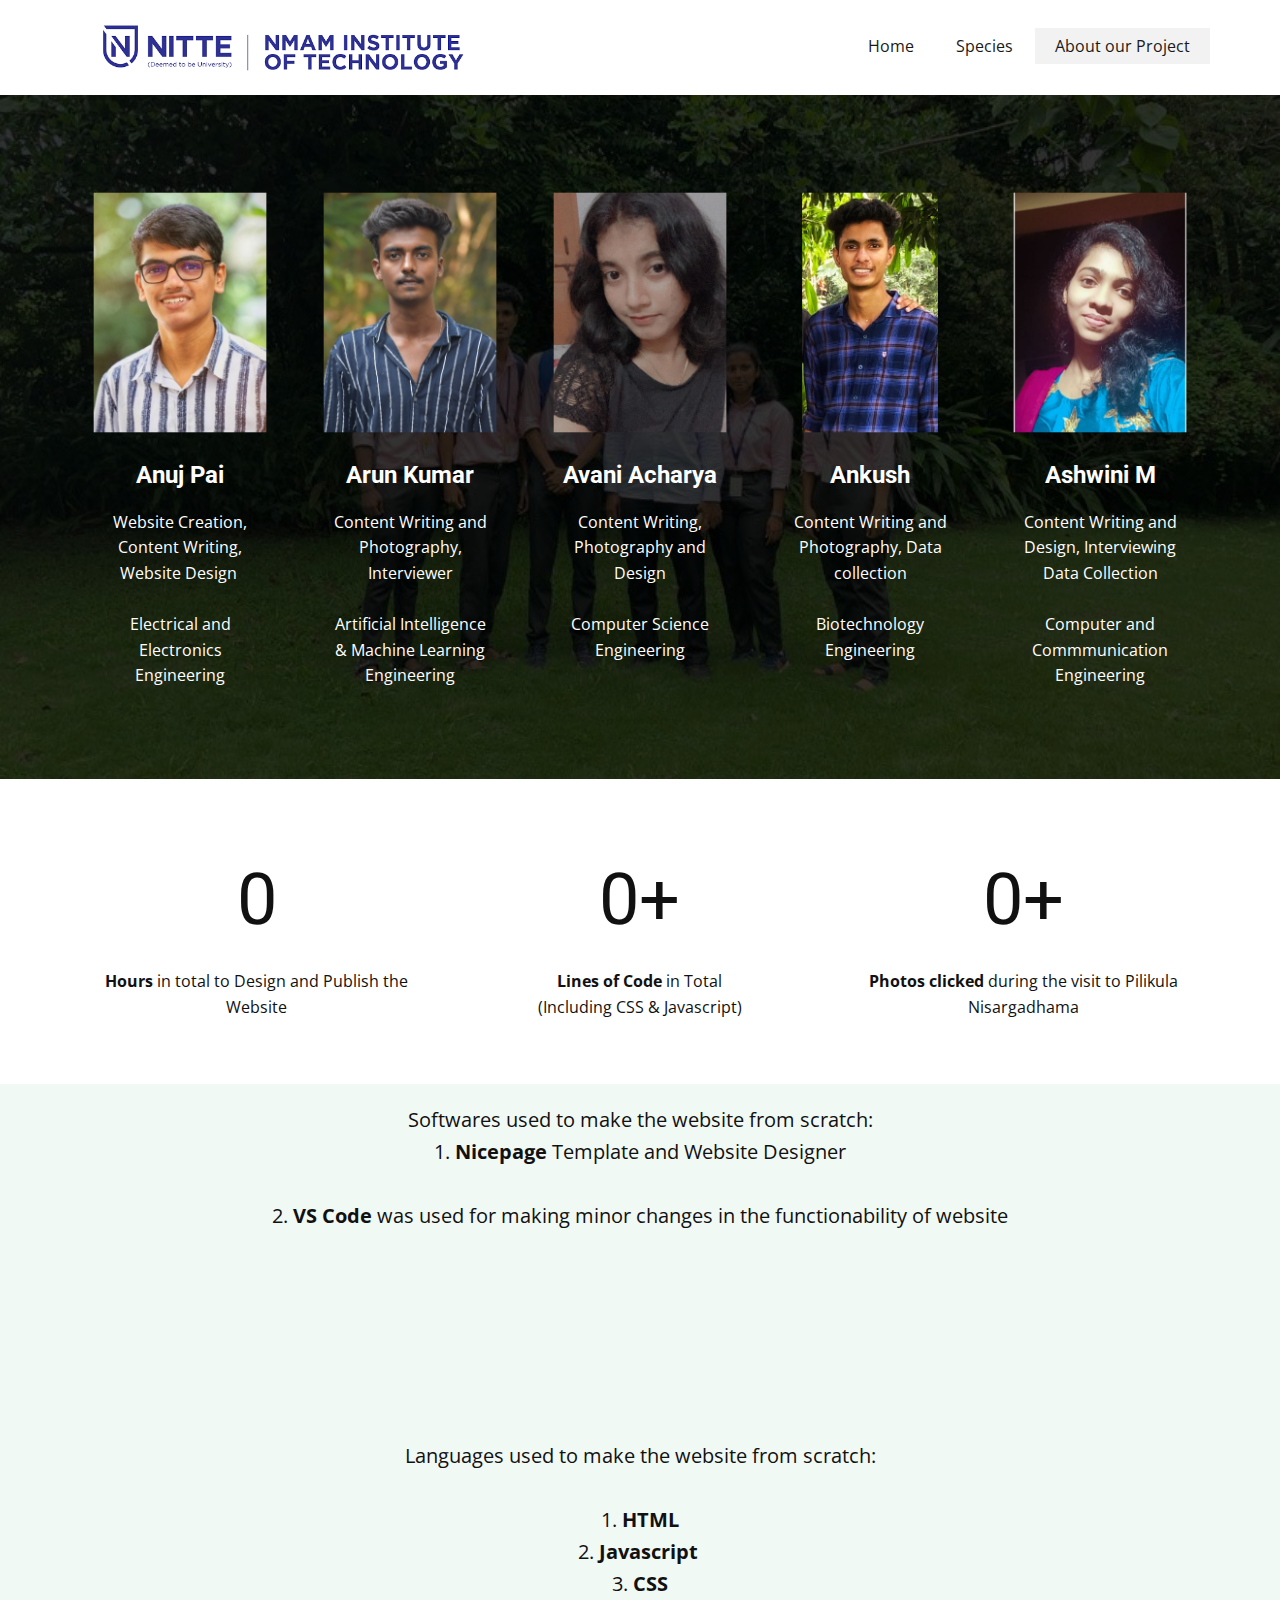
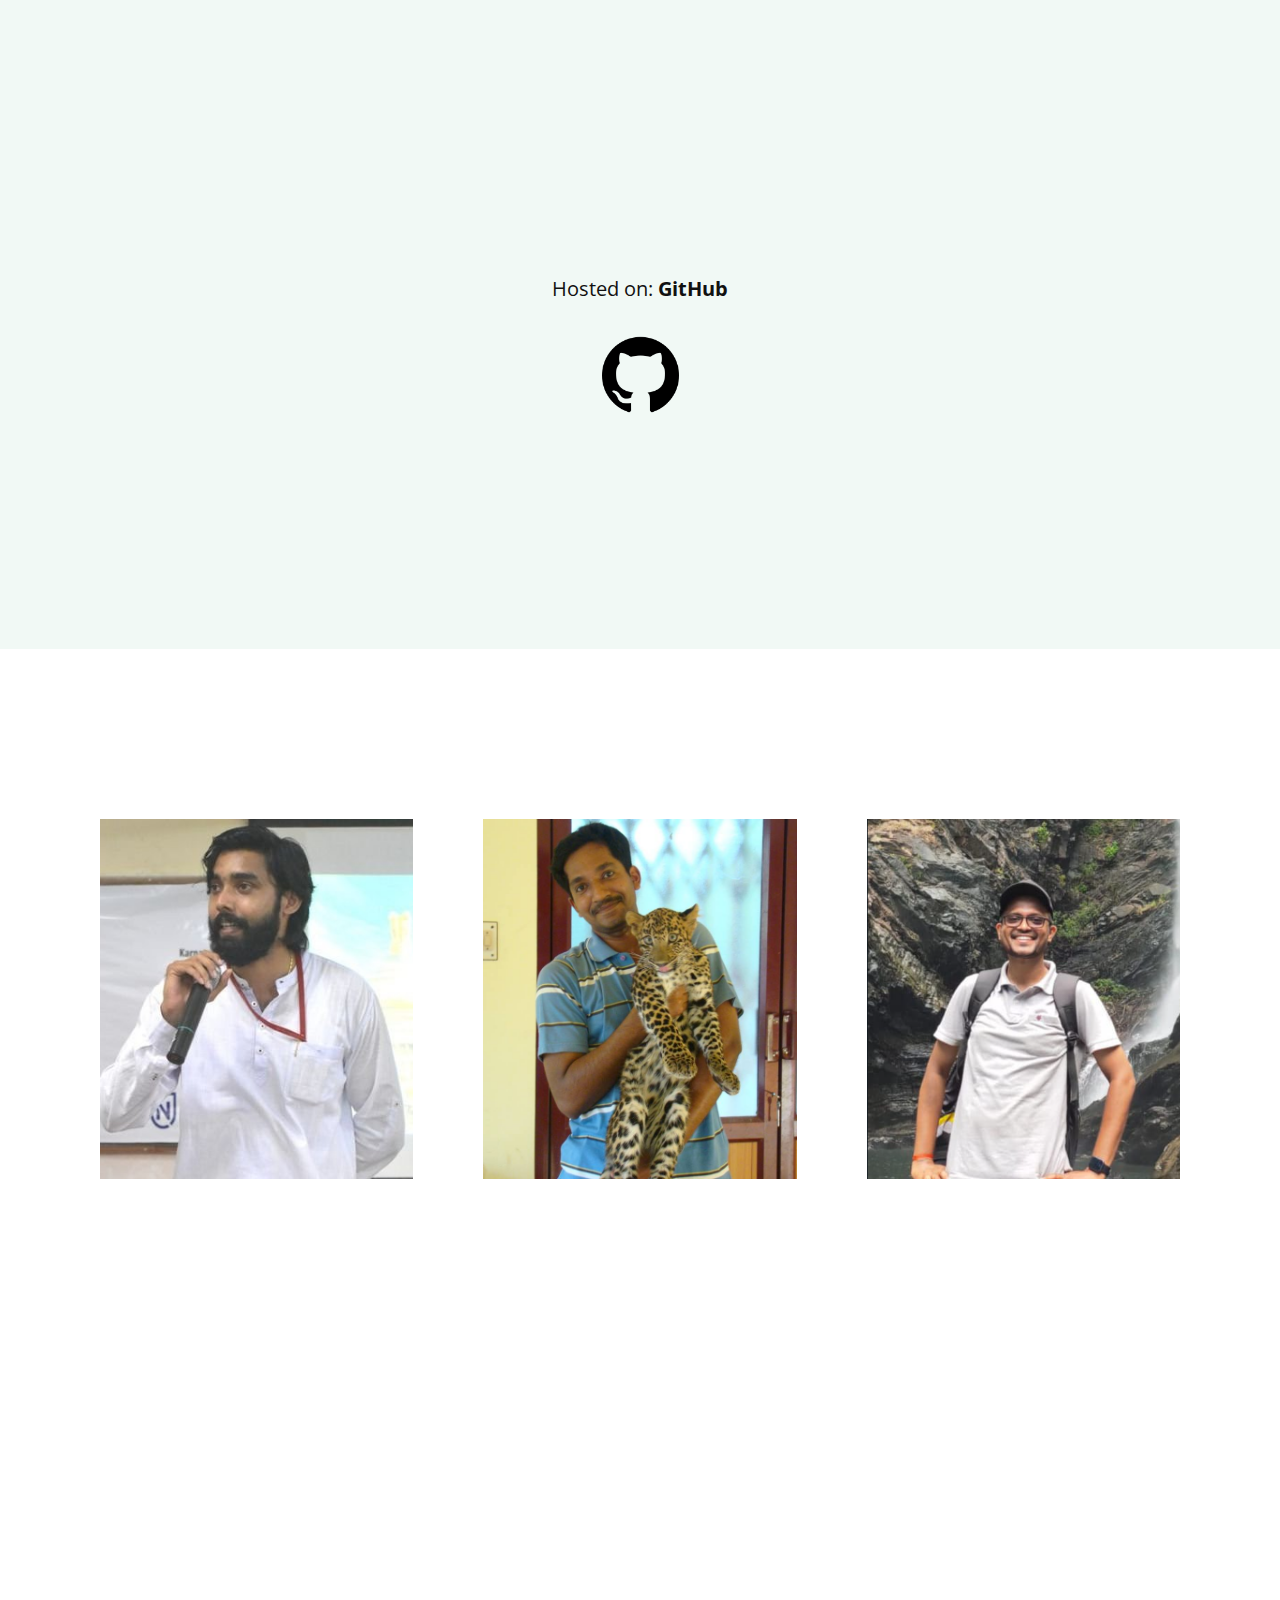
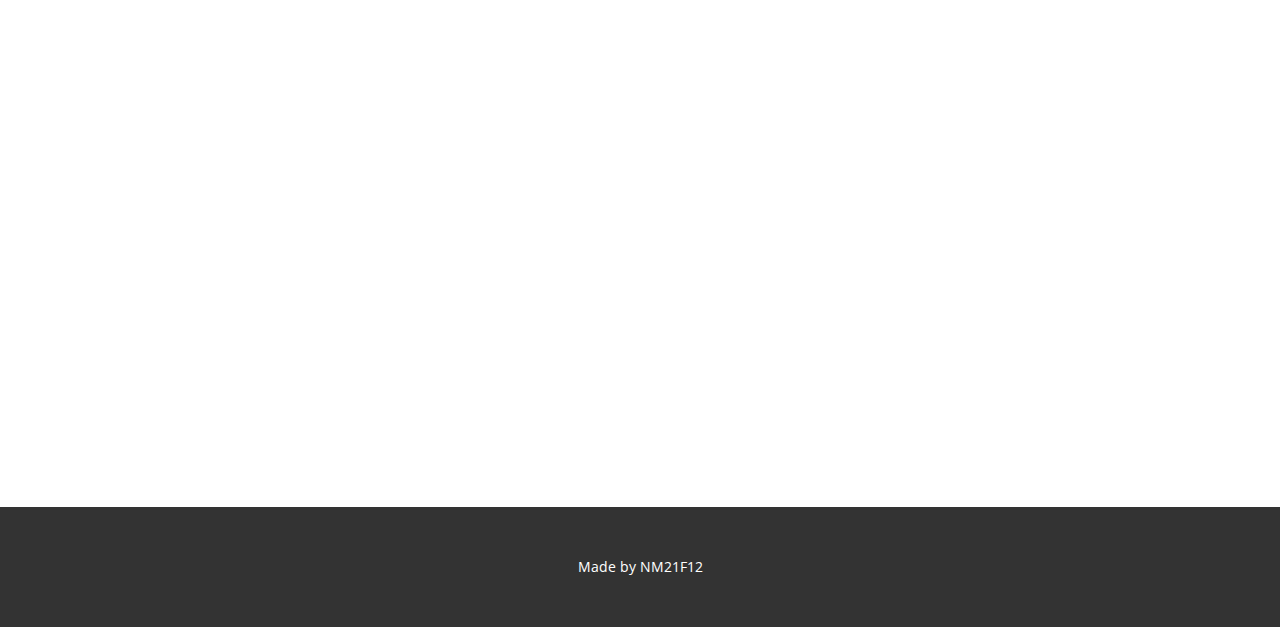
==== commit e3159b0d: "lastedit" ====
--- a/About.html
+++ b/About.html
@@ -205,7 +205,7 @@
             </div>
           </div>
         </div>
-        <img class="u-image u-image-default u-image-4" src="images/nmamitlogo.png" alt="" data-image-width="600" data-image-height="83">
+        <img class="u-align-left-xs u-image u-image-default u-image-4" src="images/nmamitlogo.png" alt="" data-image-width="600" data-image-height="83">
       </div>
     </section>
     
@@ -213,6 +213,6 @@
     <footer class="u-align-center u-clearfix u-footer u-grey-80 u-footer" id="sec-be3e"><div class="u-clearfix u-sheet u-valign-middle-xs u-sheet-1">
         <p class="u-small-text u-text u-text-variant u-text-1">Made by NM21F12</p>
       </div></footer>
-    
+
   
 </body></html>--- a/About.css
+++ b/About.css
@@ -1,5 +1,5 @@
  .u-section-1 {
-  background-image: linear-gradient(0deg, rgba(0,0,0,0.75), rgba(0,0,0,0.75)), url("images/IMG_3171.jpeg");
+  background-image: linear-gradient(0deg, rgba(0,0,0,0.8), rgba(0,0,0,0.8)), url("images/IMG_3171.jpeg");
   background-position: 50% 50%;
 }
 
@@ -746,7 +746,6 @@
   .u-section-2 .u-list-1 {
     margin-top: 18px;
     margin-bottom: 18px;
-    height: auto;
     margin-right: initial;
     margin-left: initial;
   }
@@ -1018,7 +1017,6 @@
 
   .u-section-4 .u-text-3 {
     margin-top: 20px;
-    margin-bottom: initial;
   }
 
   .u-section-4 .u-image-2 {
@@ -1027,7 +1025,6 @@
 
   .u-section-4 .u-text-5 {
     margin-top: 20px;
-    margin-bottom: initial;
   }
 
   .u-section-4 .u-image-3 {
@@ -1036,7 +1033,6 @@
 
   .u-section-4 .u-text-7 {
     margin-top: 20px;
-    margin-bottom: initial;
   }
 }
 
@@ -1057,24 +1053,12 @@
     height: 338px;
   }
 
-  .u-section-4 .u-text-3 {
-    margin-bottom: 0;
-  }
-
   .u-section-4 .u-image-2 {
     height: 338px;
   }
 
-  .u-section-4 .u-text-5 {
-    margin-bottom: 0;
-  }
-
   .u-section-4 .u-image-3 {
     height: 338px;
-  }
-
-  .u-section-4 .u-text-7 {
-    margin-bottom: 0;
   }
 }
 
@@ -1132,7 +1116,6 @@
 
   .u-section-4 .u-repeater-1 {
     grid-gap: 64px 64px;
-    grid-auto-columns: 100%;
   }
 
   .u-section-4 .u-container-layout-1 {
@@ -1208,7 +1191,8 @@
   }
 
   .u-section-4 .u-image-4 {
-    height: 23px;
-    margin-top: -5942px;
+    width: 201px;
+    height: 28px;
+    margin-top: -5957px;
   }
 }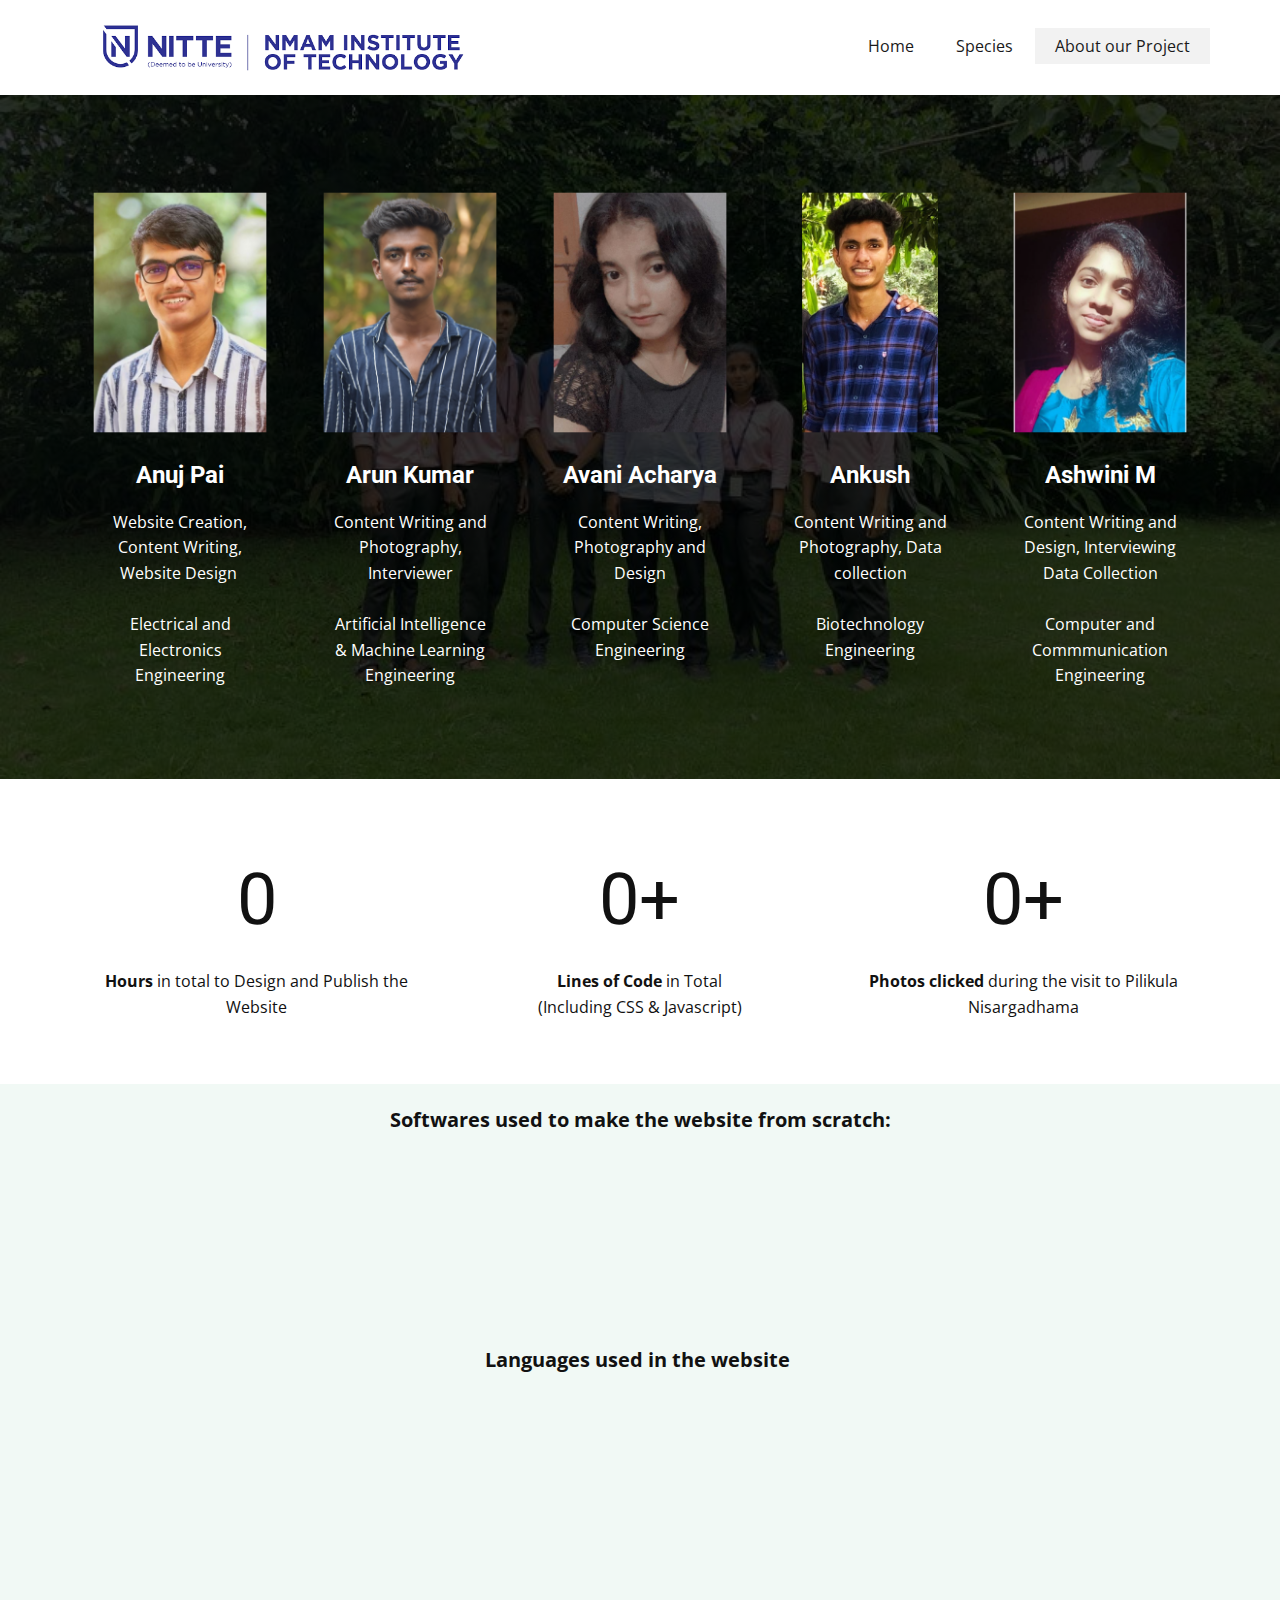
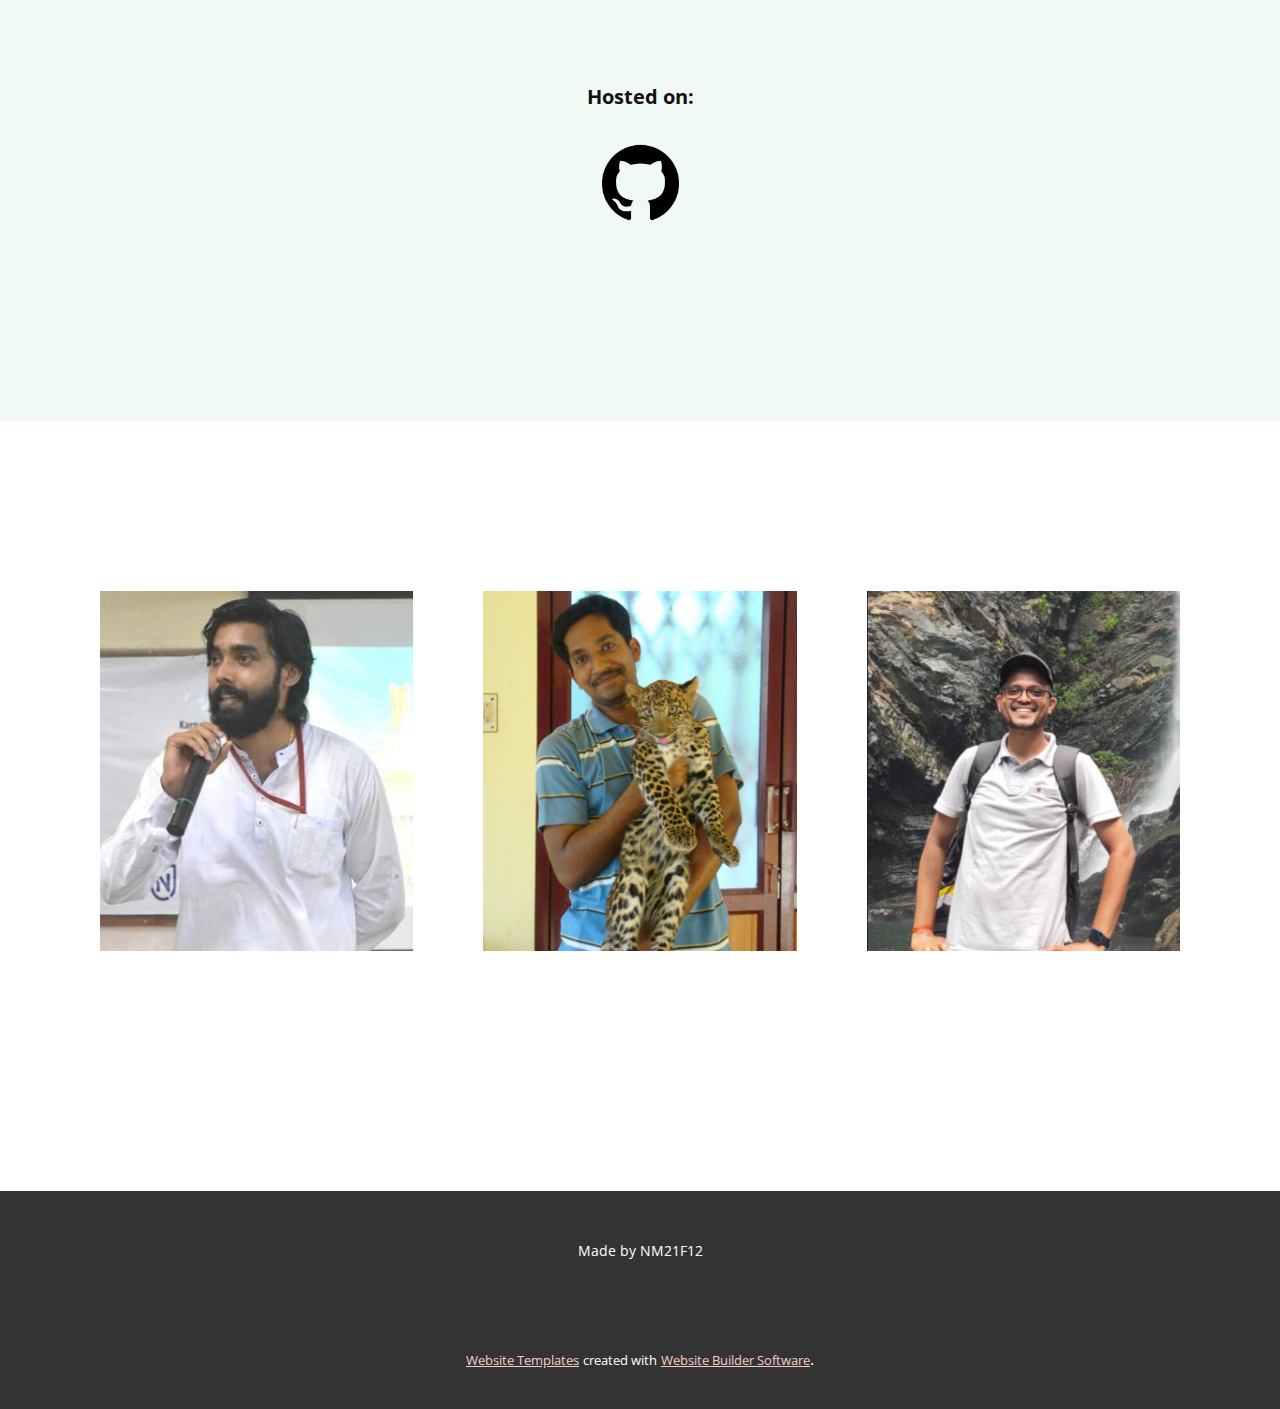
==== commit 7180c3be: "update22" ====
--- a/About.html
+++ b/About.html
@@ -27,13 +27,13 @@
     <meta property="og:description" content="">
     <meta property="og:type" content="website">
   </head>
-  <body class="u-body u-xl-mode" data-lang="en"><header class="u-clearfix u-header u-header" id="sec-3764"><div class="u-clearfix u-sheet u-sheet-1">
+  <body class="u-body u-xl-mode" data-lang="en"><header class="u-clearfix u-header u-header" id="sec-3764"><div class="u-clearfix u-sheet u-valign-middle-xs u-sheet-1">
         <a href="https://nmamit.nitte.edu.in/" class="u-hidden-md u-hidden-sm u-hidden-xs u-image u-logo u-image-1" data-image-width="600" data-image-height="83" title="nitte" target="_blank">
           <img src="images/nmamitlogo.png" class="u-logo-image u-logo-image-1">
         </a>
-        <nav class="u-menu u-menu-dropdown u-offcanvas u-menu-1" data-position="">
+        <nav class="u-menu u-menu-one-level u-offcanvas u-menu-1" data-position="">
           <div class="menu-collapse" style="font-size: 1rem; letter-spacing: 0px;">
-            <a class="u-button-style u-custom-left-right-menu-spacing u-custom-padding-bottom u-custom-top-bottom-menu-spacing u-nav-link u-text-active-palette-1-base u-text-hover-palette-2-base" href="#">
+            <a class="u-button-style u-custom-left-right-menu-spacing u-custom-padding-bottom u-custom-top-bottom-menu-spacing u-nav-link u-text-active-palette-1-base u-text-hover-palette-2-base" href="#" style="padding: 4px 0px; font-size: calc(1em + 8px);">
               <svg class="u-svg-link" viewBox="0 0 24 24"><use xmlns:xlink="http://www.w3.org/1999/xlink" xlink:href="#menu-hamburger"></use></svg>
               <svg class="u-svg-content" version="1.1" id="menu-hamburger" viewBox="0 0 16 16" x="0px" y="0px" xmlns:xlink="http://www.w3.org/1999/xlink" xmlns="http://www.w3.org/2000/svg"><g><rect y="1" width="16" height="2"></rect><rect y="7" width="16" height="2"></rect><rect y="13" width="16" height="2"></rect>
 </g></svg>
@@ -41,8 +41,8 @@
           </div>
           <div class="u-custom-menu u-nav-container">
             <ul class="u-nav u-spacing-2 u-unstyled u-nav-1"><li class="u-nav-item"><a class="u-active-grey-5 u-button-style u-hover-grey-10 u-nav-link u-text-active-grey-90 u-text-grey-90 u-text-hover-grey-90" href="Home.html" style="padding: 10px 20px;">Home</a>
-</li><li class="u-nav-item"><a class="u-active-grey-5 u-button-style u-hover-grey-10 u-nav-link u-text-active-grey-90 u-text-grey-90 u-text-hover-grey-90" href="#" style="padding: 10px 20px;">Species</a>
-</li><li class="u-nav-item"><a class="u-active-grey-5 u-button-style u-hover-grey-10 u-nav-link u-text-active-grey-90 u-text-grey-90 u-text-hover-grey-90" href="About.html" target="_blank" style="padding: 10px 20px;">About our Project</a>
+</li><li class="u-nav-item"><a class="u-active-grey-5 u-button-style u-hover-grey-10 u-nav-link u-text-active-grey-90 u-text-grey-90 u-text-hover-grey-90" href="Species.html" style="padding: 10px 20px;">Species</a>
+</li><li class="u-nav-item"><a class="u-active-grey-5 u-button-style u-hover-grey-10 u-nav-link u-text-active-grey-90 u-text-grey-90 u-text-hover-grey-90" href="About.html" style="padding: 10px 20px 10px 20px;">About our Project</a>
 </li></ul>
           </div>
           <div class="u-custom-menu u-nav-container-collapse">
@@ -50,8 +50,8 @@
               <div class="u-inner-container-layout u-sidenav-overflow">
                 <div class="u-menu-close"></div>
                 <ul class="u-align-center u-nav u-popupmenu-items u-unstyled u-nav-2"><li class="u-nav-item"><a class="u-button-style u-nav-link" href="Home.html">Home</a>
-</li><li class="u-nav-item"><a class="u-button-style u-nav-link" href="#">Species</a>
-</li><li class="u-nav-item"><a class="u-button-style u-nav-link" href="About.html" target="_blank">About our Project</a>
+</li><li class="u-nav-item"><a class="u-button-style u-nav-link" href="Species.html">Species</a>
+</li><li class="u-nav-item"><a class="u-button-style u-nav-link" href="About.html">About our Project</a>
 </li></ul>
               </div>
             </div>
@@ -152,19 +152,19 @@
     </section>
     <section class="u-clearfix u-palette-4-light-3 u-section-3" id="sec-2919">
       <div class="u-clearfix u-sheet u-sheet-1">
-        <p class="u-align-center u-text u-text-default-lg u-text-default-md u-text-default-sm u-text-default-xl u-text-1">Softwares used to make the website from scratch:<br>1.<span style="font-weight: 700;"> Nicepage</span> Template and Website Designer<br>
-          <br>2. <span style="font-weight: 700;">VS Code</span>&nbsp;was used for making minor changes in the functionability of website
+        <p class="u-align-center u-text u-text-default-lg u-text-default-md u-text-default-sm u-text-default-xl u-text-1">
+          <span style="font-weight: 700;">Softwares used to make the website from scratch:</span>
+          <br>
         </p>
         <div class="u-image u-image-circle u-image-contain u-image-1" alt="" data-image-width="1400" data-image-height="400" data-animation-name="flipIn" data-animation-duration="1000" data-animation-direction="X" data-animation-delay="750"></div>
-        <p class="u-align-center u-text u-text-default u-text-2">Languages used to make the website from scratch:<br>
-          <br>1. <span style="font-weight: 700;">HTML</span>
-          <br>2. <span style="font-weight: 700;">Javascript&nbsp;</span>
-          <br>3. <span style="font-weight: 700;">CSS</span>
+        <p class="u-align-center u-text u-text-default u-text-2">
+          <span style="font-weight: 700;">Languages used in the website&nbsp;<br>
+          </span>
+          <br>
         </p>
         <div class="u-align-center u-image u-image-circle u-preserve-proportions u-image-2" alt="" data-image-width="512" data-image-height="512" data-animation-name="flipIn" data-animation-duration="1000" data-animation-direction="X" data-animation-delay="750"></div>
         <img class="u-image u-image-contain u-image-default u-image-3" src="images/NicePng_cvs-logo-png_1423886.png" alt="" data-image-width="973" data-image-height="545" data-animation-name="flipIn" data-animation-duration="1000" data-animation-direction="X" data-animation-delay="750">
-        <p class="u-align-center u-text u-text-default u-text-3">Hosted on: <span style="font-weight: 700;">GitHub</span>
-        </p>
+        <p class="u-align-center u-text u-text-default u-text-3">Hosted on: </p>
         <img class="u-image u-image-default u-preserve-proportions u-image-4" src="images/25231.png" alt="" data-image-width="512" data-image-height="512">
         <img class="u-image u-image-default u-image-5" src="images/NicePng_github-icon-png_1787529.png" alt="" data-image-width="317" data-image-height="60" data-animation-name="flipIn" data-animation-duration="1000" data-animation-direction="X" data-animation-delay="750">
       </div>
@@ -213,6 +213,16 @@
     <footer class="u-align-center u-clearfix u-footer u-grey-80 u-footer" id="sec-be3e"><div class="u-clearfix u-sheet u-valign-middle-xs u-sheet-1">
         <p class="u-small-text u-text u-text-variant u-text-1">Made by NM21F12</p>
       </div></footer>
-
+    <section class="u-backlink u-clearfix u-grey-80">
+      <a class="u-link" href="https://nicepage.com/website-templates" target="_blank">
+        <span>Website Templates</span>
+      </a>
+      <p class="u-text">
+        <span>created with</span>
+      </p>
+      <a class="u-link" href="" target="_blank">
+        <span>Website Builder Software</span>
+      </a>. 
+    </section>
   
 </body></html>--- a/About.css
+++ b/About.css
@@ -363,15 +363,15 @@
   }
 
   .u-section-1 .u-image-1 {
-    height: 312px;
-    width: 228px;
-    margin-top: 2px;
+    height: 295px;
+    width: 208px;
+    margin-top: 8px;
     margin-left: auto;
     margin-right: auto;
   }
 
   .u-section-1 .u-text-1 {
-    margin-top: 43px;
+    margin-top: 37px;
   }
 
   .u-section-1 .u-text-2 {
@@ -385,15 +385,15 @@
   }
 
   .u-section-1 .u-image-2 {
-    height: 312px;
-    width: 228px;
-    margin-top: 2px;
+    height: 295px;
+    width: 208px;
+    margin-top: 8px;
     margin-left: auto;
     margin-right: auto;
   }
 
   .u-section-1 .u-text-3 {
-    margin-top: 43px;
+    margin-top: 37px;
   }
 
   .u-section-1 .u-text-4 {
@@ -407,15 +407,15 @@
   }
 
   .u-section-1 .u-image-3 {
-    height: 312px;
-    width: 228px;
-    margin-top: 2px;
+    height: 295px;
+    width: 208px;
+    margin-top: 8px;
     margin-left: auto;
     margin-right: auto;
   }
 
   .u-section-1 .u-text-5 {
-    margin-top: 43px;
+    margin-top: 37px;
   }
 
   .u-section-1 .u-text-6 {
@@ -429,15 +429,15 @@
   }
 
   .u-section-1 .u-image-4 {
-    height: 312px;
-    width: 228px;
-    margin-top: 2px;
+    height: 295px;
+    width: 208px;
+    margin-top: 8px;
     margin-left: auto;
     margin-right: auto;
   }
 
   .u-section-1 .u-text-7 {
-    margin-top: 43px;
+    margin-top: 37px;
   }
 
   .u-section-1 .u-text-8 {
@@ -451,15 +451,15 @@
   }
 
   .u-section-1 .u-image-5 {
-    height: 312px;
-    width: 228px;
-    margin-top: 2px;
+    height: 295px;
+    width: 208px;
+    margin-top: 8px;
     margin-left: auto;
     margin-right: auto;
   }
 
   .u-section-1 .u-text-9 {
-    margin-top: 43px;
+    margin-top: 37px;
   }
 
   .u-section-1 .u-text-10 {
@@ -804,7 +804,7 @@
 }
 
 .u-section-3 .u-sheet-1 {
-  min-height: 1165px;
+  min-height: 937px;
 }
 
 .u-section-3 .u-text-1 {
@@ -830,17 +830,18 @@
   height: 112px;
   background-image: url("images/vscode.png");
   background-position: 50% 50%;
-  margin: -314px 314px 0 auto;
+  margin: -218px 314px 0 auto;
 }
 
 .u-section-3 .u-image-3 {
   width: 455px;
   height: 185px;
-  margin: 236px auto 0;
+  margin: 140px auto 0;
 }
 
 .u-section-3 .u-text-3 {
   font-size: 1.25rem;
+  font-weight: 700;
   margin: 54px auto 0;
 }
 
@@ -856,6 +857,19 @@
   margin: 20px 390px 60px auto;
 }
 
+@media (max-width: 1199px) {
+  .u-section-3 .u-image-1 {
+    margin-top: 20px;
+    margin-bottom: initial;
+  }
+}
+
+@media (max-width: 991px) {
+  .u-section-3 .u-image-1 {
+    margin-bottom: 0;
+  }
+}
+
 @media (max-width: 767px) {
   .u-section-3 .u-image-1 {
     margin-left: 320px;
@@ -868,7 +882,7 @@
 
 @media (max-width: 575px) {
   .u-section-3 .u-sheet-1 {
-    min-height: 1170px;
+    min-height: 870px;
   }
 
   .u-section-3 .u-text-1 {
@@ -879,24 +893,28 @@
   }
 
   .u-section-3 .u-image-1 {
-    margin-left: 120px;
+    margin-top: -21px;
+    margin-right: -25px;
+    margin-left: auto;
   }
 
   .u-section-3 .u-text-2 {
     width: auto;
+    margin-top: 9px;
     margin-left: 0;
     margin-right: 0;
   }
 
   .u-section-3 .u-image-2 {
-    margin-top: -346px;
-    margin-right: 228px;
+    margin-top: -239px;
+    margin-right: auto;
+    margin-left: 0;
   }
 
   .u-section-3 .u-image-3 {
     height: 138px;
-    margin-top: 259px;
     width: 340px;
+    margin-top: 152px;
   }
 
   .u-section-3 .u-text-3 {
@@ -919,7 +937,7 @@
 }
 
 .u-section-4 .u-sheet-1 {
-  min-height: 1458px;
+  min-height: 770px;
 }
 
 .u-section-4 .u-text-1 {
@@ -1007,6 +1025,10 @@
 }
 
 @media (max-width: 1199px) {
+  .u-section-4 .u-sheet-1 {
+    min-height: 1458px;
+  }
+
   .u-section-4 .u-list-1 {
     height: auto;
   }
@@ -1193,6 +1215,6 @@
   .u-section-4 .u-image-4 {
     width: 201px;
     height: 28px;
-    margin-top: -5957px;
+    margin-top: -5614px;
   }
 }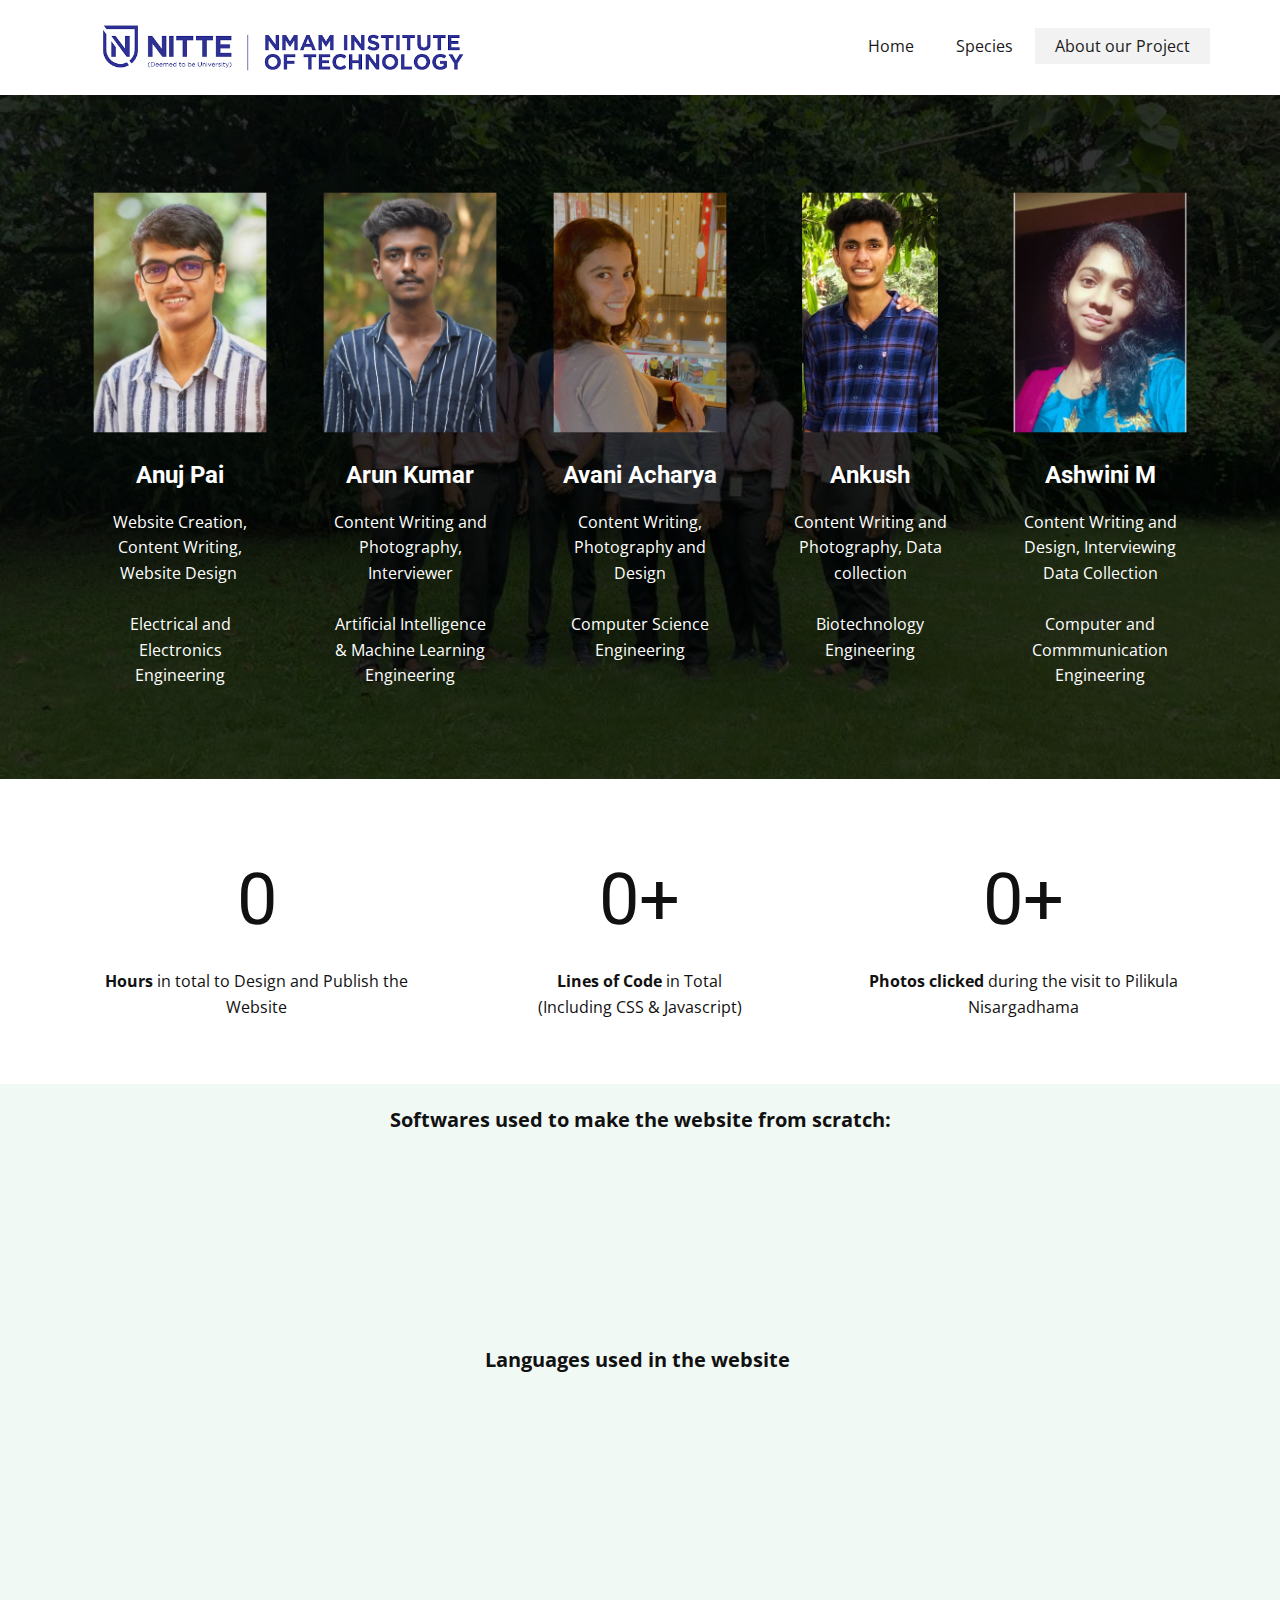
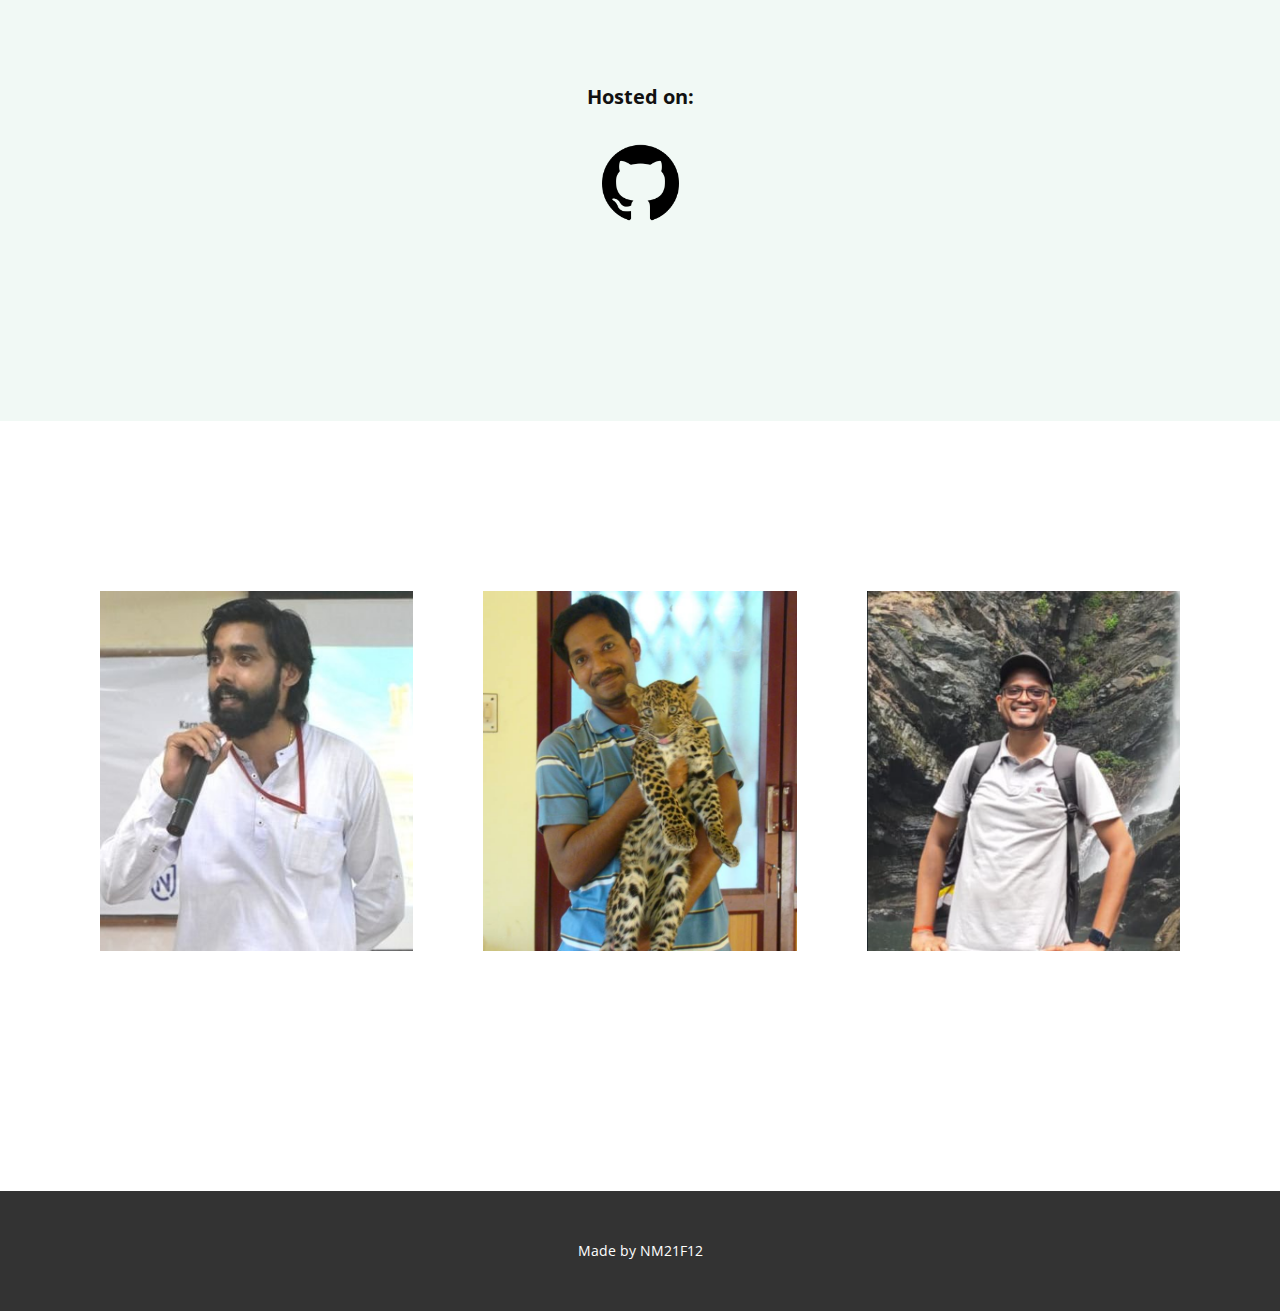
==== commit 93880d82: "Update About.html" ====
--- a/About.html
+++ b/About.html
@@ -213,16 +213,4 @@
     <footer class="u-align-center u-clearfix u-footer u-grey-80 u-footer" id="sec-be3e"><div class="u-clearfix u-sheet u-valign-middle-xs u-sheet-1">
         <p class="u-small-text u-text u-text-variant u-text-1">Made by NM21F12</p>
       </div></footer>
-    <section class="u-backlink u-clearfix u-grey-80">
-      <a class="u-link" href="https://nicepage.com/website-templates" target="_blank">
-        <span>Website Templates</span>
-      </a>
-      <p class="u-text">
-        <span>created with</span>
-      </p>
-      <a class="u-link" href="" target="_blank">
-        <span>Website Builder Software</span>
-      </a>. 
-    </section>
-  
 </body></html>